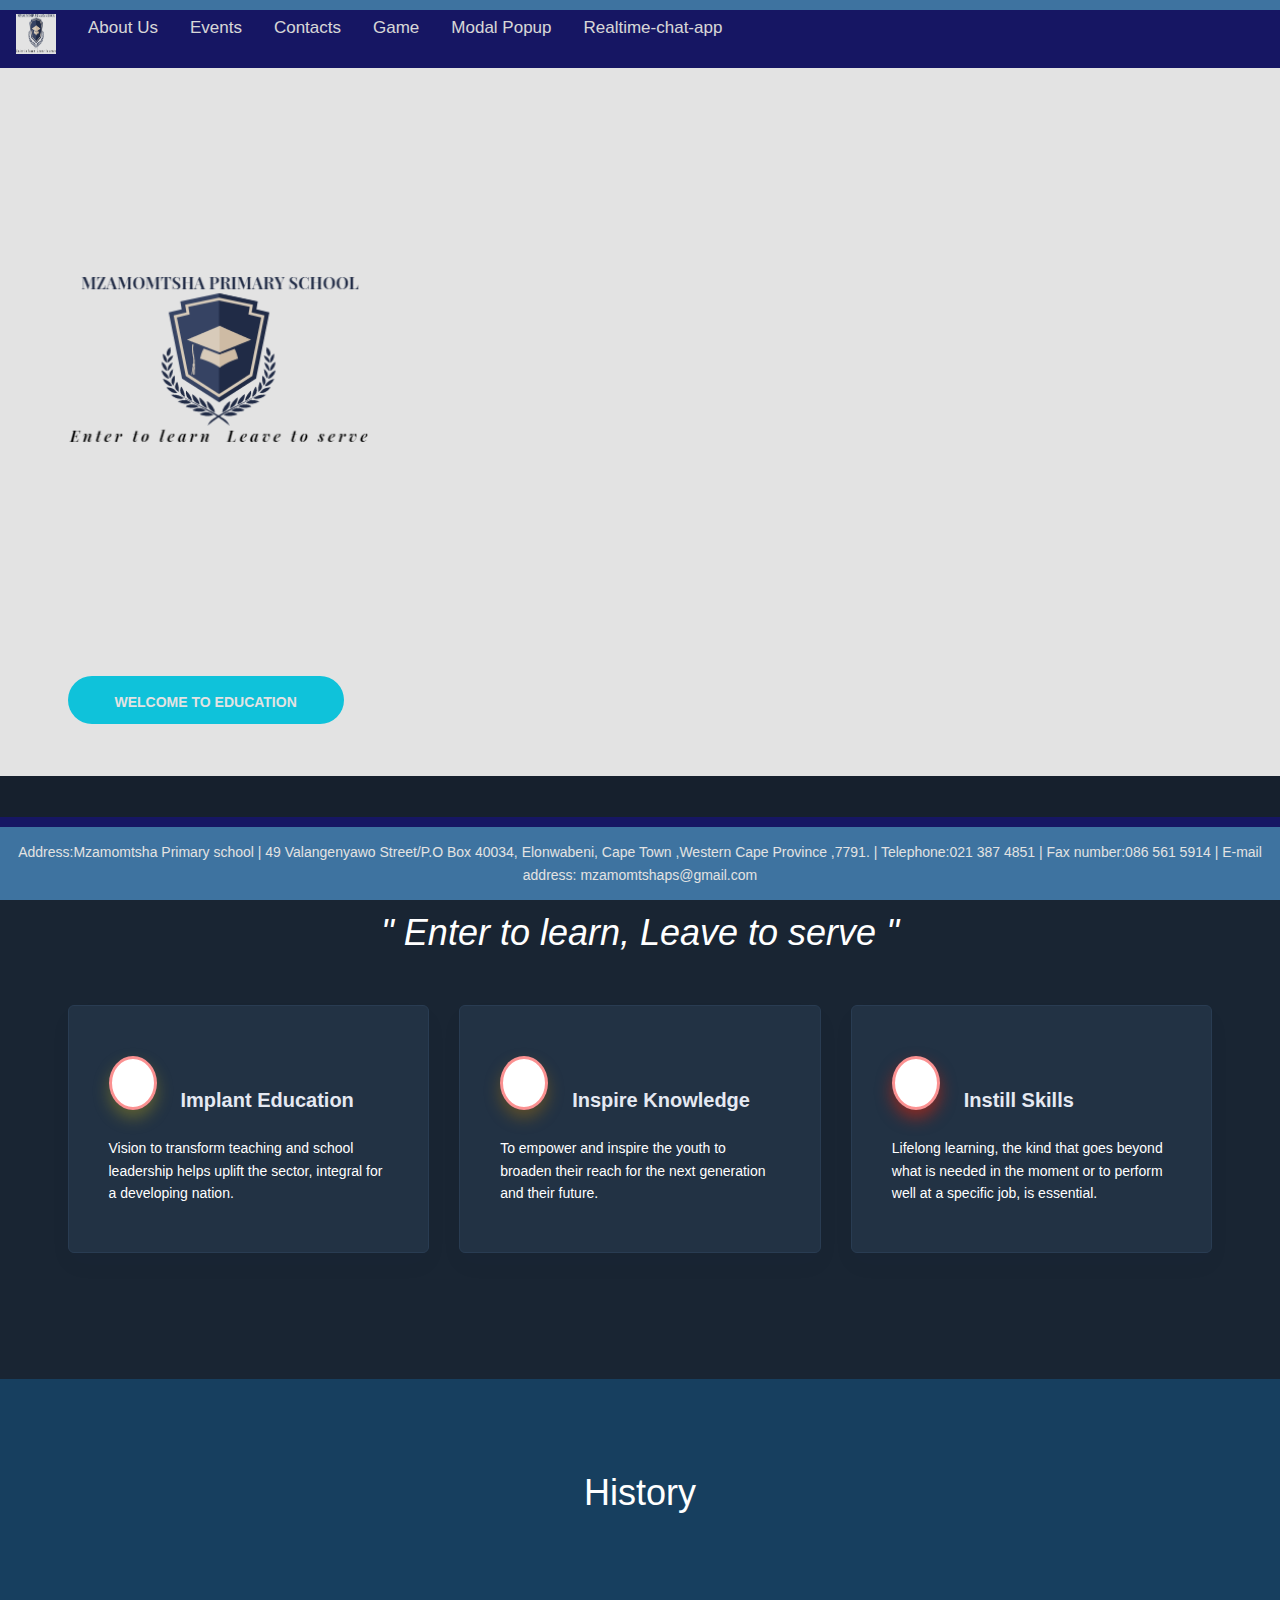
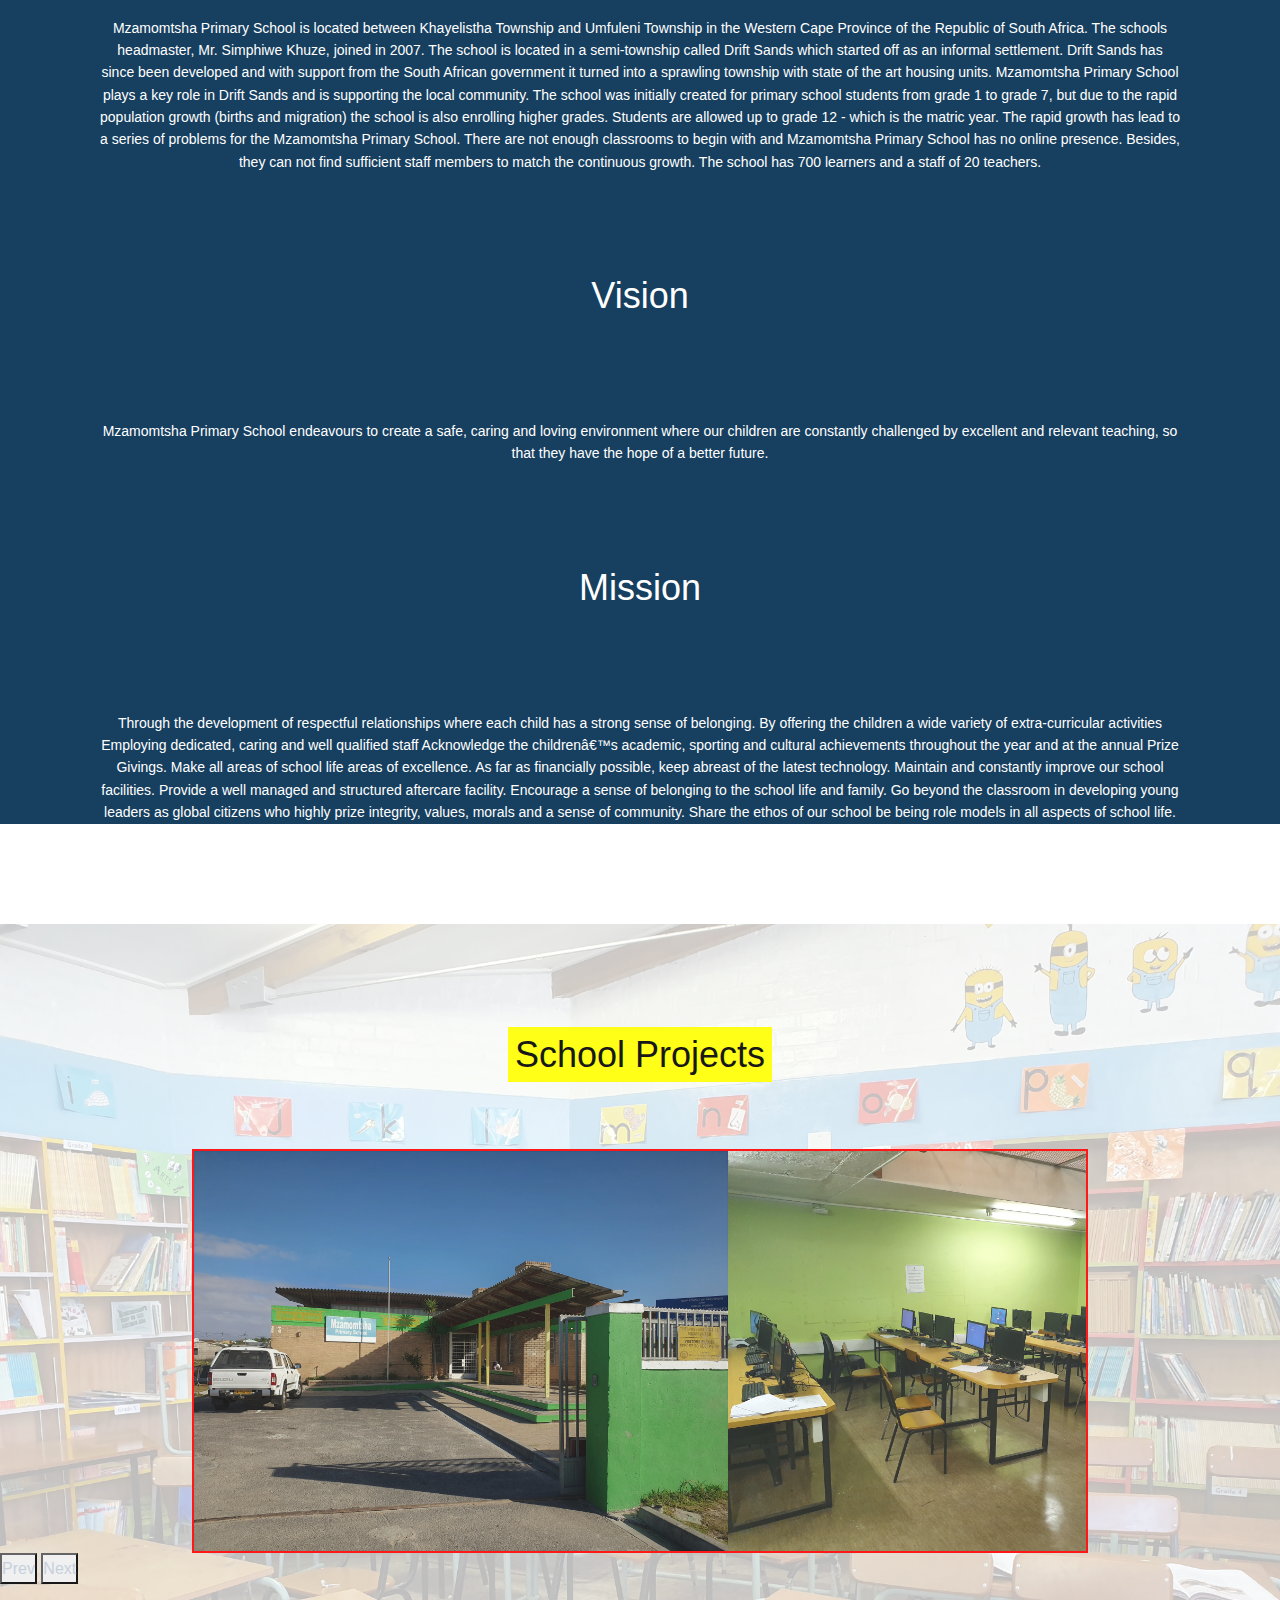
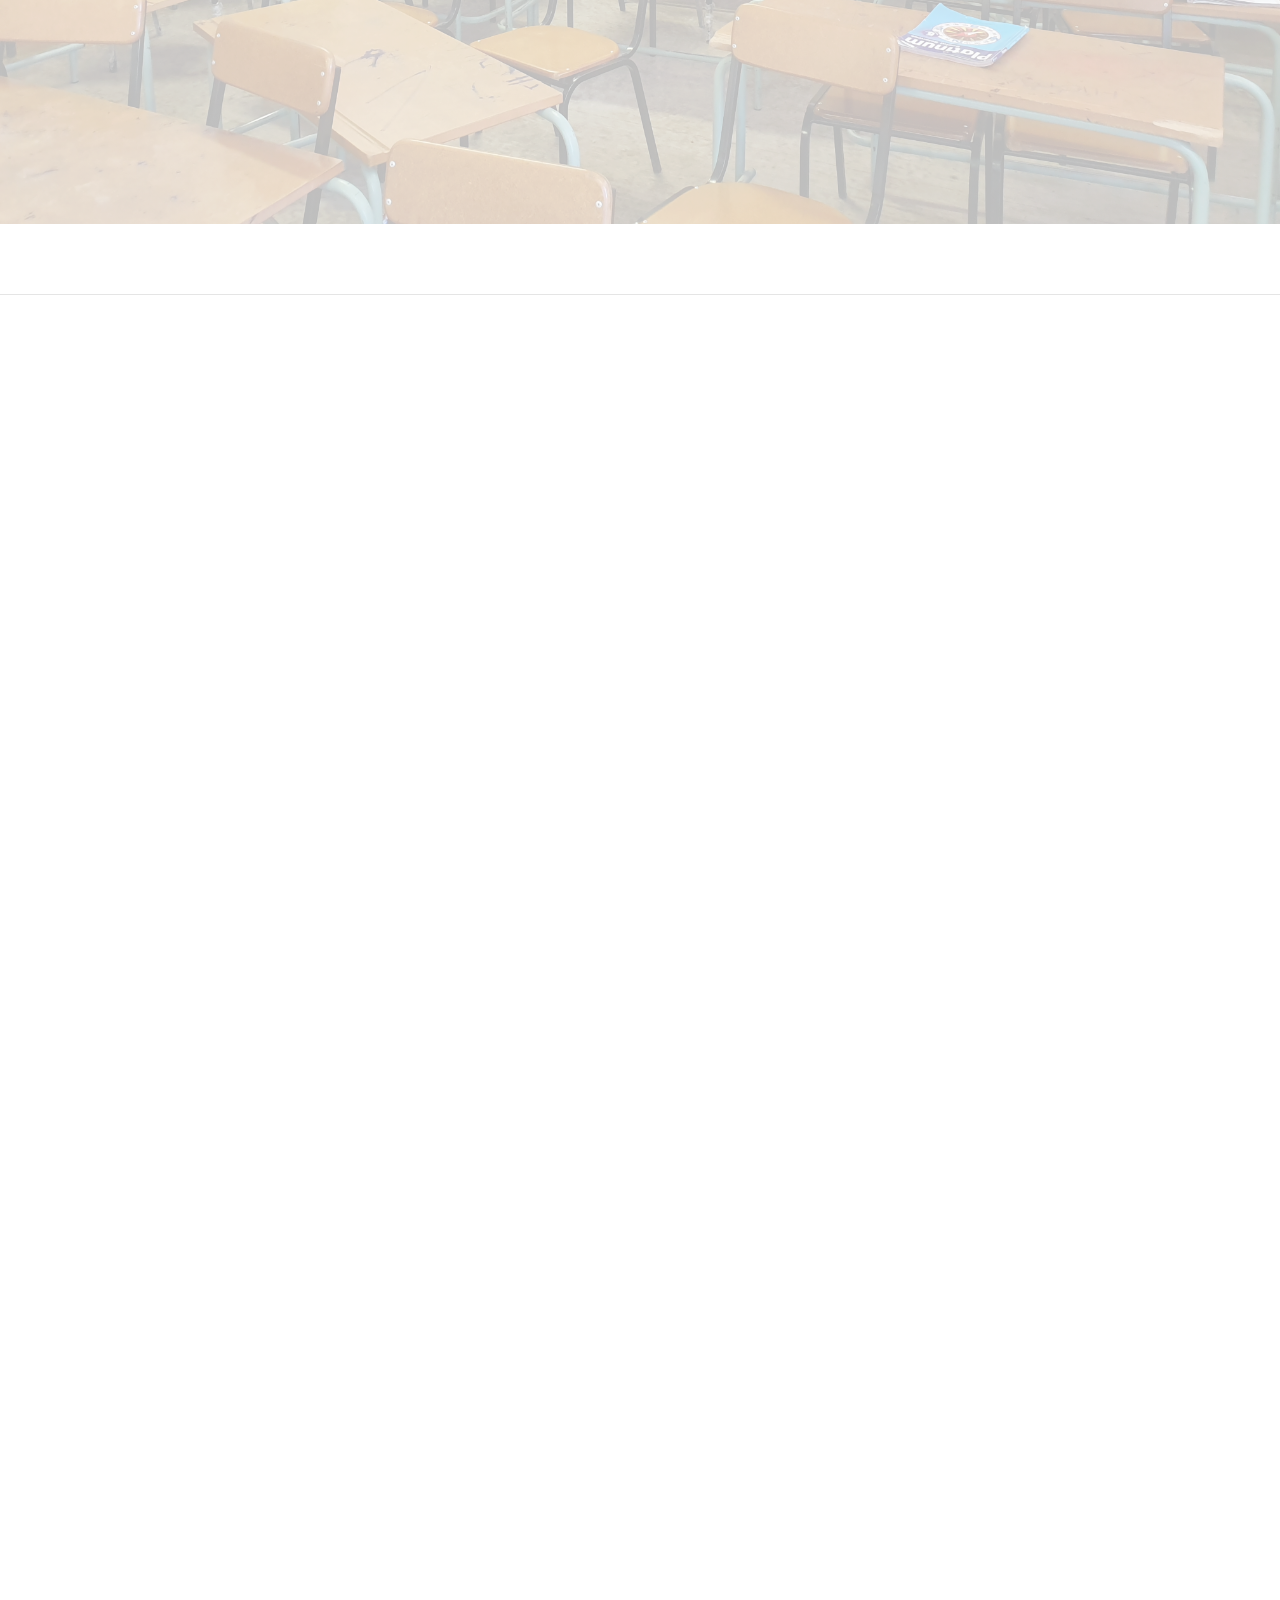
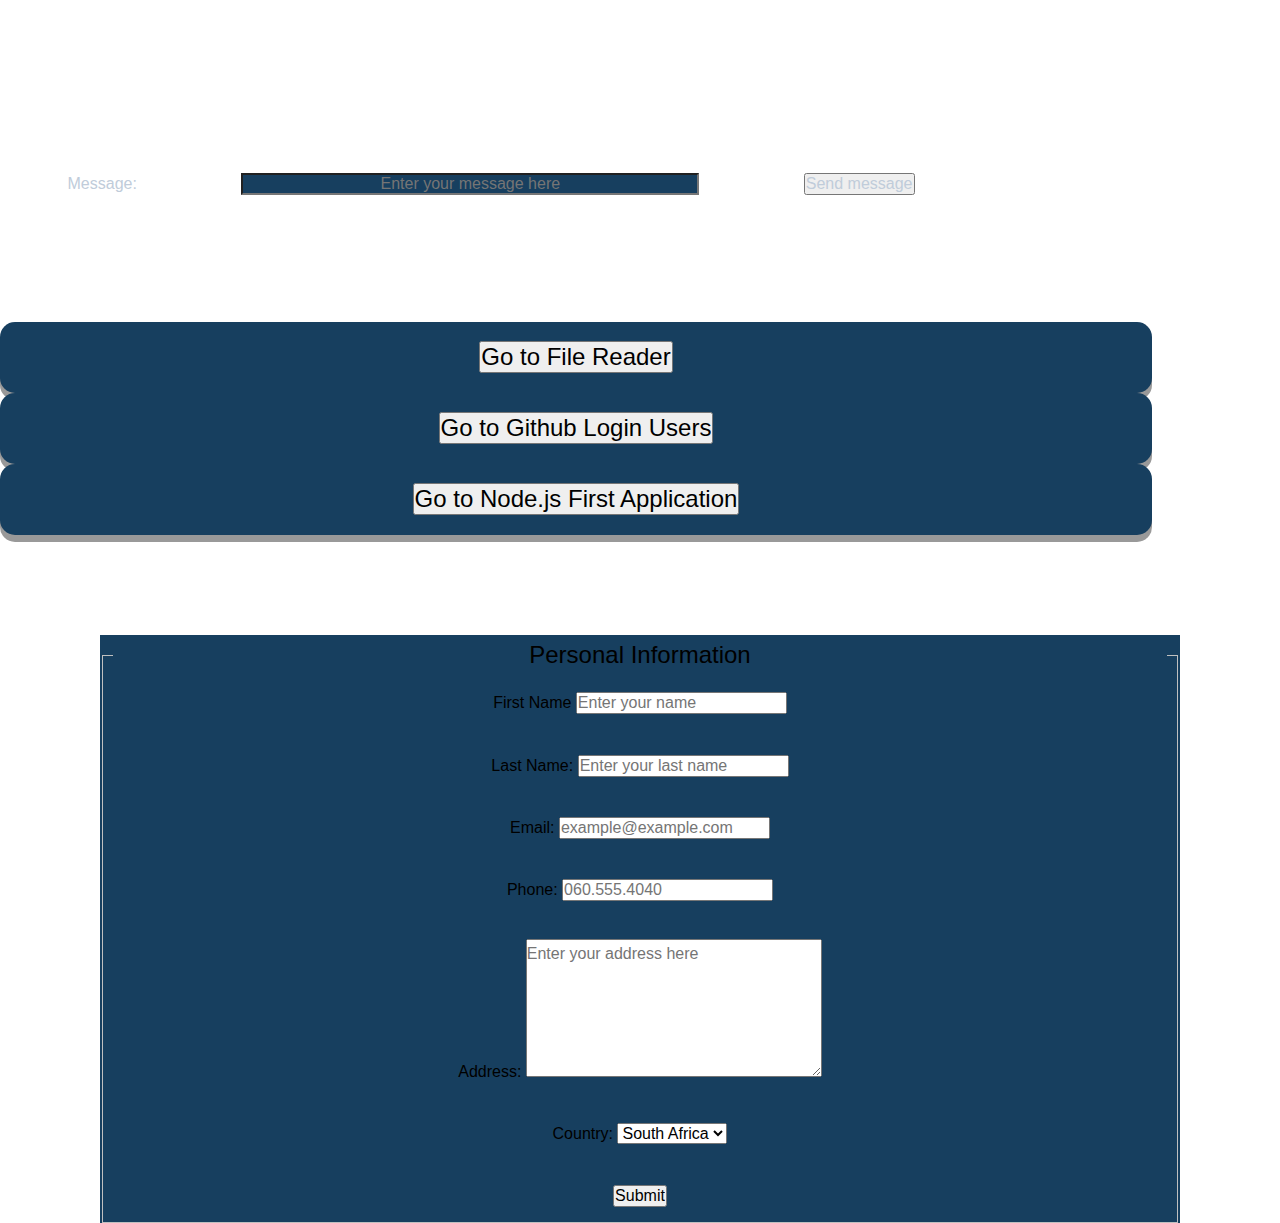
==== index.html @ 7e0ecb99 "Add files via upload" ====
<!DOCTYPE html>
<html lang="zxx">
<head>
	<title>Mzamomtsha Primary School</title>
	<meta charset="UTF-8">
	<meta name="description" content=" School Site | eCommerce still under construction ">
	<meta name="keywords" content="SCHOOL SITE, eCommerce, creative, html">
	<meta name="viewport" content="width=device-width, initial-scale=1.0">
	<!-- Favicon -->
	<link rel="shortcut icon" type="image/png" href="../pics/favicon32x32.png">

	<!-- Google Font -->
	<link href="https://fonts.googleapis.com/css?family=Josefin+Sans:300,300i,400,400i,700,700i" rel="stylesheet">
<!-- Stylesheets -->
<link rel="stylesheet" href="css/file_style.css">
<link rel="stylesheet" href="css/crosswindow.css">
<link rel="stylesheet" href="css/carousel.css">
<link rel="stylesheet" href="css/bootstrap.min.css"/>
<link rel="stylesheet" href="css/font-awesome.min.css"/>
<link rel="stylesheet" href="css/flaticon.css"/>
<link rel="stylesheet" href="css/slicknav.min.css"/>
<link rel="stylesheet" href="css/jquery-ui.min.css"/>
<link rel="stylesheet" href="css/owl.carousel.min.css"/>
<link rel="stylesheet" href="css/animate.css"/>
<link rel="stylesheet" href="css/style.css"/>
<link rel="stylesheet" href="css/Icon.css"/>
<link rel="stylesheet" href="css/grid.css">
<link rel="stylesheet" href="css/normalize.css">
<link rel="stylesheet" href="css/ionicons.min.css">
<link rel="stylesheet" href="css/tab.css">

<style>
#navbar {
  overflow: hidden;
	background-color: midnightblue;
	z-index: 102;
}
#navbar a {
  float: left;
  display: block;
  color: #f2f2f2;
  text-align: center;
  padding: 14px 16px;
  text-decoration: none;
  font-size: 17px;
}

#navbar a:hover {
  background-color: #ddd;
  color: black;
}

#navbar a.active {
  background-color: rgb(7, 222, 250);
  color: white;
}
.sticky {
  position: fixed;
  top: 0;
  width: 100%;
}
#schoolProject{
		background-color: white;
		opacity: 0.9;
		z-index: 94;
	}
#formElem, #message{
	background-color: #173f5f;
	color: black;
	text-align: center;
	margin: 100px;
}

	@media screen and (max-width: 600px) {
  .nav-bar a:not(:first-child) {display: none;}
  .nav-bar a.icon {
    float: right;
    display: block;
  }
}

@media screen and (max-width: 600px) {
  .nav-bar {position: relative;}
  .nav-bar .icon {
    position: absolute;
    right: 0;
    top: 0;
  }
  .nav-bar a {
    float: none;
    display: block;
    text-align: left;
   }
}
</style>

	<!--[if lt IE 9]>
		  <script src="https://oss.maxcdn.com/html5shiv/3.7.2/html5shiv.min.js"></script>
	  <script src="https://oss.maxcdn.com/respond/1.4.2/respond.min.js"></script>
	<![endif]-->

	<div id="fb-root"></div>
	<script async defer crossorigin="anonymous" src="https://connect.facebook.net/en_GB/sdk.js#xfbml=1&version=v3.3"></script>

</head>
<body>

<!-- Page Preloder -->
	<div id="preloder">
		<div class="loader"></div>
	</div>
<!-- Header section end -->

<!-- H section -->
	<section class="hero-section">
		<div id="navbar">
			<a href="#"><img src="logo.png" style="width: 40px;height: 40px;"></a>
			<a id="aboutUs" onclick="changeColor1()" href="#history">About Us</a>
			<a id="events" onclick="changeColor2()" href="#schoolProject">Events</a>
			<a id="contacts" onclick="changeColor3()" href="#footerDiv">Contacts</a>
			<a id="game" href="game.html">Game</a>
			<a id="popup" href="modal.html">Modal Popup</a>
			<a id="chat-app" href="http://localhost:3000">Realtime-chat-app</a>
			<div style="width: 100%; height: 10px; background-color: steelblue;z-index: 104;background-attachment: fixed;"></div>
		</div>

<div class="hero-slider owl-carousel">
			<div class="hs-item set-bg" data-setbg="pics/1.jpg">
				<div class="container">
					<div class="row">
						<div class="col-xl-6 col-lg-7 text-black">
							<img src="logo.png" style="width: 300px;margin-bottom: 0;">
								<h2>Mzamomtsha Primary School</h2>
							<a href="#" class="site-btn sb-powderblue">WELCOME TO EDUCATION</a>
						</div>
					</div>
					<div class="offer-Donations text-dark black">
					</div>
				</div>
			</div>
			<div class="hs-item set-bg" data-setbg="pics/2.jpg">
				<div class="container">
					<div class="row">
						<div class="col-xl-6 col-lg-7 text-bold Black">
							<h2>Mzamomtsha Primary School</h2>
							<a href="#" class="site-btn sb-powderblue">WELCOME TO EDUCATION</a>
						</div>
					</div>
				</div>
			</div>
	</section>
	<!-- Hero section end -->

<!-- First section -->

<div id="features-features-4" title="Education provides a future"></div>
	<section class="slice slice-lg bg-section-secondary overflow-hidden">
	  <div class="bg-absolute-cover bg-size--contain d-flex align-items-center">

	  </div>
	  <div class="container position-relative zindex100" >
		<div class="mb-5 px-3 text-center">
		  <h2 class=" mt-4"><em>" Enter to learn, Leave to serve "</em></h2>
		</div>
		<div class="row">
		  <div class="col-lg-4">
			<div class="card px-3">
			  <div class="card-body py-5">
				<div class="d-flex align-items-center">
				  <div class="icon bg-gradient-primary text-white rounded-circle icon-shape shadow-primary">
					<i class="fas fa-star"></i>
				  </div>
				  <div class="icon-text pl-4">
					<h5 class="mb-0">Implant Education</h5>
				  </div>
				</div>
				<p class="mt-4 mb-0">Vision to transform teaching and school leadership helps uplift the sector, integral for a developing nation.</p>
			  </div>
			</div>
		  </div>
		  <div class="col-lg-4">
			<div class="card px-3">
			  <div class="card-body py-5">
				<div class="d-flex align-items-center">
				  <div class="icon bg-gradient-warning text-white rounded-circle icon-shape shadow-warning">
					<i class="far fa-handshake"></i>
				  </div>
				  <div class="icon-text pl-4">
					<h5 class="mb-0">Inspire Knowledge</h5>
				  </div>
				</div>
				<p class="mt-4 mb-0">To empower and inspire the youth to broaden their reach for the next generation and their future.
				</p>
			  </div>
			</div>
		  </div>
		  <div class="col-lg-4">
			<div class="card px-3">
			  <div class="card-body py-5">
				<div class="d-flex align-items-center">
				  <div class="icon bg-gradient-info text-white rounded-circle icon-shape shadow-info">
					<i class="fas fa-check"></i>
				  </div>
				  <div class="icon-text pl-4">
					<h5 class="mb-0">Instill Skills</h5>
				  </div>
				</div>
				<p class="mt-4 mb-0">Lifelong learning, the kind that goes beyond what is needed in the moment or to perform well at a specific job, is essential.</p>
			  </div>
			</div>
		  </div>
		</div>
	  </div>
	</section>
  </div>
<div>
<div class="aboutus" style="background-color: #173f5f">
<div id="history">
	<br><br>
</div>

	 <h2 style="text-align:center">History</h2>
    <p style="margin:100px;">
        Mzamomtsha Primary School is located between Khayelistha Township and Umfuleni Township in the Western Cape Province of the Republic of South Africa. The schools headmaster, Mr. Simphiwe Khuze, joined in 2007. The school is located in a semi-township called Drift Sands which started off as an informal settlement. Drift Sands has since been developed and with support from the South African government it turned into a sprawling township with state of the art housing units. Mzamomtsha Primary School plays a key role in Drift Sands and is supporting the local community. The school was initially created for primary school students from grade 1 to grade 7, but due to the rapid population growth (births and migration) the school is also enrolling higher grades. Students are allowed up to grade 12 - which is the matric year. The rapid growth has lead to a series of problems for the Mzamomtsha Primary School. There are not enough classrooms to begin with and Mzamomtsha Primary School has no online presence. Besides, they can not find sufficient staff members to match the continuous growth. The school has 700 learners and a staff of 20 teachers.
		</p>
		<h2 style= "text-align:center">Vision<h2>
			<p style="margin:100px;">Mzamomtsha Primary School endeavours to create a safe, caring and loving environment where our children are constantly challenged by excellent and relevant teaching, so that they have the hope of a better future.</p>
		<h2 style= "text-align:center" >Mission<h2>
		<p style="margin:100px;">	Through the development of respectful relationships where each child has a strong sense of belonging.
			By offering the children a wide variety of extra-curricular activities
			Employing dedicated, caring and well qualified staff
			Acknowledge the childrenâ€™s academic, sporting and cultural achievements throughout the year and at the annual Prize Givings.
			Make all areas of school life areas of excellence.
			As far as financially possible, keep abreast of the latest technology.
			Maintain and constantly improve our school facilities.
			Provide a well managed and structured aftercare facility.
			Encourage a sense of belonging to the school life and family.
			Go beyond the classroom in developing young leaders as global citizens who highly prize integrity, values, morals and a sense of community.
			Share the ethos of our school be being role models in all aspects of school life.</p>
		</div>

	<!-- latest news section -->
	<section class="top-letest-product-section" id="schoolProject" style="background: linear-gradient(rgba(255,255,255,0.7), rgba(255,255,255,0.7)), url('pics/5.jpg'); width: 100%; height: 100vh;background-size: cover;">
		<div class="container">
			<div class="section-title" style="z-index: 98;">
				<h2><mark>School Projects</mark></h2>
			</div>
		</div>
	<div class="carousel-container">
    <div id="carousel-slide" class="carousel-slide">
      <img src="./pics/15.jpg" id="lastClone">
      <img src="./pics/2.jpg">
      <img src="./pics/4.jpg">
      <img src="./pics/9.jpg">
      <img src="./pics/10.jpg">
      <img src="./pics/15.jpg">
      <img src="./pics/2.jpg" id="firstClone">
    </div>
  </div>
  <!--Buttons for controls slider-->
  <button id="prevBtn">Prev</button>
  <button id="nextBtn">Next</button>
	</section>
	<br />
	<br />
	<hr />


<!-- latest news section end -->
<!--Footer section-->
	<div class="calEnd" id="footerDiv">
			<h1>Calendar</h1>
			<iframe src="https://calendar.google.com/calendar/embed?height=600&amp;wkst=1&amp;bgcolor=%23ffffff&amp;ctz=Africa%2FJohannesburg&amp;src=dW5hdGhpLm1hbGVsbzE5QGdtYWlsLmNvbQ&amp;src=YWRkcmVzc2Jvb2sjY29udGFjdHNAZ3JvdXAudi5jYWxlbmRhci5nb29nbGUuY29t&amp;src=NWRldDJtdnBtbGRwaTFqYmFmcWd2dGJpazBAZ3JvdXAuY2FsZW5kYXIuZ29vZ2xlLmNvbQ&amp;src=ZW4uc2EjaG9saWRheUBncm91cC52LmNhbGVuZGFyLmdvb2dsZS5jb20&amp;color=%23039BE5&amp;color=%2333B679&amp;color=%23AD1457&amp;color=%230B8043" style="border-width:0" width="100%" height="600" frameborder="0" scrolling="no"></iframe>
	</div>
	<br>
	<center><iframe src="https://www.facebook.com/plugins/post.php?href=https%3A%2F%2Fwww.facebook.com%2F20531316728%2Fposts%2F10154009990506729%2F&width=500&show_text=true&height=290&appId" width="500" height="290" style="border:none;overflow:hidden" scrolling="no" frameborder="0" allowTransparency="true" allow="encrypted-media"></iframe></center>

	<div class="footerDiv" id="animate">
			<div class="outer">
			 <div class="gmapsEmbed">
					 <h3 class="boldtext"></h3>

					<center><div class="mapouter"><div class="gmap_canvas"><iframe width="538" height="305" id="gmap_canvas" src="https://maps.google.com/maps?q=mzamomtsha%20primary%20school%2Cc&t=k&z=13&ie=UTF8&iwloc=&output=embed" frameborder="0" scrolling="no" marginheight="0" marginwidth="0"></iframe>Google Maps Generator by <a href="https://www.embedgooglemap.net">embedgooglemap.net</a></div><style>.mapouter{position:relative;text-align:right;height:305px;width:538px;}.gmap_canvas {overflow:hidden;background:none!important;height:305px;width:538px;margin: 20px}</style></div></div></center>
	</div>
	<div class="horizontaLine"></div>
	</div>
</div>
</section>

<div class="container">
	Message: <input type="text" id="message" placeholder="Enter your message here" style="width:40%" "height:50%">
	 <input type="submit" onclick="showMessage()" value="Send message">
 </div>
 <br />

<div class="button-container-div">
 <input type="button" class="button" onclick="pageRedirected()"value="Go to File Reader">
</div>
<br />
<div class="button-container-div">
 <input type="button" class="button" onclick="pageRedirect()"value="Go to Github Login Users">
</div>
<div class="button-container-div">
 <input type="button" class="button" onclick="pageLinked()"value="Go to Node.js First Application">
</div>
<br />

<!--Form section starts-->
<!-- Form data object on HTML element -->
<form id="formElem" action="" />
	<fieldset>
		<legend>Personal Information</legend>
	<div>
		<label>First Name</label>
		<input type="text" name="firstName" id="firstName" placeholder="Enter your name" />
	</div>
	<br />
	<div>
		<label>Last Name:</label>
		<input type="text" name="lastName" id="lastName" placeholder="Enter your last name" />
	</div>
	<br />
	<div>
		<label>Email:</label>
		<input type="email" name="email" id="email" placeholder="example@example.com" />
	</div>
	<br />
	<div>
		<label>Phone:</label>
		<input type="tel" name="tel" id="tel" placeholder="060.555.4040" />
	</div>
	<br />
	<div>
		<label>Address:</label>
	<textarea name="adress" rows="5" cols="30" placeholder="Enter your address here" />
</textarea>
</div>
	<br />
	<div>
	<label>Country:</label>
	<select name="country" id="country" />
		<option value="South Africa">South Africa</option>
		<option value="USA">USA</option>
		<option value="Argentina">Argentina</option>
		<option value="Spain">Spain</option>
		<option value="France">France</option>
		<option value="China">France</option>
	</select>
</div>
<br />
<input type="submit" onclick="show_result()">
</fieldset>
</form>
<script>
	formElem.onsubmit = async (e) => {
		e.preventDefault();

		let response = await fetch('/article/formdata/post/user', {
			method: 'POST',
			body: new FormData(formElem)
		});

		let result = await response.json();

		alert(result.message);
	};
</script>
<!--Form section ends-->

<div class="footer" style="z-index: 99;">
<div style="width: 100%; height: 10px; background-color: midnightblue"></div>
		<p> Address:Mzamomtsha Primary school |
		49 Valangenyawo Street/P.O Box 40034, Elonwabeni,
					 Cape Town
				 ,Western Cape Province
					 ,7791.
|	Telephone:021 387 4851
|	Fax number:086 561 5914
|	E-mail address: mzamomtshaps@gmail.com</p>
	</div>
	<script>
		window.onscroll = function() {myFunction()};

		var navbar = document.getElementById("navbar");
		var sticky = navbar.offsetTop;

		function myFunction() {
			if (window.pageYOffset >= sticky) {
				navbar.classList.add("sticky")
			} else {
				navbar.classList.remove("sticky");
			}
		}
		</script>
	<!-- Javascripts & Jquery -->
	<script src="js/firstapplication.js"></script>
	<script src="js/file_redirect.js"></script>
	<script src="js/regexp.js"></script>
	<script src="js/window.js"></script>
	<script src="js/car.js"></script>
	<script src="js/changebgcolor.js"></script>
	<script src=".js"></script>
  <script src="js/jquery-3.2.1.min.js"></script>
	<script src="js/bootstrap.min.js"></script>
	<script src="js/jquery.slicknav.min.js"></script>
	<script src="js/owl.carousel.min.js"></script>
	<script src="js/jquery.nicescroll.min.js"></script>
	<script src="js/jquery.zoom.min.js"></script>
	<script src="js/jquery-ui.min.js"></script>
	<script src="js/main.js"></script>
	</body>
<script>
function openCity(cityName, elmnt, color) {
  // Hide all elements with class="tabcontent" by default */
  var i, tabcontent, tablinks;
  tabcontent = document.getElementsByClassName("tabcontent");
  for (i = 0; i < tabcontent.length; i++) {
    tabcontent[i].style.display = "none";
  }
  // Remove the background color of all tablinks/buttons
  tablinks = document.getElementsByClassName("tablink");
  for (i = 0; i < tablinks.length; i++) {
    tablinks[i].style.backgroundColor = "";
  }
// Show the specific tab content
  document.getElementById(cityName).style.display = "block";

  // Add the specific color to the button used to open the tab content
  elmnt.style.backgroundColor = color;
}
	</script>
</html>
---- css/file_style.css ----
.button-container-div {
  text-align: center;
  display: inline-block;
  padding: 15px 20px;
  font-size: 24px;
  cursor: pointer;
  text-decoration: none;
  outline: none;
  color: black;
  background-color: #173f5f;
  border: none;
  border-radius: 15px;
  box-shadow: 0 7px #999;
  width: 90%;
  align-items: center;
  align-self: center;
  align-content: center;
}
---- css/crosswindow.css ----
.container {
margin-top: 3%;
margin-left: 3%;
}
---- css/carousel.css ----
*{
  margin: 0;
  padding: 0;
  box-sizing: border-box;
}
.carousel-slide img {
  object-fit: cover;
  width: 100%;
  height: 100%;
}
.carousel-container {
  width: 70%;
  overflow: hidden;
  margin: auto;
  border: 2px solid red;

}
.carousel-slide {
  display: flex;
  width: 100%;
  height: 400px;
}
prevBtn {
  border: none;
  z-index: 50px;
  background-color: blue;
  color: blue;
  position: absolute;
  top: 50%;
  left: 5px;
  cursor: pointer;
}
nextBtn {
  border: none;
  z-index: 50px;
  background-color: blue;
  color: blue;
  position: absolute;
  top: 50%;
  right: 5px;
  cursor: pointer;
}
---- css/flaticon.css ----
/*
  	Flaticon icon font: Flaticon
  	Creation date: 22/06/2016 15:32
  	*/

@font-face {
  font-family: "Flaticon";
  src: url("../icon-fonts/Flaticon.eot");
  src: url("../icon-fonts/Flaticon.eot?#iefix") format("embedded-opentype"),
       url("../icon-fonts/Flaticon.woff") format("woff"),
       url("../icon-fonts/Flaticon.ttf") format("truetype"),
       url("../icon-fonts/Flaticon.svg#Flaticon") format("svg");
  font-weight: normal;
  font-style: normal;
}

@media screen and (-webkit-min-device-pixel-ratio:0) {
  @font-face {
    font-family: "Flaticon";
    src: url("../icon-fonts/Flaticon.svg#Flaticon") format("svg");
  }
}

[class^="flaticon-"]:before, [class*=" flaticon-"]:before,
[class^="flaticon-"]:after, [class*=" flaticon-"]:after {
  font-family: Flaticon;
    font-style: normal;
}

.flaticon-add:before { content: "\f100"; }
.flaticon-bag:before { content: "\f101"; }
.flaticon-battery:before { content: "\f102"; }
.flaticon-bell:before { content: "\f103"; }
.flaticon-bluetooth:before { content: "\f104"; }
.flaticon-bookmark:before { content: "\f105"; }
.flaticon-briefcase:before { content: "\f106"; }
.flaticon-calendar:before { content: "\f107"; }
.flaticon-cancel:before { content: "\f108"; }
.flaticon-cancel-1:before { content: "\f109"; }
.flaticon-clip:before { content: "\f10a"; }
.flaticon-clock:before { content: "\f10b"; }
.flaticon-clock-1:before { content: "\f10c"; }
.flaticon-cloud:before { content: "\f10d"; }
.flaticon-correct:before { content: "\f10e"; }
.flaticon-credit-card:before { content: "\f10f"; }
.flaticon-cursor:before { content: "\f110"; }
.flaticon-cursor-1:before { content: "\f111"; }
.flaticon-cut:before { content: "\f112"; }
.flaticon-cutlery:before { content: "\f113"; }
.flaticon-down-arrow:before { content: "\f114"; }
.flaticon-download:before { content: "\f115"; }
.flaticon-edit:before { content: "\f116"; }
.flaticon-envelope:before { content: "\f117"; }
.flaticon-export:before { content: "\f118"; }
.flaticon-favorite:before { content: "\f119"; }
.flaticon-file:before { content: "\f11a"; }
.flaticon-folder:before { content: "\f11b"; }
.flaticon-forward:before { content: "\f11c"; }
.flaticon-gallery:before { content: "\f11d"; }
.flaticon-gamepad:before { content: "\f11e"; }
.flaticon-garbage:before { content: "\f11f"; }
.flaticon-headphones:before { content: "\f120"; }
.flaticon-heart:before { content: "\f121"; }
.flaticon-help:before { content: "\f122"; }
.flaticon-home:before { content: "\f123"; }
.flaticon-hourglass:before { content: "\f124"; }
.flaticon-info:before { content: "\f125"; }
.flaticon-layer:before { content: "\f126"; }
.flaticon-layout:before { content: "\f127"; }
.flaticon-left-arrow:before { content: "\f128"; }
.flaticon-left-arrow-1:before { content: "\f129"; }
.flaticon-lightning:before { content: "\f12a"; }
.flaticon-link:before { content: "\f12b"; }
.flaticon-logout:before { content: "\f12c"; }
.flaticon-magnet:before { content: "\f12d"; }
.flaticon-map:before { content: "\f12e"; }
.flaticon-menu:before { content: "\f12f"; }
.flaticon-monitor:before { content: "\f130"; }
.flaticon-moon:before { content: "\f131"; }
.flaticon-padnote:before { content: "\f132"; }
.flaticon-paint:before { content: "\f133"; }
.flaticon-pause:before { content: "\f134"; }
.flaticon-photo-camera:before { content: "\f135"; }
.flaticon-placeholder:before { content: "\f136"; }
.flaticon-play-button:before { content: "\f137"; }
.flaticon-power:before { content: "\f138"; }
.flaticon-presentation:before { content: "\f139"; }
.flaticon-printer:before { content: "\f13a"; }
.flaticon-profile:before { content: "\f13b"; }
.flaticon-prohibition:before { content: "\f13c"; }
.flaticon-push-pin:before { content: "\f13d"; }
.flaticon-puzzle:before { content: "\f13e"; }
.flaticon-refresh:before { content: "\f13f"; }
.flaticon-remove:before { content: "\f140"; }
.flaticon-rewind:before { content: "\f141"; }
.flaticon-right-arrow:before { content: "\f142"; }
.flaticon-right-arrow-1:before { content: "\f143"; }
.flaticon-rocket-launch:before { content: "\f144"; }
.flaticon-screen:before { content: "\f145"; }
.flaticon-search:before { content: "\f146"; }
.flaticon-settings:before { content: "\f147"; }
.flaticon-settings-1:before { content: "\f148"; }
.flaticon-settings-2:before { content: "\f149"; }
.flaticon-share:before { content: "\f14a"; }
.flaticon-shield:before { content: "\f14b"; }
.flaticon-shopping-cart:before { content: "\f14c"; }
.flaticon-shutter:before { content: "\f14d"; }
.flaticon-smartphone:before { content: "\f14e"; }
.flaticon-speech-bubble:before { content: "\f14f"; }
.flaticon-speedometer:before { content: "\f150"; }
.flaticon-stats:before { content: "\f151"; }
.flaticon-store:before { content: "\f152"; }
.flaticon-sun:before { content: "\f153"; }
.flaticon-switch:before { content: "\f154"; }
.flaticon-tag:before { content: "\f155"; }
.flaticon-target:before { content: "\f156"; }
.flaticon-timer:before { content: "\f157"; }
.flaticon-unlock:before { content: "\f158"; }
.flaticon-up-arrow:before { content: "\f159"; }
.flaticon-upload:before { content: "\f15a"; }
.flaticon-video:before { content: "\f15b"; }
.flaticon-video-camera:before { content: "\f15c"; }
.flaticon-visible:before { content: "\f15d"; }
.flaticon-voice-recorder:before { content: "\f15e"; }
.flaticon-volume:before { content: "\f15f"; }
.flaticon-waiting:before { content: "\f160"; }
.flaticon-wifi:before { content: "\f161"; }
.flaticon-zoom:before { content: "\f162"; }
.flaticon-zoom-out:before { content: "\f163"; }
---- css/style.css ----
/* =================================
------------------------------------
  school| eCommerce Template
  Version: 1.0
 ------------------------------------
 ====================================*/


/*----------------------------------------*/
/*  default CSS
/*----------------------------------------*/

html,
body {
	height: 100%;
	font-family: 'Josefin Sans', sans-serif;
	-webkit-font-smoothing: antialiased;
	/*font-smoothing: antialiased;*/
}

h1,
h2,
h3,
h4,
h5,
h6 {
	margin: 0;
	color: #ffffff;
	font-weight: 600;
}

h1 {
	font-size: 70px;
}

h2 {
	font-size: 36px;;
}

h3 {
	font-size: 30px;
}

h4 {
	font-size: 24px;
}

h5 {
	font-size: 18px;
}

h6 {
	font-size: 16px;
}
.hs-item .set-bg {
opacity: 10;


}
p {
	font-size: 14px;
	color: #ffffff;
	line-height: 1.6;
}

img {
	max-width: 100%;
}

input:focus,
select:focus,
button:focus,
textarea:focus {
	outline: none;
}

a:hover,
a:focus {
	text-decoration: none;
	outline: none;
}

ul,
ol {
	padding: 0;
	margin: 0;
	background-color: #11daf5;
}

li{
	list-style-type: none;
	color: #ffffff;
	justify-content: flex-end;
		
}

.main_nav_item{
	color: white;
}

/*---------------------
  Helper CSS
-----------------------*/

.section-title {
	text-align: center;
}

.section-title h2 {
	font-size: 36px;
}

.set-bg {
	background-repeat: no-repeat;
	background-size: cover;
	background-position: top center;
}

.spad {
	padding-top: 105px;
	padding-bottom: 105px;
}

.text-white h1,
.text-white h2,
.text-white h3,
.text-white h4,
.text-white h5,
.text-white h6,
.text-white p,
.text-white span,
.text-white li,
.text-white a {
	color: #fff;
}

/*---------------------
  Commom elements
-----------------------*/

/* buttons */

.site-btn {
	display: inline-block;
	border: none;
	font-size: 14px;
	font-weight: 600;
	min-width: 167px;
	padding: 18px 47px 14px;
	border-radius: 50px;
	text-transform: uppercase;
	background: #11daf5;
	color: #fff;
	line-height: normal;
	cursor: pointer;
	text-align: center;
}

.site-btn:hover {
	color: #fff;
}

.site-btn.sb-white {
	background: #fff;
	color: #111111;
}

.site-btn.sb-line {
	background: transparent;
	color: #fff;
	-webkit-box-shadow: inset 0 0 0 1px #fff;
	box-shadow: inset 0 0 0 1px #fff;
}

.site-btn.sb-dark {
	background: #413a3a;
}

.site-btn.sb-dark.sb-line {
	background-color: transparent;
	color: #111111;
	-webkit-box-shadow: inset 0 0 0 1px #111111;
	box-shadow: inset 0 0 0 1px #111111;
}

/* Preloder */

#preloder {
	position: fixed;
	width: 100%;
	height: 100%;
	top: 0;
	left: 0;
	z-index: 999999;
	background: #000;
}

.loader {
	width: 40px;
	height: 40px;
	position: absolute;
	top: 50%;
	left: 50%;
	margin-top: -13px;
	margin-left: -13px;
	border-radius: 60px;
	animation: loader 0.8s linear infinite;
	-webkit-animation: loader 0.8s linear infinite;
}

@keyframes loader {
	0% {
		-webkit-transform: rotate(0deg);
		transform: rotate(0deg);
		border: 4px solid #36eef4;
		border-left-color: transparent;
	}
	50% {
		-webkit-transform: rotate(180deg);
		transform: rotate(180deg);
		border: 4px solid #0306af;
		border-left-color: transparent;
	}
	100% {
		-webkit-transform: rotate(360deg);
		transform: rotate(360deg);
		border: 4px solid #36eef4;
		border-left-color: transparent;
	}
}

@-webkit-keyframes loader {
	0% {
		-webkit-transform: rotate(0deg);
		border: 4px solid #36eef4;
		border-left-color: transparent;
	}
	50% {
		-webkit-transform: rotate(180deg);
		border: 4px solid #0306af;
		border-left-color: transparent;
	}
	100% {
		-webkit-transform: rotate(360deg);
		border: 4px solid #36eef4;
		border-left-color: transparent;
	}
}

.elements-section {
	padding-top: 100px;
}

.el-title {
	margin-bottom: 75px;
}

.element {
	margin-bottom: 100px;
}

.element:last-child {
	margin-bottom: 0;
}

/* Accordion */

.accordion-area {
	margin-top: 50px;
	border-top: 2px solid #e1e1e1;
}

.accordion-area .panel {
	border-bottom: 2px solid #e1e1e1;
}

.accordion-area .panel-link {
	background-image: url("../img/arrow-down.png");
	background-repeat: no-repeat;
	background-position: right 10px top 30px;
}

.faq-accordion.accordion-area .panel-link,
.faq-accordion.accordion-area .panel-link.active.collapsed {
	padding: 17px 100px 17px 20px;
}

.faq-accordion.accordion-area .panel-link:after {
	right: 44px;
}

.accordion-area .panel-header .panel-link.collapsed {
	background-image: url("../img/arrow-down.png");
}

.accordion-area .panel-link.active {
	background-image: url("../img/arrow-up.png");
}

.accordion-area .panel-link.active {
	background-color: transparent;
}

.accordion-area .panel-link,
.accordion-area .panel-link.active.collapsed {
	text-align: left;
	position: relative;
	width: 100%;
	font-size: 14px;
	font-weight: 700;
	color: #414141;
	padding: 0;
	text-transform: uppercase;
	line-height: 1;
	cursor: pointer;
	border: none;
	min-height: 69px;
	background-color: transparent;
	border-radius: 0;
}

.accordion-area .panel-body {
	padding-top: 10px;
}

.accordion-area .panel-body p {
	color: #8f8f8f;
	margin-bottom: 25px;
	line-height: 1.8;
}

.accordion-area .panel-body p span {
	font-size: 12px;
	font-weight: 700;
	text-transform: uppercase;
	color: #11e6f5;
}

.accordion-area .panel-body img {
	margin-bottom: 25px;
}

.accordion-area .panel-body h4 {
	font-size: 18px;
	margin-bottom: 20px;
}

/*------------------
  Header section
---------------------*/

.header-top {
	padding: 18px 0 14px;
}

.site-logo {
	display: inline-block;
}

.header-search-form {
	width: 100%;
	position: relative;
	padding: 0 10px;
}

.header-search-form input {
	width: 100%;
	height: 44px;
	font-size: 14px;
	border-radius: 50px;
	border: none;
	padding: 0 19px;
	background: #f0f0f0;
}

.header-search-form button {
	position: absolute;
	height: 100%;
	right: 18px;
	top: 0;
	font-size: 26px;
	color: #000;
	border: none;
	cursor: pointer;
	background-color: transparent;
}

.user-panel .up-item {
	display: inline-block;
	font-size: 14px;
}

.user-panel .up-item i {
	font-size: 22px;
}

.user-panel .up-item a {
	font-size: 14px;
	color: #000;
}

.user-panel .up-item:first-child {
	margin-right: 29px;
}

.shopping-card {
	display: inline-block;
	position: relative;
}

.shopping-card span {
	position: absolute;
	top: -4px;
	left: 100%;
	height: 16px;
	min-width: 16px;
	color: #fff;
	font-size: 13px;
	background: #f51167;
	text-align: center;
	border-radius: 30px;
	padding: 0 2px;
	margin-left: -7px;
}

.main-navbar {
	background: #282828;
}

.slicknav_menu {
	display: none;
}

.main-menu {
	list-style: none;
}

.main-menu li {
	display: inline-block;
	position: relative;
}

.main-menu li a {
	display: inline-block;
	font-size: 16px;
	color: #ffffff;
	margin-right: 50px;
	line-height: 1;
	padding: 17px 0;
	position: relative;
}

.main-menu li a .new {
	position: absolute;
	top: -8px;
	font-size: 10px;
	font-weight: 700;
	color: #fff;
	background: #11daf5;
	line-height: 1;
	text-transform: uppercase;
	left: calc(50% - 21px);
	padding: 5px 9px 1px;
	border-radius: 15px;
	width: 42px;
}

.main-menu li:hover .sub-menu {
	visibility: visible;
	opacity: 1;
	margin-top: 0;
}

.main-menu li:hover>a {
	color: #11daf5;
}

.main-menu .sub-menu {
	position: absolute;
	list-style: none;
	width: 220px;
	left: 0;
	top: 100%;
	padding: 20px 0;
	visibility: hidden;
	opacity: 0;
	margin-top: 50px;
	background: #fff;
	z-index: 99;
	-webkit-transition: all 0.4s;
	-o-transition: all 0.4s;
	transition: all 0.4s;
	-webkit-box-shadow: 2px 7px 20px rgba(0, 0, 0, 0.05);
	box-shadow: 2px 7px 20px rgba(0, 0, 0, 0.05);
}

.main-menu .sub-menu li {
	display: block;
}

.main-menu .sub-menu li a {
	display: block;
	color: #000;
	margin-right: 0;
	padding: 8px 20px;
}

.main-menu .sub-menu li a:hover {
	color: #11daf5;
}

.nav-switch {
	display: none;
}

/* ----------------
  Features
---------------------*/

.hero-section{
padding: 0px;

}
.hero-slider owl-carousel{
	padding: 100px;
}
.hero-slider .hs-item {
	position: relative;
	height: 720px;
}

.hero-slider .hs-item span {
	font-size: 18px;
	text-transform: uppercase;
	font-weight: 600;
	letter-spacing: 3px;
	margin-bottom: 5px;
	display: block;
	position: relative;
	top: 50px;
	opacity: 0;
}

.hero-slider .hs-item h2 {
	font-size: 60px;
	text-transform: uppercase;
	font-weight: 700;
	margin-bottom: 10px;
	position: relative;
	top: 50px;
	opacity: 0;
}

.hero-slider .hs-item p {
	font-size: 18px;
	font-weight: 300;
	margin-bottom: 35px;
	position: relative;
	top: 100px;
	opacity: 0;
}

.hero-slider .hs-item .site-btn {
	position: relative;
	top: 50px;
	opacity: 0;
}

.hero-slider .hs-item .sb-line {
	margin-right: 5px;
}

.hero-slider .hs-item .container {
	position: relative;
	padding-top: 170px;
}

.hero-slider .hs-item .offer-card {
	position: absolute;
	right: 0;
	top: 226px;
	width: 162px;
	height: 162px;
	border-radius: 50%;
	background: #11daf5;
	text-align: center;
	padding-top: 20px;
	-webkit-transform: rotate(45deg);
	-ms-transform: rotate(45deg);
	transform: rotate(45deg);
	opacity: 0;
}

.hero-slider .hs-item .offer-card:after {
	position: absolute;
	content: "";
	width: calc(100% - 10px);
	height: calc(100% - 10px);
	border: 1px solid #f96790;
	left: 5px;
	top: 5px;
	border-radius: 50%;
}

.hero-slider .hs-item .offer-card span {
	font-size: 18px;
	text-transform: lowercase;
	position: relative;
	top: 50px;
	opacity: 0;
}

.hero-slider .hs-item .offer-card h2 {
	font-size: 72px;
	font-weight: 400;
	line-height: 1;
}

.hero-slider .hs-item .offer-card p {
	text-transform: uppercase;
	line-height: 1;
	font-size: 14px;
}

.hero-slider .slider-nav-warp {
	max-width: 1145px;
	bottom: 0;
	margin: -78px auto 0;
}

.hero-slider .slider-nav {
	display: inline-block;
	padding: 0 38px;
	position: relative;
}

.hero-slider .owl-dots {
	display: -ms-flex;
	display: -webkit-box;
	display: -ms-flexbox;
	display: flex;
	padding-top: 9px;
}

.hero-slider .owl-dots .owl-dot {
	width: 8px;
	height: 8px;
	background: #fff;
	border-radius: 15px;
	margin-right: 10px;
	opacity: 0.25;
}

.hero-slider .owl-dots .owl-dot.active {
	opacity: 1;
}

.hero-slider .owl-dots .owl-dot:last-child {
	margin-right: 0;
}

.hero-slider .owl-nav button.owl-next,
.hero-slider .owl-nav button.owl-prev {
	font-size: 27px;
	position: absolute;
	color: #fff;
	opacity: 0.5;
	bottom: -20px;
}

.hero-slider .owl-nav button.owl-next {
	right: 0;
}

.hero-slider .owl-nav button.owl-prev {
	left: 0;
}

.hero-slider .owl-item.active .hs-item h2,
.hero-slider .owl-item.active .hs-item span,
.hero-slider .owl-item.active .hs-item p,
.hero-slider .owl-item.active .hs-item .site-btn {
	top: 0;
	opacity: 1;
}

.hero-slider .owl-item.active .hs-item span {
	-webkit-transition: all 0.5s ease 0.2s;
	-o-transition: all 0.5s ease 0.2s;
	transition: all 0.5s ease 0.2s;
}

.hero-slider .owl-item.active .hs-item h2 {
	-webkit-transition: all 0.5s ease 0.4s;
	-o-transition: all 0.5s ease 0.4s;
	transition: all 0.5s ease 0.4s;
}

.hero-slider .owl-item.active .hs-item p {
	-webkit-transition: all 0.5s ease 0.6s;
	-o-transition: all 0.5s ease 0.6s;
	transition: all 0.5s ease 0.6s;
}

.hero-slider .owl-item.active .hs-item .site-btn {
	-webkit-transition: all 0.5s ease 0.8s;
	-webkit-transition: all 0.5s ease 0.8s;
	-o-transition: all 0.5s ease 0.8s;
	transition: all 0.5s ease 0.8s;
}

.hero-slider .owl-item.active .hs-item .offer-card {
	opacity: 1;
	-webkit-transform: rotate(0deg);
	-ms-transform: rotate(0deg);
	transform: rotate(0deg);
	-webkit-transition: all 0.5s ease 1s;
	-webkit-transition: all 0.5s ease 1s;
	-o-transition: all 0.5s ease 1s;
	transition: all 0.5s ease 1s;
}

.slide-num-holder {
	float: right;
	z-index: 1;
	color: #fff;
	position: relative;
	font-size: 24px;
	font-weight: 700;
	position: relative;
	margin-top: -22px;
}

.slide-num-holder span:first-child {
	margin-right: 41px;
}

.slide-num-holder:after {
	position: absolute;
	content: "";
	height: 30px;
	width: 1px;
	background: #fff;
	left: 50%;
	top: 0;
	-webkit-transform-origin: center;
	-ms-transform-origin: center;
	transform-origin: center;
	-webkit-transform: rotate(30deg);
	-ms-transform: rotate(30deg);
	transform: rotate(30deg);
}

/* ------------------
  Features section
---------------------*/

.feature {
	text-align: center;
	background: #f8f8f8;
	height: 100%;
}

.feature:nth-child(2) {
	background: #11daf5;
}

.feature:nth-child(2) h2 {
	color: #fff;
}

.feature .feature-inner {
	padding: 20px 25px;
	display: -ms-flex;
	display: -webkit-box;
	display: -ms-flexbox;
	display: flex;
	-webkit-box-align: center;
	-ms-flex-align: center;
	align-items: center;
	-webkit-box-pack: center;
	-ms-flex-pack: center;
	justify-content: center;
	height: 100%;
}

.feature .feature-icon {
	display: inline-block;
	margin-right: 15px;
}

.feature h2 {
	font-size: 24px;
	text-transform: uppercase;
	display: inline-block;
}

/* ----------------------
  Latest product section
------------------------*/

.top-letest-product-section {
	padding-top: 70px;
	padding-bottom: 60px;
}

.top-letest-product-section .section-title {
	margin-bottom: 70px;
}

.product-slider .owl-nav {
	position: absolute;
	top: calc(50% - 60px);
	width: 100%;
	left: 0;
}

.product-slider .owl-nav button.owl-next,
.product-slider .owl-nav button.owl-prev {
	color: #a4a4a4;
	font-size: 42px;
	position: relative;
}

.product-slider .owl-nav button.owl-next {
	float: right;
	right: -92px;
}

.product-slider .owl-nav button.owl-prev {
	float: left;
	left: -92px;
}

.product-item .pi-pic {
	position: relative;
	display: block;
}

.product-item .tag-new,
.product-item .tag-sale {
	position: absolute;
	right: 16px;
	top: 14px;
	font-size: 10px;
	font-weight: 700;
	color: #fff;
	background: #50e550;
	line-height: 1;
	text-transform: uppercase;
	padding: 5px 9px 1px;
	border-radius: 15px;
	width: 42px;
}

.product-item .tag-sale {
	text-align: center;
	padding: 5px 0px 1px;
	min-width: 65px;
	background: #11daf5;
}

.product-item .pi-links {
	width: 100%;
	position: absolute;
	right: 0;
	bottom: 18px;
	z-index: 9;
	padding-right: 15px;
	text-align: right;
}

.product-item .pi-links a {
	display: inline-table;
	width: 36px;
	height: 36px;
	background: #fff;
	border-radius: 60px;
	font-size: 18px;
	line-height: 18px;
	padding-top: 9px;
	overflow: hidden;
	color: #000;
	position: relative;
	-webkit-box-shadow: 1px 0 32px rgba(0, 0, 0, 0.2);
	box-shadow: 1px 0 32px rgba(0, 0, 0, 0.2);
	-webkit-transition: all 0.4s ease;
	-o-transition: all 0.4s ease;
	transition: all 0.4s ease;
	text-align: center;
}

.product-item .pi-links a i {
	display: inline-block;
	color: #000;
}

.product-item .pi-links a.add-card {
	padding-top: 8px;
}

.product-item .pi-links a.add-card span {
	font-size: 12px;
	font-weight: bold;
	text-transform: uppercase;
	position: absolute;
	right: 19px;
	top: 20px;
	opacity: 0;
}

.product-item .pi-links a.add-card:hover {
	width: 148px;
	padding: 8px 18px 0;
	text-align: left;
}

.product-item .pi-links a.add-card:hover span {
	opacity: 1;
	top: 10px;
	-webkit-transition: all 0.4s ease 0.3s;
	-o-transition: all 0.4s ease 0.3s;
	transition: all 0.4s ease 0.3s;
}

.product-item .pi-text {
	padding-top: 22px;
	height: 87px;
}

.product-item .pi-text h6 {
	float: right;
	padding-left: 40px;
	overflow: hidden;
	font-weight: 700;
	color: #111111;
}

.product-item .pi-text p {
	font-size: 16px;
	color: #111111;
	margin-bottom: 0;
}

/* -----------------------
  Product filter section
-------------------------*/

.product-filter-section {
	padding-bottom: 60px;
}

.product-filter-section .section-title {
	margin-bottom: 70px;
}

.product-filter-menu {
	list-style: none;
	margin: 0 -10px;
	padding-bottom: 15px;
}

.product-filter-menu li {
	margin: 0 10px 10px;
	display: inline-block;
}

.product-filter-menu li a {
	color: #111111;
	font-size: 12px;
	font-weight: 700;
	text-transform: uppercase;
	background: #ebebeb;
	display: block;
	width: 100%;
	padding: 10px 34px;
	border-radius: 31px;
}

/* ----------------
  Footer section
---------------------*/

.footer-section {
	background: #282828;
	padding: 0px;
}

.footer-logo {
	padding-bottom: 10px;
	position: fixed;
}


.social-links-warp {
	border-top: 0px solid #3b3535;
	padding: 0px 0;
	background-color: #262a2b;
	
}

.footer {
	position: fixed;
	left: 0;
	bottom: 0;
	width: 100%;
	background-color: steelblue;
	color: black;
	text-align: center;
  }





.social-links a {
	margin-right: 60px;
	display: inline-block;
}

.social-links a:last-child {
	margin-right: 0;
}

.social-links a i {
	font-size: 30px;
	color: #d7d7d7;
	float: center;
	margin-right: 19px;
	overflow: hidden;
	-webkit-transition: all 0.3s;
	-o-transition: all 0.3s;
	transition: all 0.3s;
}

.social-links a span {
	display: inline-block;
	font-size: 12px;
	font-weight: 600;
	text-transform: uppercase;
	color: #9f9fa0;
	padding-top: 10px;
	-webkit-transition: all 0.3s;
	-o-transition: all 0.3s;
	transition: all 0.3s;
}

.social-links a.facebook:hover i {
	color: #39599F;
display: inline-block;
}
a.googlemaps:hover i {
	display: inline-block;

}

.social-links a:hover span {
	color: #fff;
}
.social-icons li {
	text-align: center;
}
.p2 {
	text-align: center;

}
/* --------------
  Other Pages
------------------*/

.page-top-info {
	background: #f8f7f7;
	padding: 60px 0 70px;
}

.page-top-info h4 {
	color: #414141;
	font-weight: 700;
	text-transform: uppercase;
}

.site-pagination {
	font-size: 14px;
	font-weight: 600;
	color: #414141;
}

.site-pagination a {
	display: inline-block;
	font-size: 14px;
	color: #414141;
}

/* --------------
  Category page
------------------*/

.filter-widget {
	margin-bottom: 100px;
}

.filter-widget .fw-title {
	font-size: 18px;
	font-weight: 700;
	color: #414141;
	text-transform: uppercase;
	margin-bottom: 45px;
}

.category-menu {
	list-style: none;
}

.category-menu li a {
	display: block;
	position: relative;
	font-size: 12px;
	color: #414141;
	border-bottom: 1px solid #ebebeb;
	padding: 12px 0 5px 20px;
}

.category-menu li a span {
	float: right;
}

.category-menu li a:after {
	position: absolute;
	content: "";
	width: 9px;
	height: 9px;
	left: 0;
	top: 13px;
	border: 1px solid #11daf5;
	border-radius: 50%;
}

.category-menu li a:hover {
	color: #11daf5;
}

.category-menu li a:hover:after {
	background: #11daf5;
}

.category-menu li a:last-child a {
	margin-bottom: 0;
}

.category-menu li .sub-menu {
	list-style: none;
	overflow: hidden;
	height: 0;
	-webkit-transform: rotateX(90deg);
	transform: rotateX(90deg);
	opacity: 0;
	-webkit-transition: opacity 0.4s, -webkit-transform 0.4s;
	transition: opacity 0.4s, -webkit-transform 0.4s;
	-o-transition: transform 0.4s, opacity 0.4s;
	transition: transform 0.4s, opacity 0.4s;
	transition: transform 0.4s, opacity 0.4s, -webkit-transform 0.4s;
}

.category-menu li .sub-menu li a {
	padding-left: 45px;
}

.category-menu li:hover>a {
	color: #11daf5;
}

.category-menu li.active>.sub-menu {
	display: block;
	height: auto;
	opacity: 1;
	-webkit-transform: rotateX(0deg);
	transform: rotateX(0deg);
}

.price-range-wrap .price-range {
	border-radius: 0;
	margin-right: 13px;
	margin-bottom: 28px;
}

.price-range-wrap .price-range.ui-widget-content {
	border: none;
	background: #ebebeb;
	height: 2px;
}

.price-range-wrap .price-range.ui-widget-content .ui-slider-range {
	background: #ebebeb;
	border-radius: 0;
}

.price-range-wrap .price-range .ui-slider-range.ui-corner-all.ui-widget-header:last-child {
	background: #414141;
}

.price-range-wrap .price-range.ui-widget-content .ui-slider-handle {
	border: none;
	background: #414141;
	height: 14px;
	width: 14px;
	outline: none;
	top: -6px;
	cursor: ew-resize;
	margin-left: 0;
	border-radius: 0;
	border-radius: 20px;
}

.price-range-wrap .price-range .ui-slider-handle.ui-corner-all.ui-state-default span {
	position: absolute;
	font-size: 14px;
	top: 35px;
}

.price-range-wrap .range-slider {
	color: #444444;
	margin-top: 22px;
}

.price-range-wrap {
	border-bottom: 2px solid #ebebeb;
	padding-bottom: 40px;
	margin-bottom: 50px;
}

.price-range-wrap h4 {
	text-transform: uppercase;
	font-size: 14px;
	font-weight: 700;
	color: #414141;
	margin-bottom: 45px;
}

.price-range-wrap .range-slider .price-input input {
	color: #444444;
	border: none;
	outline: none;
	max-width: 80px;
	pointer-events: none;
}

.price-range-wrap .range-slider .price-input input:nth-child(1) {
	float: left;
}

.price-range-wrap .range-slider .price-input input:nth-child(2) {
	float: right;
}

.fw-color-choose,
.fw-size-choose {
	border-bottom: 2px solid #ebebeb;
	padding-bottom: 40px;
	margin-bottom: 50px;
}

.fw-color-choose .cs-item {
	display: inline-block;
	position: relative;
	margin-right: 14px;
}

.fw-color-choose .cs-item:last-child {
	margin-right: 0;
}

.fw-color-choose label {
	width: 26px;
	height: 26px;
	border-radius: 50px;
	background: #333;
	position: relative;
	cursor: pointer;
}

.fw-color-choose label.cs-gray {
	background: #d7d7d7;
}

.fw-color-choose label.cs-orange {
	background: #6f91ff;
}

.fw-color-choose label.cs-yollow {
	background: #6f91ff;
}

.fw-color-choose label.cs-green {
	background: #8fc99c;
}

.fw-color-choose label.cs-purple {
	background: #bc83b1;
}

.fw-color-choose label.cs-blue {
	background: #9ee7f4;
}

.fw-color-choose label span {
	position: absolute;
	width: 100%;
	text-align: center;
	top: 45px;
	font-size: 11px;
	color: #414141;
}

.fw-color-choose input[type=radio] {
	visibility: hidden;
	position: absolute;
}

.fw-color-choose input[type=radio]:checked+label {
	-webkit-box-shadow: 0 0 0 2px #11daf5;
	box-shadow: 0 0 0 2px #11daf5;
}

.fw-color-choose input[type=radio]:checked+label span {
	color: #b09d81;
}

.fw-size-choose .sc-item {
	display: inline-block;
	position: relative;
	margin-right: 5px;
}

.fw-size-choose label {
	display: inline-block;
	height: 30px;
	min-width: 30px;
	text-align: center;
	font-size: 14px;
	color: #414141;
	font-weight: 500;
	cursor: pointer;
	border-radius: 50px;
	padding: 7px 6px 0;
}

.fw-size-choose input[type=radio] {
	visibility: hidden;
	position: absolute;
}

.fw-size-choose input[type=radio]:checked+label {
	background: #11daf5;
	color: #fff;
}

/* --------------
  Product page
------------------*/

.product-section {
	padding-top: 70px;
	padding-bottom: 65px;
}

.back-link {
	padding-bottom: 50px;
}

.back-link a {
	font-size: 12px;
	color: #414141;
}

.product-pic-zoom {
	margin-bottom: 35px;
}

.product-thumbs-track {
	width: 1200px;
}

.product-thumbs .pt {
	width: 116px;
	height: 116px;
	float: left;
	margin-right: 31px;
	overflow: hidden;
	cursor: pointer;
	position: relative;
}

.product-thumbs .pt:last-child {
	margin-right: 0;
}

.product-thumbs .pt.active:after {
	position: absolute;
	content: "";
	width: 100%;
	height: 100%;
	left: 0;
	top: 0;
	border: 2px solid #11daf5;
	z-index: 1;
}

.product-details .p-title {
	font-size: 18px;
	font-weight: 700;
	color: #414141;
	text-transform: uppercase;
	margin-bottom: 18px;
}

.product-details .p-price {
	font-size: 24px;
	color: #414141;
	font-weight: 700;
	margin-bottom: 20px;
}

.product-details .p-stock {
	font-size: 12px;
	color: #000;
	font-weight: 700;
	color: #414141;
	margin-bottom: 10px;
}

.product-details .p-stock span {
	color: #11daf5;
}

.product-details .p-rating {
	margin-bottom: 15px;
}

.product-details .p-rating i {
	color: #11daf5;
}

.product-details .p-rating i.fa-fade {
	color: #e6e6e6;
}

.product-details .p-review {
	margin-bottom: 30px;
}

.product-details .p-review a {
	color: #414141;
	font-size: 14px;
	margin-right: 12px;
	margin-left: 12px;
}

.product-details .p-review a:first-child {
	margin-left: 0;
}

.product-details .fw-size-choose {
	border-bottom: none;
	margin-bottom: 30px;
	padding-bottom: 0;
}

.product-details .fw-size-choose p {
	float: left;
	margin-right: 38px;
	text-transform: uppercase;
	font-weight: 700;
	color: #414141;
	padding-top: 10px;
	margin-bottom: 0;
}

.product-details .fw-size-choose label {
	width: 33px;
	height: 33px;
	font-size: 12px;
	border: 2px solid #414141;
}

.product-details .fw-size-choose input[type=radio]:checked+label {
	border: 2px solid #11daf5;
}

.product-details .fw-size-choose .disable label {
	border: 2px solid #e1e1e1;
	color: #cacaca;
}

.product-details .site-btn {
	min-width: 190px;
}

.product-details .social-sharing {
	padding-top: 50px;
}

.product-details .social-sharing a {
	color: #d7d7d7;
	margin-right: 23px;
	font-size: 14px;
}

.product-details .social-sharing a:hover {
	color: #414141;
}

.quantity {
	display: -webkit-box;
	display: -ms-flexbox;
	display: flex;
	-ms-flex-wrap: wrap;
	flex-wrap: wrap;
	-webkit-box-align: center;
	-ms-flex-align: center;
	align-items: center;
	margin-bottom: 40px;
}

.quantity p {
	float: left;
	margin-right: 15px;
	text-transform: uppercase;
	font-weight: 700;
	color: #414141;
	padding-top: 10px;
	margin-bottom: 0;
}

.quantity .pro-qty {
	width: 94px;
	height: 36px;
	border: 1px solid #ddd;
	padding: 0 15px;
	border-radius: 40px;
	float: left;
}

.quantity .pro-qty .qtybtn {
	width: 15px;
	display: block;
	float: left;
	line-height: 36px;
	cursor: pointer;
	text-align: center;
	font-size: 18px;
	color: #404040;
}

.quantity .pro-qty input {
	width: 28px;
	float: left;
	border: none;
	height: 36px;
	line-height: 40px;
	padding: 0;
	font-size: 14px;
	text-align: center;
	background-color: transparent;
}

.related-product-section {
	padding-bottom: 70px;
}

.related-product-section .section-title h2 {
	font-size: 24px;
	margin-bottom: 60px;
}

/* ----------------
  Cart page
---------------------*/

.scrollbar {
	margin: 80px auto 0;
	width: 100%;
	height: 7px;
	line-height: 0;
	background: #ececec;
	overflow: hidden;
}

.scrollbar .handle {
	width: 100px;
	height: 100%;
	background: #fff;
	cursor: pointer;
}

.scrollbar .handle .mousearea {
	position: absolute;
	top: 0;
	left: 0;
	width: 100%;
	height: 7px;
	background: #b09d81;
	border-radius: 30px;
}

.cart-table {
	padding: 40px 34px 0;
	background: #f0f0f0;
	border-radius: 27px;
	overflow: hidden;
}

.cart-table h3 {
	font-weight: 700;
	margin-bottom: 37px;
}

.cart-table table {
	width: 100%;
	min-width: 442px;
	margin-bottom: 17px;
}

.cart-table table tr th {
	font-size: 12px;
	font-weight: 400;
	color: #414141;
	text-align: center;
	padding-bottom: 25px;
}

.cart-table table tr th.product-th {
	text-align: left;
}

.cart-table table tr th.size-th {
	padding-right: 70px;
}

.cart-table table tr th.quy-th {
	padding-right: 20px;
}

.cart-table .product-col {
	display: table;
	margin-bottom: 19px;
}

.cart-table .product-col img {
	display: table-cell;
	vertical-align: middle;
	float: left;
	width: 73px;
}

.cart-table .product-col .pc-title {
	display: table-cell;
	vertical-align: middle;
	padding-left: 30px;
}

.cart-table .product-col .pc-title h4 {
	font-size: 16px;
	color: #414141;
	font-weight: 700;
	margin-bottom: 3px;
}

.cart-table .product-col .pc-title p {
	margin-bottom: 0;
	font-size: 16px;
	color: #414141;
}

.cart-table .quy-col {
	padding-right: 20px;
}

.cart-table .quantity {
	margin-bottom: 0;
	-webkit-box-pack: center;
	-ms-flex-pack: center;
	justify-content: center;
}

.cart-table .quantity .pro-qty {
	width: 80px;
	background: #fff;
	border-color: #fff;
}

.cart-table .quantity .pro-qty .qtybtn {
	width: 10px;
}

.cart-table .size-col,
.cart-table .total-col {
	text-align: center;
}

.cart-table .size-col h4,
.cart-table .total-col h4 {
	font-size: 18px;
	color: #414141;
	font-weight: 400;
}

.cart-table .size-col h4 {
	padding-right: 70px;
}

.cart-table .total-cost {
	background: #11daf5;
	margin: 0 -34px;
	text-align: right;
	padding: 22px 0;
	padding-right: 50px;
}

.cart-table .total-cost h6 {
	line-height: 1;
	font-size: 18px;
	font-weight: 700;
	color: #fff;
}

.cart-table .total-cost h6 span {
	margin-left: 38px;
}

.card-right .site-btn {
	margin-bottom: 14px;
	width: 100%;
	min-height: 57px;
	padding: 23px 47px 14px;
}

.promo-code-form {
	position: relative;
	margin-bottom: 14px;
}

.promo-code-form input {
	width: 100%;
	height: 58px;
	border: 2px solid #f0f0f0;
	padding-left: 24px;
	padding-right: 100px;
	font-size: 16px;
	border-radius: 80px;
}

.promo-code-form button {
	position: absolute;
	right: 24px;
	top: 0;
	height: 100%;
	background-color: transparent;
	border: none;
	text-transform: uppercase;
	font-size: 16px;
	font-weight: 700;
	color: #11daf5;
	cursor: pointer;
}

/* ----------------
  Checkout Page
---------------------*/

.checkout-form .cf-title {
	font-size: 16px;
	font-weight: 700;
	color: #fff;
	line-height: 1;
	border-radius: 50px;
	background: #3b3b3b;
	padding: 21px 29px 20px;
	margin-bottom: 66px;
}

.checkout-form p {
	font-size: 16px;
	color: #414141;
}

.checkout-form h4 {
	font-size: 18px;
	color: #414141;
}

.checkout-form input[type=text] {
	width: 100%;
	height: 44px;
	border: none;
	padding: 0 18px;
	background: #f0f0f0;
	border-radius: 40px;
	margin-bottom: 20px;
	font-size: 14px;
}

.checkout-form .address-inputs {
	margin-bottom: 54px;
}

.address-rb {
	text-align: right;
	margin-bottom: 30px;
}

.address-rb .cfr-item {
	display: inline-block;
}

.cf-radio-btns .cfr-item {
	margin-bottom: 15px;
}

.cf-radio-btns label {
	display: block;
	font-size: 16px;
	color: #414141;
	margin-bottom: 0;
	padding-left: 30px;
	position: relative;
	cursor: pointer;
}

.cf-radio-btns label:after {
	position: absolute;
	content: "";
	width: 5px;
	height: 5px;
	left: 4px;
	top: 8px;
	background: #414141;
	border-radius: 50%;
	opacity: 0;
	-webkit-transition: all 0.3s;
	-o-transition: all 0.3s;
	transition: all 0.3s;
}

.cf-radio-btns label:before {
	position: absolute;
	content: "";
	width: 13px;
	height: 13px;
	left: 0;
	top: 4px;
	border: 2px solid #e1e1e1;
	border-radius: 40px;
}

.cf-radio-btns input[type=radio] {
	visibility: hidden;
	position: absolute;
}

.cf-radio-btns input[type=radio]:checked+label:after {
	opacity: 1;
}

.shipping-btns {
	margin-bottom: 50px;
}

.shipping-btns .cf-radio-btns label {
	font-size: 18px;
	font-weight: 600;
	padding-left: 37px;
}

.payment-list {
	list-style: none;
	margin-bottom: 40px;
}

.payment-list li {
	font-size: 18px;
	font-weight: 600;
	color: #414141;
	margin-bottom: 20px;
}

.payment-list li a,
.payment-list li span {
	padding-left: 40px;
}

.submit-order-btn {
	width: 100%;
	min-height: 58px;
}

.checkout-cart {
	background: #f0f0f0;
	padding: 40px 24px 30px;
	border-radius: 25px;
}

.checkout-cart h3 {
	margin-bottom: 30px;
}

.checkout-cart .product-list {
	list-style: none;
}

.checkout-cart .product-list li {
	overflow: hidden;
	display: block;
	margin-bottom: 29px;
}

.checkout-cart .product-list .pl-thumb {
	float: left;
	overflow: hidden;
	margin-right: 22px;
	width: 99px;
}

.checkout-cart .product-list .pl-thumb img {
	min-width: 100%;
}

.checkout-cart .product-list h6 {
	font-weight: 700;
	color: #414141;
	padding-top: 15px;
	margin-bottom: 5px;
}

.checkout-cart .product-list p {
	font-size: 16px;
	margin-bottom: 0;
}

.checkout-cart .price-list {
	padding-left: 17px;
	padding-right: 5px;
	list-style: none;
}

.checkout-cart .price-list li {
	overflow: hidden;
	display: block;
	font-size: 18px;
	color: #414141;
	margin-bottom: 10px;
}

.checkout-cart .price-list li span {
	float: right;
	width: 60px;
	text-align: left;
}

.checkout-cart .price-list li.total {
	padding-top: 35px;
	font-weight: 700;
}

/* ----------------
  Responsive
---------------------*/

@media (min-width: 1200px) {
	.container {
		max-width: 1175px;
		z-index: 95;

	}

}

@media (max-width: 1350px) {
	.product-slider .owl-nav {
		position: relative;
		left: 0;
		top: 0;
		text-align: center;
		padding-top: 20px;
	}
	.product-slider .owl-nav button.owl-prev,
	.product-slider .owl-nav button.owl-next {
		float: none;
		left: 0;
		right: 0;
		margin: 0 10px;
	}
}

/* Medium screen : 992px. */

@media only screen and (min-width: 992px) and (max-width: 1199px) {
	.hero-slider .slider-nav-warp {
		max-width: 930px;
	}
	.footer-widget ul {
		margin-right: 5px;
	}
	.social-links a {
		margin-right: 20px;
	}
}

/* Tablet :768px. */

@media only screen and (min-width: 768px) and (max-width: 991px) {
	.site-logo {
		margin-bottom: 20px;
	}
	.header-search-form {
		margin-bottom: 15px;
	}
	.user-panel {
		text-align: center;
	}
	.main-menu {
		text-align: center;
	}
	.sub-menu {
		text-align: left;
	}
	.main-menu li a {
		margin-right: 30px;
	}
	.hero-slider .slider-nav-warp {
		max-width: 690px;
	}
	.hero-slider .hs-item .offer-card {
		top: 20px;
	}
	.feature h2 {
		font-size: 18px;
	}
	.product-filter-menu {
		text-align: center;
	}
	.product-filter-menu li {
		margin: 0 5px 10px;
	}
	.social-links {
		text-align: center;
	}
	.social-links a {
		margin-right: 20px;
	}
	.social-links a span {
		display: none;
	}
	.cart-table,
	.checkout-cart,
	.product-thumbs {
		margin-bottom: 50px;
	}
	.map {
		position: relative;
		width: 100%;
		background: #ddd;
		height: 400px;
		margin-top: 70px;
	}
}

/* Large Mobile :480px. */

@media only screen and (max-width: 767px) {
	.site-logo {
		margin-bottom: 20px;
	}
	.header-search-form {
		margin-bottom: 15px;
	}
	.user-panel {
		text-align: center;
	}
	.main-menu {
		display: none;
	}
	.slicknav_btn {
		background-color: #565656;
	}
	.slicknav_menu {
		background: #282828;
		display: block;
	}
	.slicknav_menu .new {
		font-size: 10px;
		font-weight: 700;
		color: #fff;
		background: #11daf5;
		line-height: 1;
		text-transform: uppercase;
		padding: 5px 9px 1px;
		border-radius: 15px;
		width: 42px;
		margin-left: 5px;
	}
	.hero-slider .slider-nav-warp {
		max-width: 510px;
	}
	.hero-slider .hs-item h2 {
		font-size: 50px;
	}
	.hero-slider .hs-item .offer-card {
		display: none;
	}
	.product-filter-menu {
		text-align: center;
	}
	.product-filter-menu li {
		margin: 0 2px 10px;
	}
	.footer-widget ul {
		margin-right: 25px;
	}
	.social-links {
		text-align: center;
	}
	.social-links a {
		margin-right: 15px;
	}
	.social-links a span {
		display: none;
	}
	.cart-table,
	.checkout-cart,
	.product-thumbs {
		margin-bottom: 50px;
	}
	.cart-table .size-col h4,
	.cart-table table tr th.size-th,
	.cart-table table tr th.quy-th,
	.cart-table .quy-col {
		padding-right: 0;
		width: 70px;
	}
	.cart-table .quy-col {
		width: 80px;
	}
	.address-rb {
		text-align: left;
	}
	.map {
		position: relative;
		width: 100%;
		background: #ddd;
		height: 400px;
		margin-top: 70px;
	}
}

/* Medium Mobile :480px. */

@media only screen and (min-width: 576px) and (max-width: 766px) {
	.hero-slider .slider-nav-warp {
		padding: 0 15px;
	}
	.banner .tag-new {
		position: relative;
		display: inline-block;
		margin-bottom: 18px;
		right: 0;
		top: 0;
	}
}

/* Small Mobile :320px. */

@media only screen and (max-width: 479px) {
	.hero-slider .slider-nav-warp {
		max-width: 510px;
		padding: 0 15px;
	}
	.hero-slider .hs-item h2 {
		font-size: 35px;
	}
	.hero-slider .hs-item .sb-line {
		margin-bottom: 15px;
	}
	.section-title h2 {
		font-size: 28px;
	}
	.feature h2 {
		font-size: 18px;
	}
	.banner .tag-new {
		position: relative;
		display: inline-block;
		margin-bottom: 18px;
		right: 0;
		top: 0;
	}
	.social-links {
		text-align: center;
	}
	.social-links a i {
		font-size: 20px;
		margin-right: 0;
	}
	.social-links a span {
		display: none;
	}
}
/*.main_nav_list*/ul
{
	position: fixed;
	top: 45px;
	left: 50%;
	-webkit-transform: translateX(-50%);
	-moz-transform: translateX(-50%);
	-ms-transform: translateX(-50%);
	-o-transform: translateX(-50%);
	transform: translateX(-50%);
	width: 1318px;
	height: 104px;
	background: #FFFFFF;
	z-index: 10;
	-webkit-transition: all 200ms ease;
	-moz-transition: all 200ms ease;
	-ms-transition: all 200ms ease;
	-o-transition: all 200ms ease;
	transition: all 200ms ease;
	display: flex;
	align-content: left;
	justify-content: space-around;
	font-size: 30px;
	color: white;
}
.aboutus {
	text-align: center;

}
---- css/Icon.css ----
/*ICON INFO*/
* {
  box-sizing: border-box;
}
div{
  display: block;
}
body{
  font-family: 'Nunito', sans-serif;
  font-size: 1rem;
  font-weight: 400;
  line-height: 1.7;
  text-align: left;
  color: #c0ccda;
}

html{
  -webkit-tap-highlight-color: rgba(28, 41, 56, 0);
}

.slice-lg {
    padding-top: 6rem;
    padding-bottom: 6rem;
}
.slice {
    position: relative;
  }
  .overflow-hidden {
    overflow: hidden;
    overflow-x: hidden;
    overflow-y: hidden;
}
.bg-section-secondary {
    background-color: #192533;
}
section {
    display: block;
}

.bg-size--contain {
    background-size: contain;
}
.bg-absolute-cover {
    position: absolute;
    z-index: 100;
    top: 0;
    left: 0;
    overflow: hidden;
    overflow-x: hidden;
    overflow-y: hidden;
    width: 100%;
    height: 100%;
    background-repeat: no-repeat;
}
.align-items-center {
    align-items: center;
}
.d-flex {
    display: flex;
}
.zindex-100 {
    z-index: 100;
}
.position-relative {
    position: relative;
}
.container {
    width: 100%;
    margin-right: auto;
    margin-left: auto;
    padding-right: 15px;
    padding-left: 15px;
}
.text-center {
    text-align: center;
}
.px-3 {
    padding-left: 1rem;
    padding-right: 1rem;
}
.mb-5 {
    margin-bottom: 3rem;
}
.mt-4, .my-4 {
    margin-top: 1.5rem;
    color: white;
}
h2 {
  font-weight: 500;
  font-family: inherit;
  line-height: 1.3;
  margin-bottom: .5rem;
  color:#e5e9f2
  display: block;
  margin-block-start: 1em;
  margin-block-end: 1em;
  margin-inline-start: 0px;
  margin-inline-end: 0px;
}

.mt-3 {
    margin-top: 1rem;
}
.text-center {
    text-align: center;
}

.lh-180 {
    line-height: 1.8;
}
.lead {
    font-size: 1.125rem;
    font-weight: 300;
}
p {
    margin-top: 0;
    margin-bottom: 1rem;
    display: block;
    margin-block-start: 1em;
    margin-block-end: 1em;
    margin-inline-start: 0px;
    margin-inline-end: 0px;
}
.col-lg-4{
    position: relative;
    width: 100%;
    padding-right: 15px;
    padding-left: 15px;
}

.card {
    position: relative;
    margin-bottom: 30px;
    box-shadow: 0 0.75rem 1.5rem rgba(18, 38, 63, .03);
    display: flex;
    flex-direction: column;
    min-width: 0;
    word-wrap: break-word;
    border: 1px solid #293c52;
    border-radius: .375rem;
    background-color: #223244;
    background-clip: border-box;
}
.px-3 {
    padding-left: 1rem;
}
.py-5 {
    padding-bottom: 3rem;
    padding-top: 3rem;
}
.card-body {
    padding: 1.5rem;
    color: #c0ccda;
    flex: 1 1 auto;
}
.align-items-center {
    align-items: center;
}
  .icon-shape {
    display: inline-block;
    text-align: center;
    align-items: center;
    justify-content: center;
}
.icon {
    line-height: 3rem;
    min-width: 3rem;
    min-height: 3rem;
    border: solid rgba(247, 4, 4, 0.438);
}
.shadow-primary {
    box-shadow: 0 .5rem 1rem rgba(182, 166, 24, 0.4);
}
[class*='shadow'] {
    transition: all .2s ease;
}
.bg-gradient-primary {
    background: linear-gradient(50deg, #ffffff 0, #ffffff 100%);
}
.text-white {
    color: #fff;
}
.rounded-circle {
    border-radius: 25%;
}
icon-shape i {
    font-size: 1.25rem;
}
.fas {
    font-weight: 900;
    font-family: "Font Awesome 5 Free";
    -webkit-font-smoothing: antialiased;
    display: inline-block;
    font-style: normal;
    font-variant: normal;
    text-rendering: auto;
    line-height: 1;
}
*::before {
    box-sizing: border-box;
}
.pl-4 {
    padding-left: 1.5rem;
}
.mb-0 {
    margin-bottom: 0;
}
h5{
    font-weight: 600;
    font-size: 1.25rem;
    font-family: inherit;
    line-height: 1.3;
    color: #e5e9f2;
    display: block;
    margin-top: 0;
    margin-block-start: 1.67em;
    margin-block-end: 1.67em;
    margin-inline-start: 0px;
    margin-inline-end: 0px;
}

.col-lg-4{
  position: relative;
    width: 100%;
    padding-right: 15px;
    padding-left: 15px;
}
.px-3 {
    padding-left: 1rem;
    padding-right: 1rem;
}
.py-5 {
    padding-bottom: 3rem;
    padding-top: 3rem;
}
.align-items-center {
    align-items: center;
}

.shadow-warning {
    box-shadow: 0 .5rem 1rem rgba(182, 123, 6, .4);
}
[class*='shadow'] {
    transition: all .2s ease;
}
.bg-gradient-warning {
    background: linear-gradient(50deg, rgb(255, 255, 255) 0, rgb(255, 255, 255) 100%);
}
.icon-shape i {
    font-size: 1.25rem;
}
.far {
    font-family: "Font Awesome 5 Free";
        font-weight: 400;
        -webkit-font-smoothing: antialiased;
    display: inline-block;
    font-style: normal;
    font-variant: normal;
    text-rendering: auto;
    line-height: 1;
}

.col-lg-4{
  position: relative;
    width: 100%;
    padding-right: 15px;
    padding-left: 15px;
}
.py-5 {
    padding-bottom: 3rem;
    padding-top: 3rem;
}
.align-items-center {
    align-items: center;
}
.shadow-info {
    box-shadow: 0 .5rem 1rem rgba(228, 36, 10, 0.548);
}
.bg-gradient-info {
    background: linear-gradient(50deg, rgb(255, 255, 255) 0, rgb(255, 255, 255) 100%); 
}
---- css/grid.css ----
/*  SECTIONS  ============================================================================= */

.section {
	clear: both;
	padding: 0px;
	margin: 0px;
}

/*  GROUPING  ============================================================================= */

.row {
    zoom: 1; /* For IE 6/7 (trigger hasLayout) */
}

.row:before,
.row:after {
    content:"";
    display:table;
}
.row:after {
    clear:both;
}

/*  GRID COLUMN SETUP   ==================================================================== */

.col {
	display: block;
	float:left;
	margin: 1% 0 1% 1.6%;
}

.col:first-child { margin-left: 0; } /* all browsers except IE6 and lower */


/*  REMOVE MARGINS AS ALL GO FULL WIDTH AT 480 PIXELS */

@media only screen and (max-width: 480px) {
	.col { 
		/*margin: 1% 0 1% 0%;*/
        margin: 0;
	}
}


/*  GRID OF TWO   ============================================================================= */


.span-2-of-2 {
	width: 100%;
}

.span-1-of-2 {
	width: 49.2%;
}

/*  GO FULL WIDTH AT LESS THAN 480 PIXELS */

@media only screen and (max-width: 480px) {
	.span-2-of-2 {
		width: 100%; 
	}
	.span-1-of-2 {
		width: 100%; 
	}
}


/*  GRID OF THREE   ============================================================================= */

	
.span-3-of-3 {
	width: 100%; 
}

.span-2-of-3 {
	width: 66.13%; 
}

.span-1-of-3 {
	width: 32.26%; 
}


/*  GO FULL WIDTH AT LESS THAN 480 PIXELS */

@media only screen and (max-width: 480px) {
	.span-3-of-3 {
		width: 100%; 
	}
	.span-2-of-3 {
		width: 100%; 
	}
	.span-1-of-3 {
		width: 100%;
	}
}

/*  GRID OF FOUR   ============================================================================= */

	
.span-4-of-4 {
	width: 100%; 
}

.span-3-of-4 {
	width: 74.6%; 
}

.span-2-of-4 {
	width: 49.2%; 
}

.span-1-of-4 {
	width: 23.8%; 
}


/*  GO FULL WIDTH AT LESS THAN 480 PIXELS */

@media only screen and (max-width: 480px) {
	.span-4-of-4 {
		width: 100%; 
	}
	.span-3-of-4 {
		width: 100%; 
	}
	.span-2-of-4 {
		width: 100%; 
	}
	.span-1-of-4 {
		width: 100%; 
	}
}


/*  GRID OF FIVE   ============================================================================= */

	
.span-5-of-5 {
	width: 100%;
}

.span-4-of-5 {
  	width: 79.68%; 
}

.span-3-of-5 {
  	width: 59.36%; 
}

.span-2-of-5 {
  	width: 39.04%;
}

.span-1-of-5 {
  	width: 18.72%;
}


/*  GO FULL WIDTH AT LESS THAN 480 PIXELS */

@media only screen and (max-width: 480px) {
	.span-5-of-5 {
		width: 100%; 
	}
	.span-4-of-5 {
		width: 100%; 
	}
	.span-3-of-5 {
		width: 100%; 
	}
	.span-2-of-5 {
		width: 100%; 
	}
	.span-1-of-5 {
		width: 100%; 
	}
}


/*  GRID OF SIX   ============================================================================= */


.span-6-of-6 {
	width: 100%;
}

.span-5-of-6 {
  	width: 83.06%;
}

.span-4-of-6 {
  	width: 66.13%;
}

.span-3-of-6 {
  	width: 49.2%;
}

.span-2-of-6 {
  	width: 32.26%;
}

.span-1-of-6 {
  	width: 15.33%;
}


/*  GO FULL WIDTH AT LESS THAN 480 PIXELS */

@media only screen and (max-width: 480px) {
	.span-6-of-6 {
		width: 100%; 
	}
	.span-5-of-6 {
		width: 100%; 
	}
	.span-4-of-6 {
		width: 100%; 
	}
	.span-3-of-6 {
		width: 100%; 
	}
	.span-2-of-6 {
		width: 100%; 
	}
	.span-1-of-6 {
		width: 100%; 
	}
}



/*  GRID OF SEVEN   ============================================================================= */


.span-7-of-7 {
	width: 100%;
}

.span-6-of-7 {
	width: 85.48%;
}

.span-5-of-7 {
  	width: 70.97%;
}

.span-4-of-7 {
  	width: 56.45%;
}

.span-3-of-7 {
  	width: 41.94%;
}

.span-2-of-7 {
  	width: 27.42%;
}

.span-1-of-7 {
  	width: 12.91%;
}


/*  GO FULL WIDTH AT LESS THAN 480 PIXELS */

@media only screen and (max-width: 480px) {
	.span-7-of-7 {
		width: 100%; 
	}
	.span-6-of-7 {
		width: 100%; 
	}
	.span-5-of-7 {
		width: 100%; 
	}
	.span-4-of-7 {
		width: 100%; 
	}
	.span-3-of-7 {
		width: 100%; 
	}
	.span-2-of-7 {
		width: 100%; 
	}
	.span-1-of-7 {
		width: 100%; 
	}
}


/*  GRID OF EIGHT   ============================================================================= */

	
.span-8-of-8 {
	width: 100%;
}

.span-7-of-8 {
	width: 87.3%; 
}

.span-6-of-8 {
	width: 74.6%; 
}

.span-5-of-8 {
	width: 61.9%; 
}

.span-4-of-8 {
	width: 49.2%; 
}

.span-3-of-8 {
	width: 36.5%;
}

.span-2-of-8 {
	width: 23.8%; 
}

.span-1-of-8 {
	width: 11.1%; 
}


/*  GO FULL WIDTH AT LESS THAN 480 PIXELS */

@media only screen and (max-width: 480px) {
	.span-8-of-8 {
		width: 100%; 
	}
	.span-7-of-8 {
		width: 100%; 
	}
	.span-6-of-8 {
		width: 100%; 
	}
	.span-5-of-8 {
		width: 100%; 
	}
	.span-4-of-8 {
		width: 100%; 
	}
	.span-3-of-8 {
		width: 100%; 
	}
	.span-2-of-8 {
		width: 100%; 
	}
	.span-1-of-8 {
		width: 100%; 
	}
}


/*  GRID OF NINE   ============================================================================= */


.span-9-of-9 {
	width: 100%;
}

.span-8-of-9 {
	width: 88.71%;
}

.span-7-of-9 {
	width: 77.42%; 
}

.span-6-of-9 {
	width: 66.13%; 
}

.span-5-of-9 {
	width: 54.84%; 
}

.span-4-of-9 {
	width: 43.55%; 
}

.span-3-of-9 {
	width: 32.26%;
}

.span-2-of-9 {
	width: 20.97%; 
}

.span-1-of-9 {
	width: 9.68%; 
}


/*  GO FULL WIDTH AT LESS THAN 480 PIXELS */

@media only screen and (max-width: 480px) {
	.span-9-of-9 {
		width: 100%; 
	}
	.span-8-of-9 {
		width: 100%; 
	}
	.span-7-of-9 {
		width: 100%; 
	}
	.span-6-of-9 {
		width: 100%; 
	}
	.span-5-of-9 {
		width: 100%; 
	}
	.span-4-of-9 {
		width: 100%; 
	}
	.span-3-of-9 {
		width: 100%; 
	}
	.span-2-of-9 {
		width: 100%; 
	}
	.span-1-of-9 {
		width: 100%; 
	}
}


/*  GRID OF TEN   ============================================================================= */


.span-10-of-10 {
	width: 100%;
}

.span-9-of-10 {
	width: 89.84%;
}

.span-8-of-10 {
	width: 79.68%;
}

.span-7-of-10 {
	width: 69.52%; 
}

.span-6-of-10 {
	width: 59.36%; 
}

.span-5-of-10 {
	width: 49.2%; 
}

.span-4-of-10 {
	width: 39.04%; 
}

.span-3-of-10 {
	width: 28.88%;
}

.span-2-of-10 {
	width: 18.72%; 
}

.span-1-of-10 {
	width: 8.56%; 
}


/*  GO FULL WIDTH AT LESS THAN 480 PIXELS */

@media only screen and (max-width: 480px) {
	.span-10-of-10 {
		width: 100%; 
	}
	.span-9-of-10 {
		width: 100%; 
	}
	.span-8-of-10 {
		width: 100%; 
	}
	.span-7-of-10 {
		width: 100%; 
	}
	.span-6-of-10 {
		width: 100%; 
	}
	.span-5-of-10 {
		width: 100%; 
	}
	.span-4-of-10 {
		width: 100%; 
	}
	.span-3-of-10 {
		width: 100%; 
	}
	.span-2-of-10 {
		width: 100%; 
	}
	.span-1-of-10 {
		width: 100%; 
	}
}


/*  GRID OF ELEVEN   ============================================================================= */

.span-11-of-11 {
	width: 100%;
}

.span-10-of-11 {
	width: 90.76%;
}

.span-9-of-11 {
	width: 81.52%;
}

.span-8-of-11 {
	width: 72.29%;
}

.span-7-of-11 {
	width: 63.05%; 
}

.span-6-of-11 {
	width: 53.81%; 
}

.span-5-of-11 {
	width: 44.58%; 
}

.span-4-of-11 {
	width: 35.34%; 
}

.span-3-of-11 {
	width: 26.1%;
}

.span-2-of-11 {
	width: 16.87%; 
}

.span-1-of-11 {
	width: 7.63%; 
}


/*  GO FULL WIDTH AT LESS THAN 480 PIXELS */

@media only screen and (max-width: 480px) {
	.span-11-of-11 {
		width: 100%; 
	}
	.span-10-of-11 {
		width: 100%; 
	}
	.span-9-of-11 {
		width: 100%; 
	}
	.span-8-of-11 {
		width: 100%; 
	}
	.span-7-of-11 {
		width: 100%; 
	}
	.span-6-of-11 {
		width: 100%; 
	}
	.span-5-of-11 {
		width: 100%; 
	}
	.span-4-of-11 {
		width: 100%; 
	}
	.span-3-of-11 {
		width: 100%; 
	}
	.span-2-of-11 {
		width: 100%; 
	}
	.span-1-of-11 {
		width: 100%; 
	}
}


/*  GRID OF TWELVE   ============================================================================= */

.span-12-of-12 {
	width: 100%;
}

.span-11-of-12 {
	width: 91.53%;
}

.span-10-of-12 {
	width: 83.06%;
}

.span-9-of-12 {
	width: 74.6%;
}

.span-8-of-12 {
	width: 66.13%;
}

.span-7-of-12 {
	width: 57.66%; 
}

.span-6-of-12 {
	width: 49.2%; 
}

.span-5-of-12 {
	width: 40.73%; 
}

.span-4-of-12 {
	width: 32.26%; 
}

.span-3-of-12 {
	width: 23.8%;
}

.span-2-of-12 {
	width: 15.33%; 
}

.span-1-of-12 {
	width: 6.86%; 
}


/*  GO FULL WIDTH AT LESS THAN 480 PIXELS */

@media only screen and (max-width: 480px) {
	.span-12-of-12 {
		width: 100%; 
	}
	.span-11-of-12 {
		width: 100%; 
	}
	.span-10-of-12 {
		width: 100%; 
	}
	.span-9-of-12 {
		width: 100%; 
	}
	.span-8-of-12 {
		width: 100%; 
	}
	.span-7-of-12 {
		width: 100%; 
	}
	.span-6-of-12 {
		width: 100%; 
	}
	.span-5-of-12 {
		width: 100%; 
	}
	.span-4-of-12 {
		width: 100%; 
	}
	.span-3-of-12 {
		width: 100%; 
	}
	.span-2-of-12 {
		width: 100%; 
	}
	.span-1-of-12 {
		width: 100%; 
	}
}
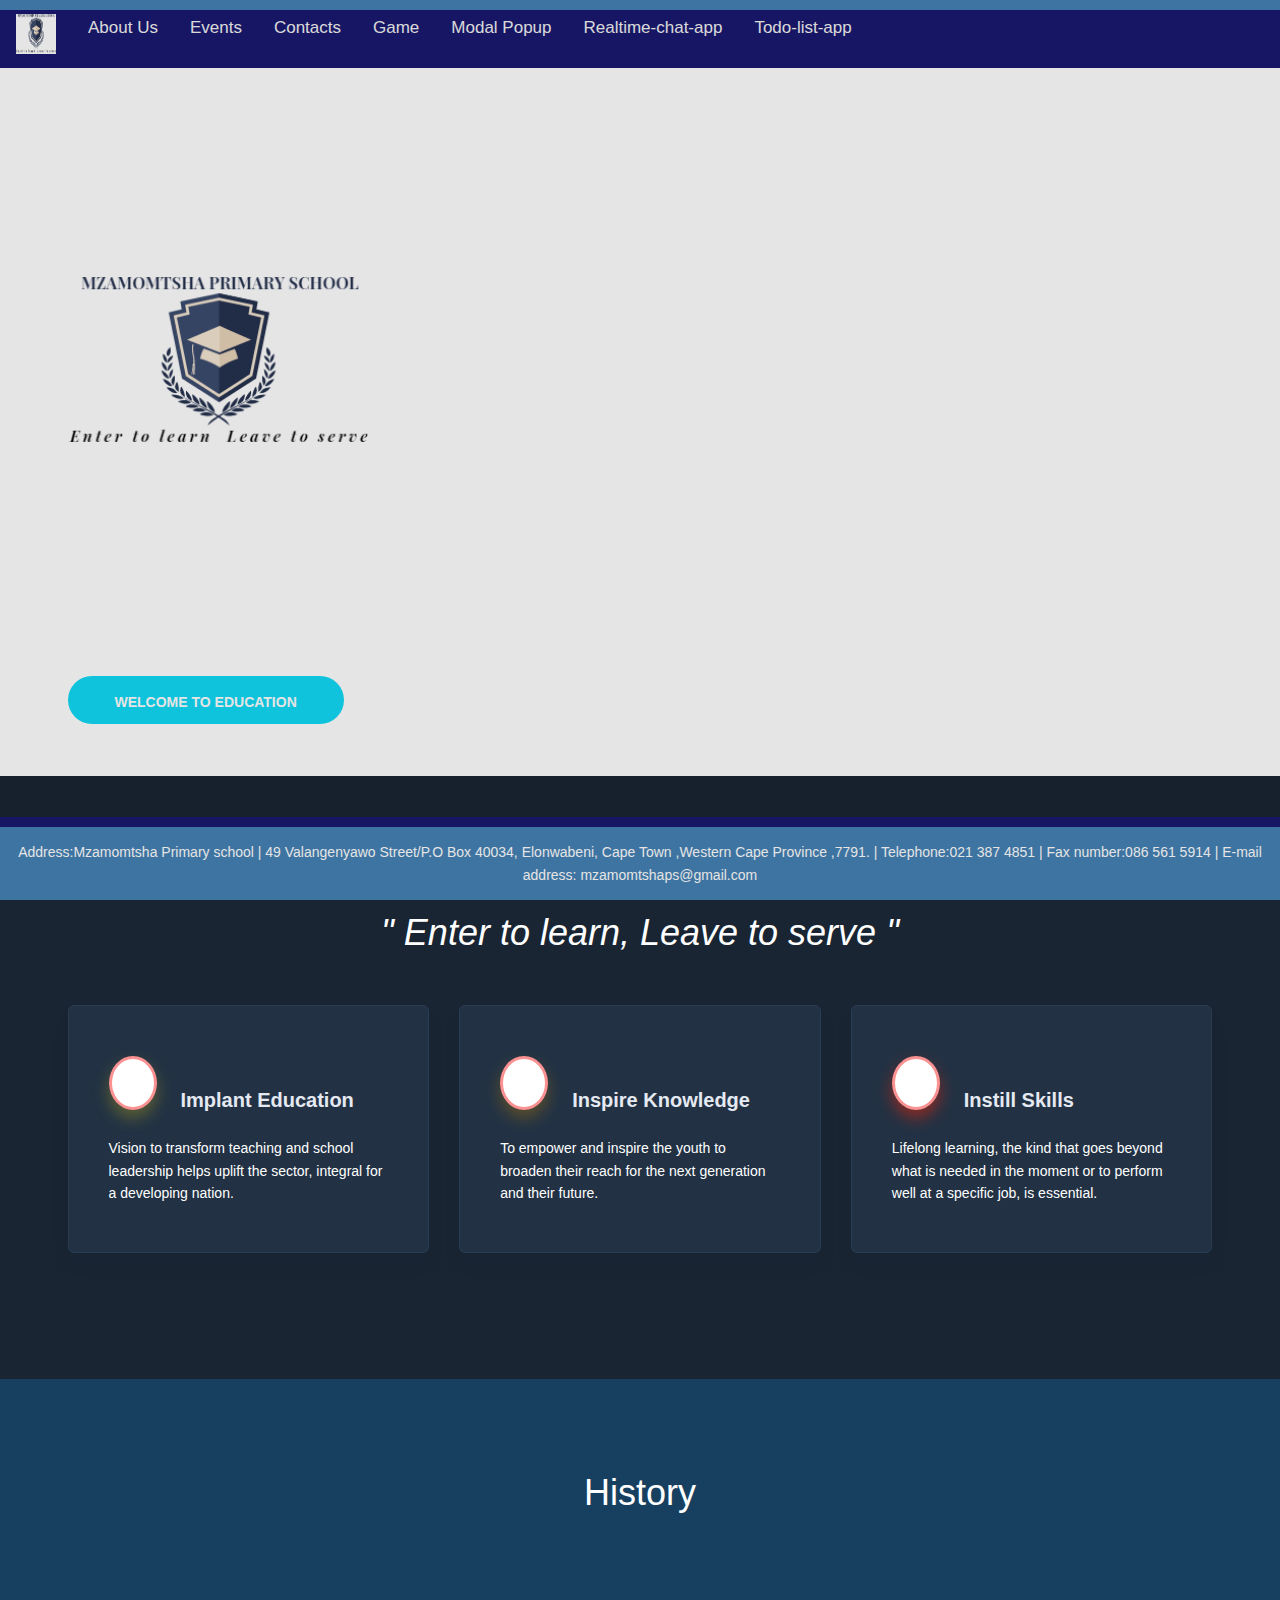
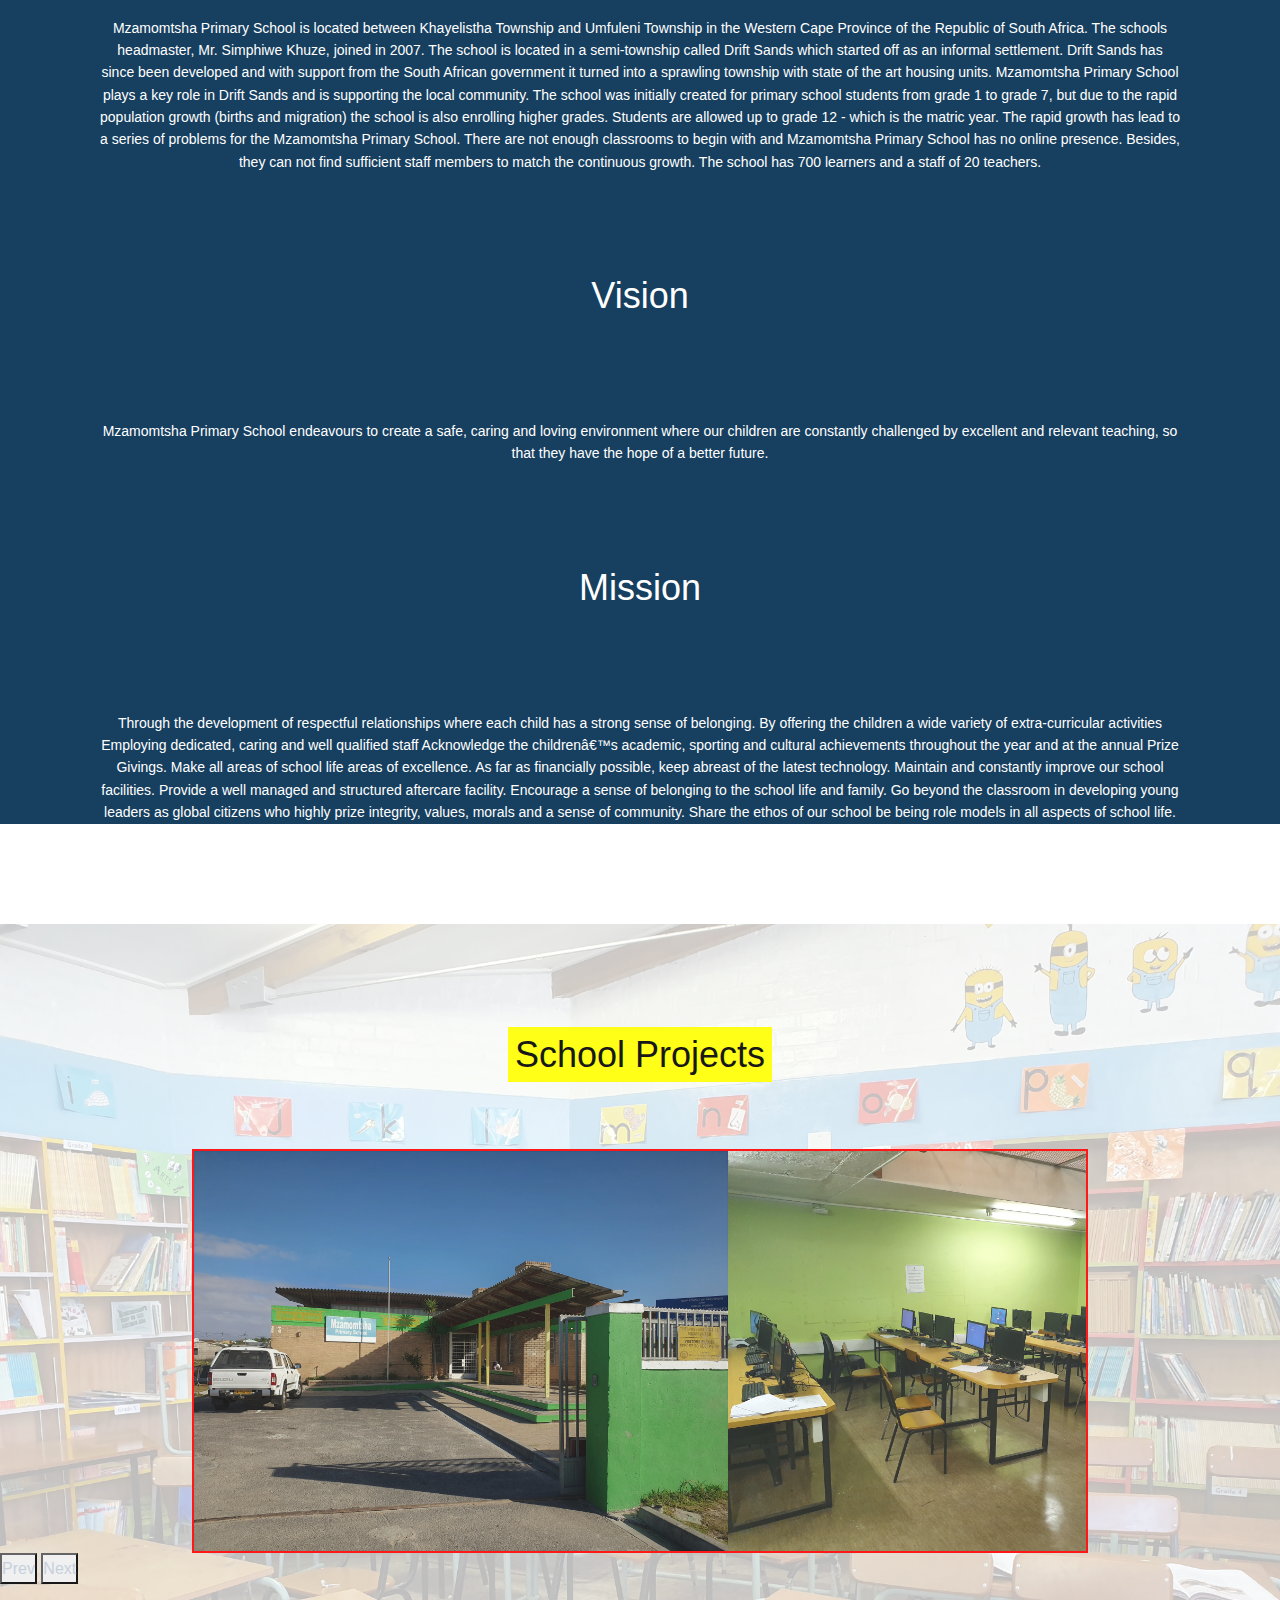
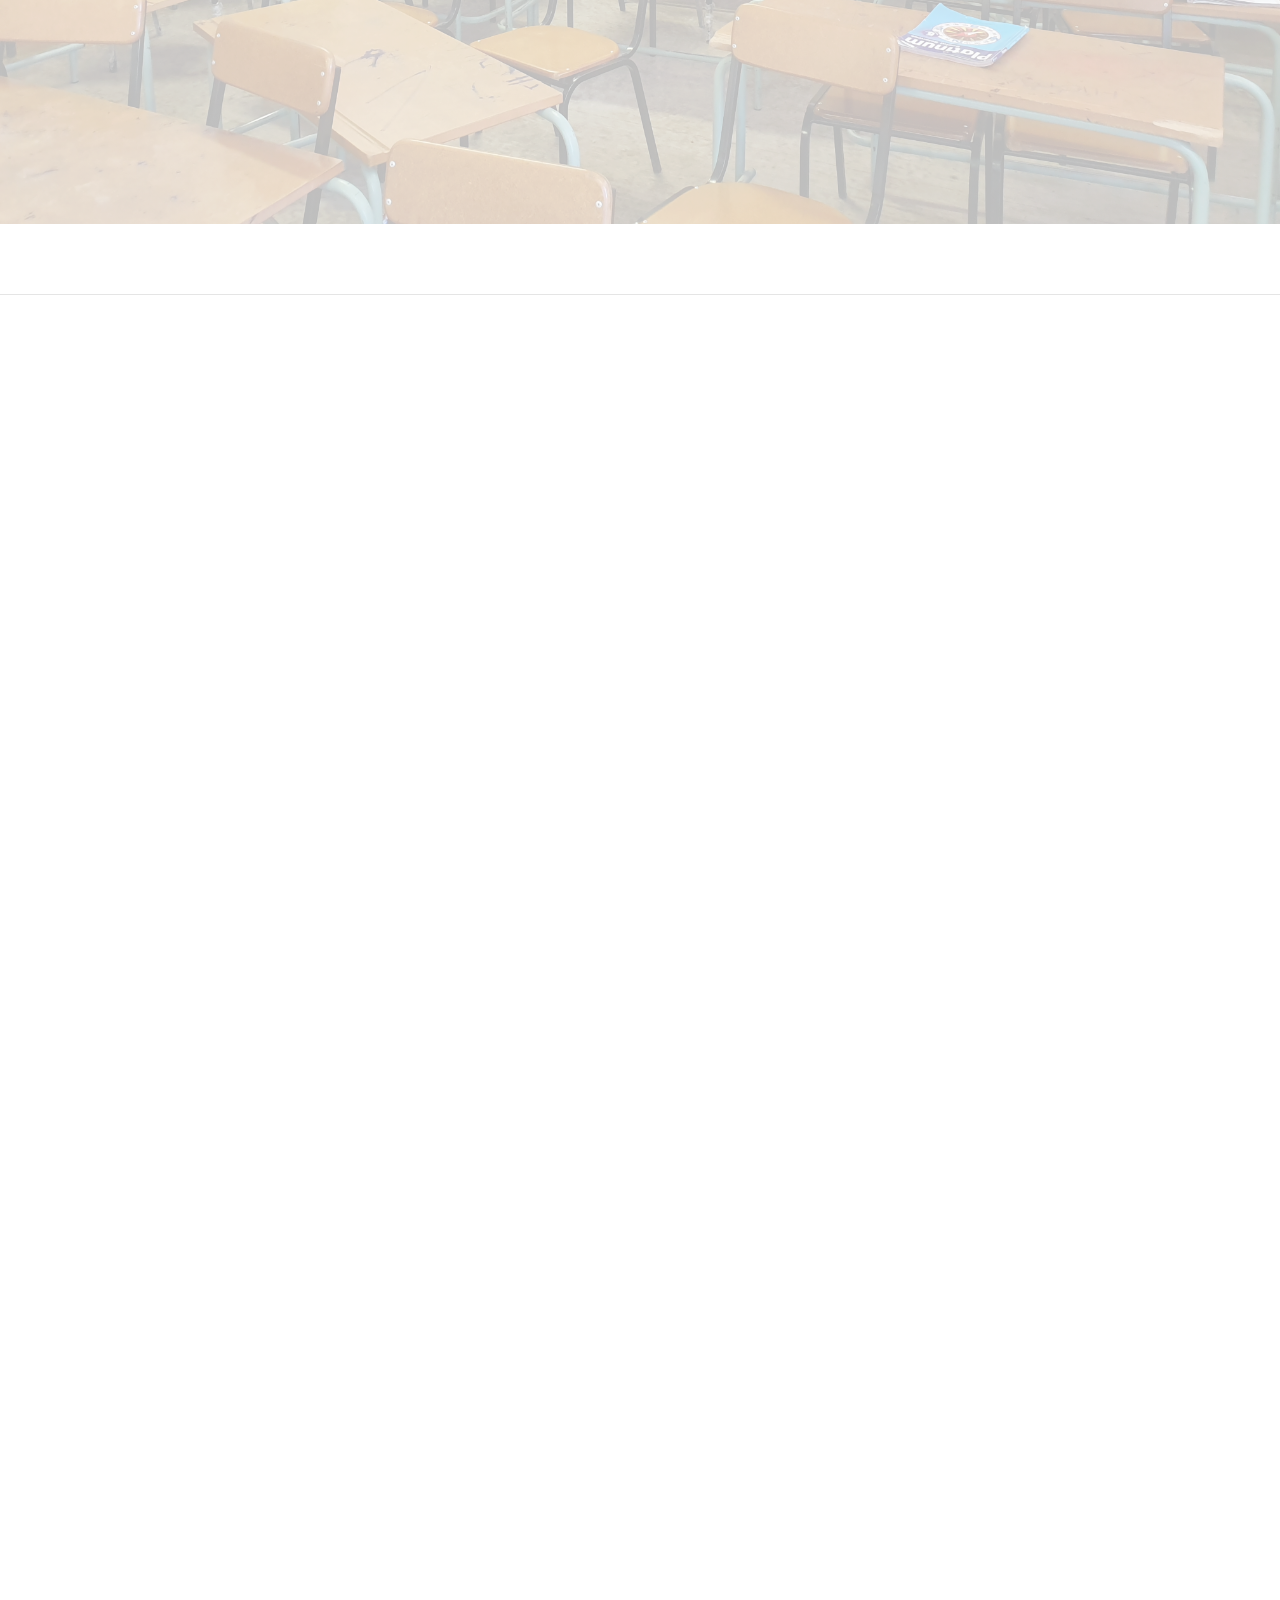
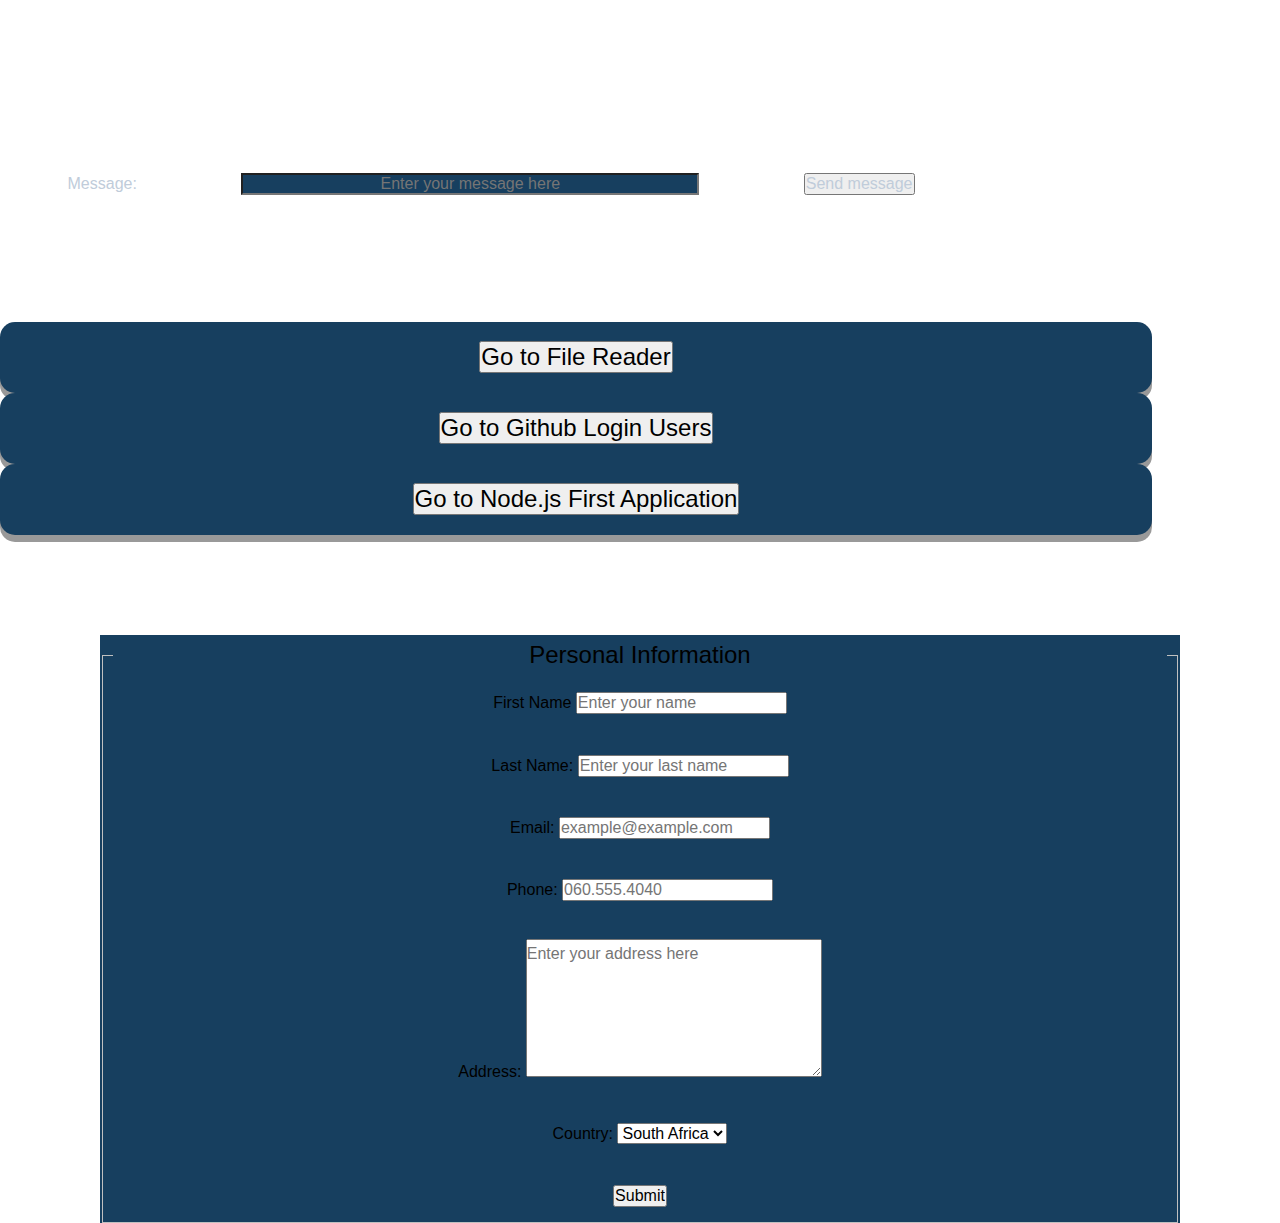
==== commit 0c860956: "Update index.html" ====
--- a/index.html
+++ b/index.html
@@ -121,6 +121,7 @@
 			<a id="game" href="game.html">Game</a>
 			<a id="popup" href="modal.html">Modal Popup</a>
 			<a id="chat-app" href="http://localhost:3000">Realtime-chat-app</a>
+			<a id="todo-app" href="http://localhost:4200">Todo-list-app</a>
 			<div style="width: 100%; height: 10px; background-color: steelblue;z-index: 104;background-attachment: fixed;"></div>
 		</div>
 
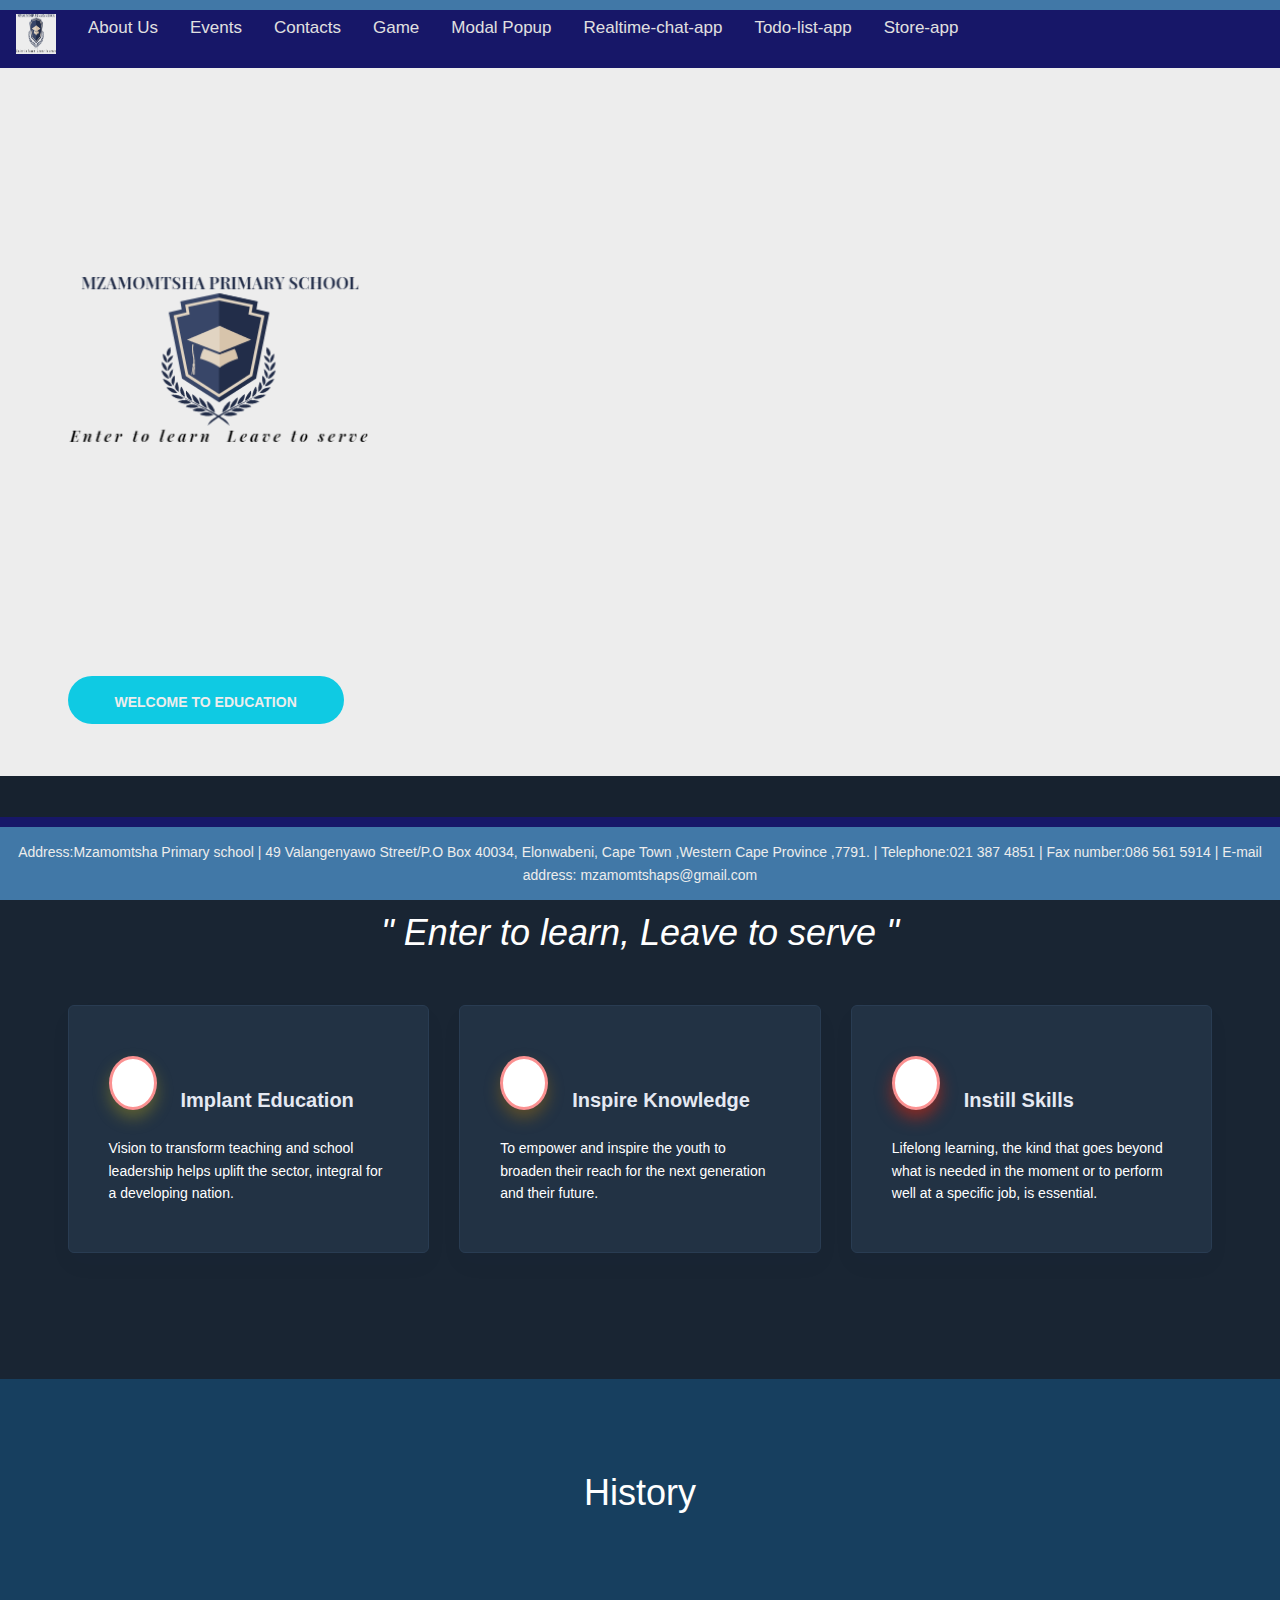
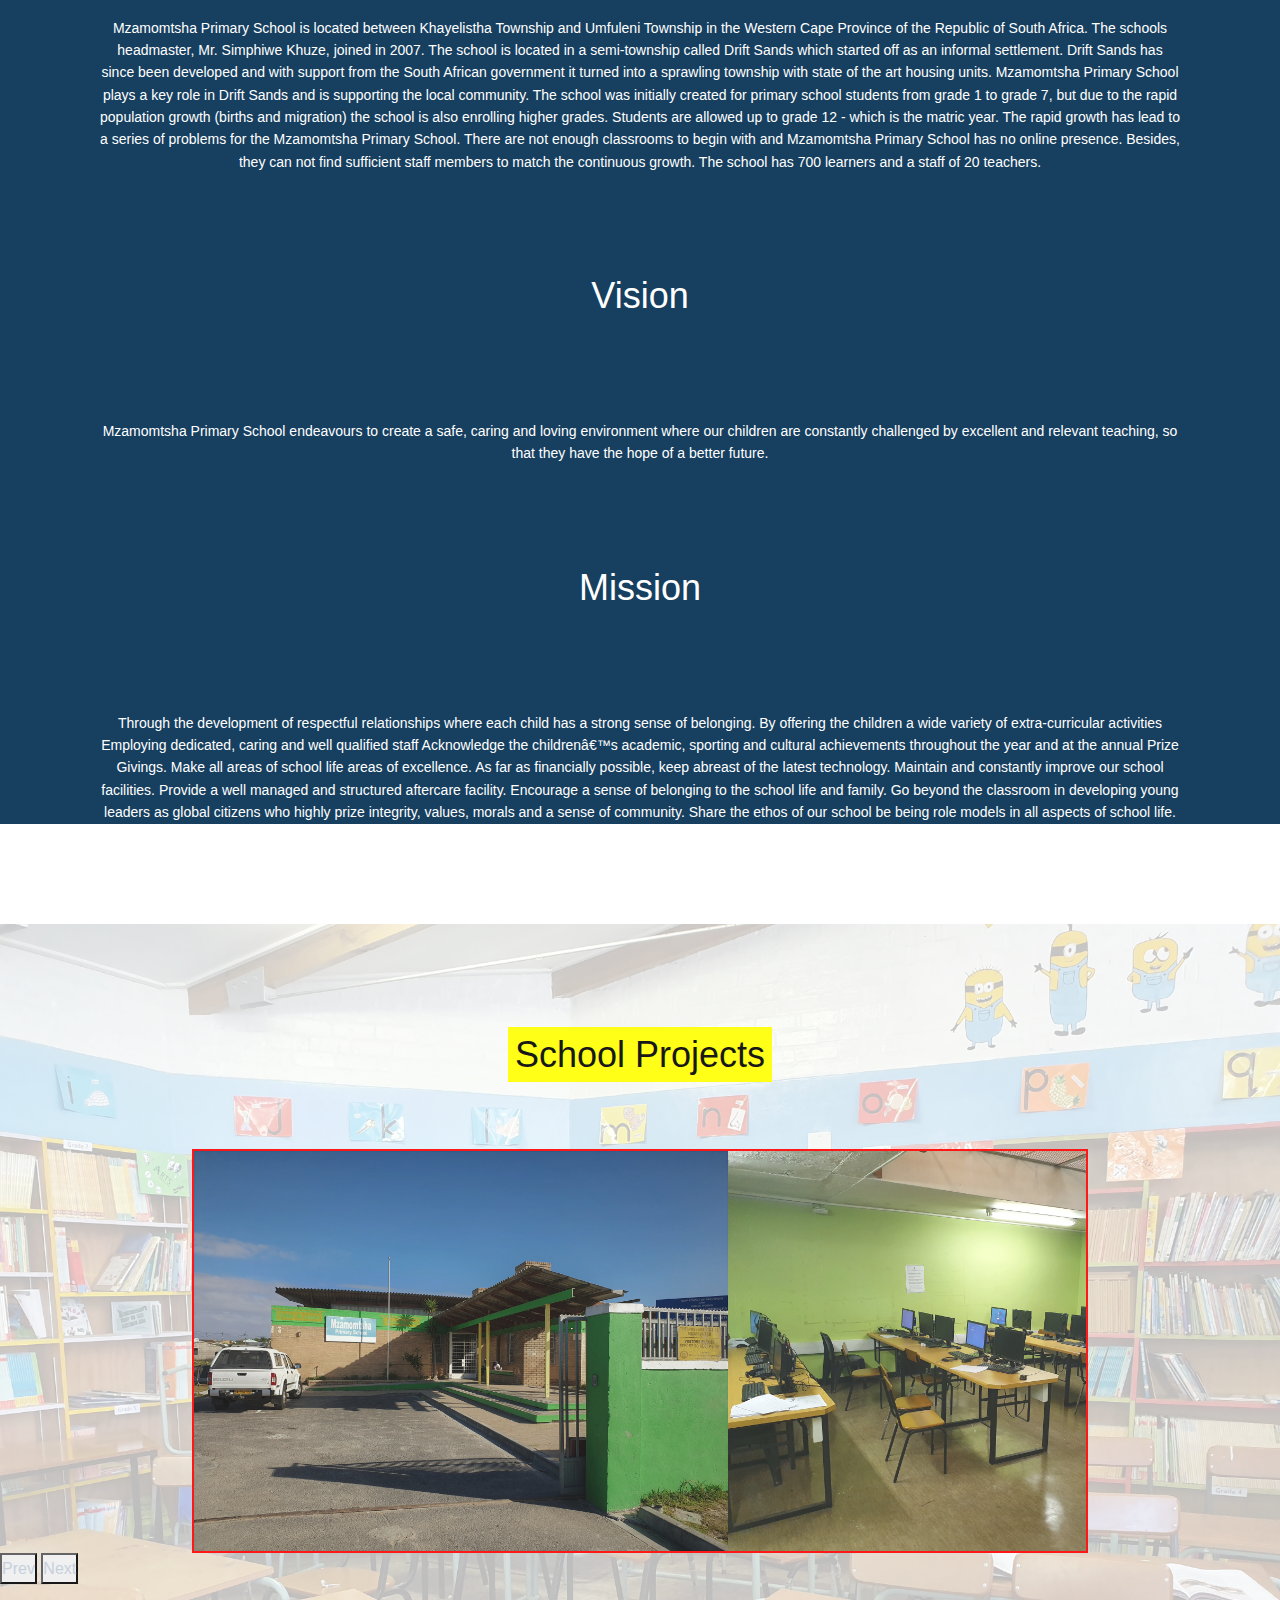
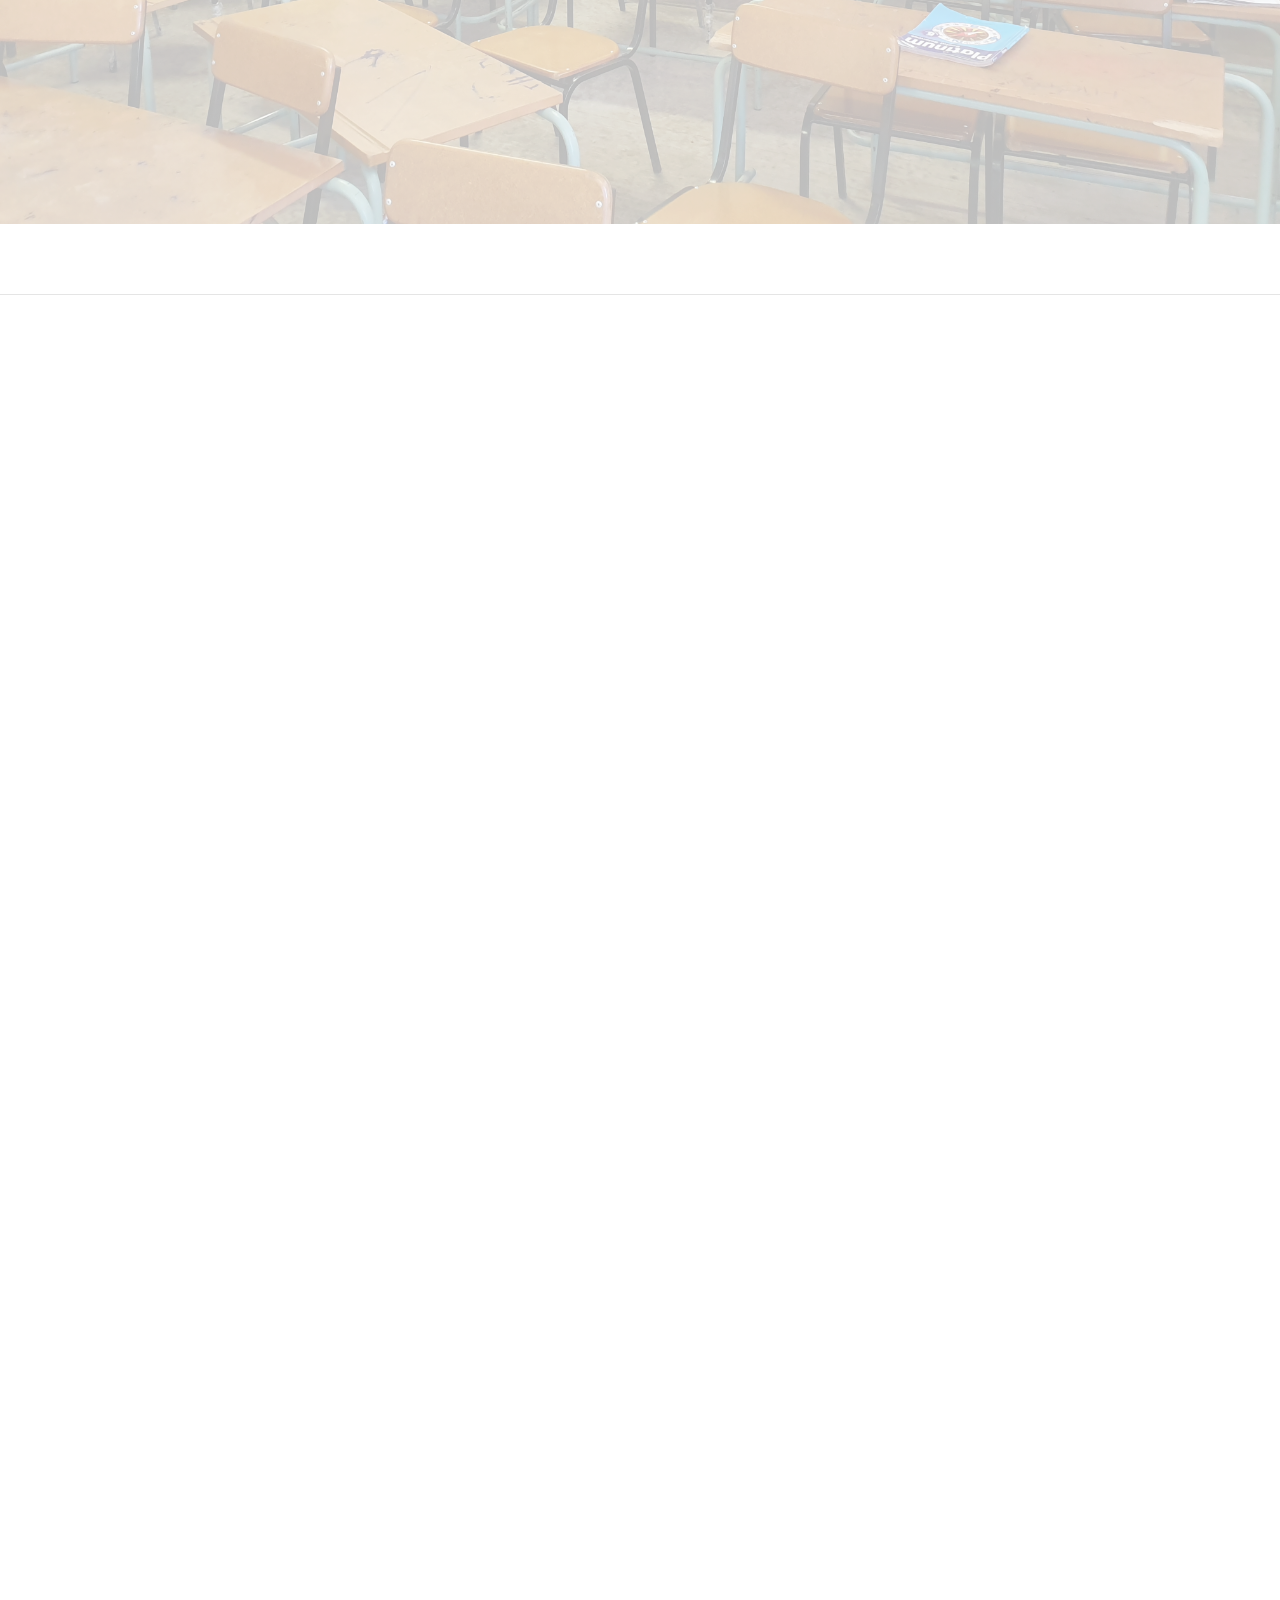
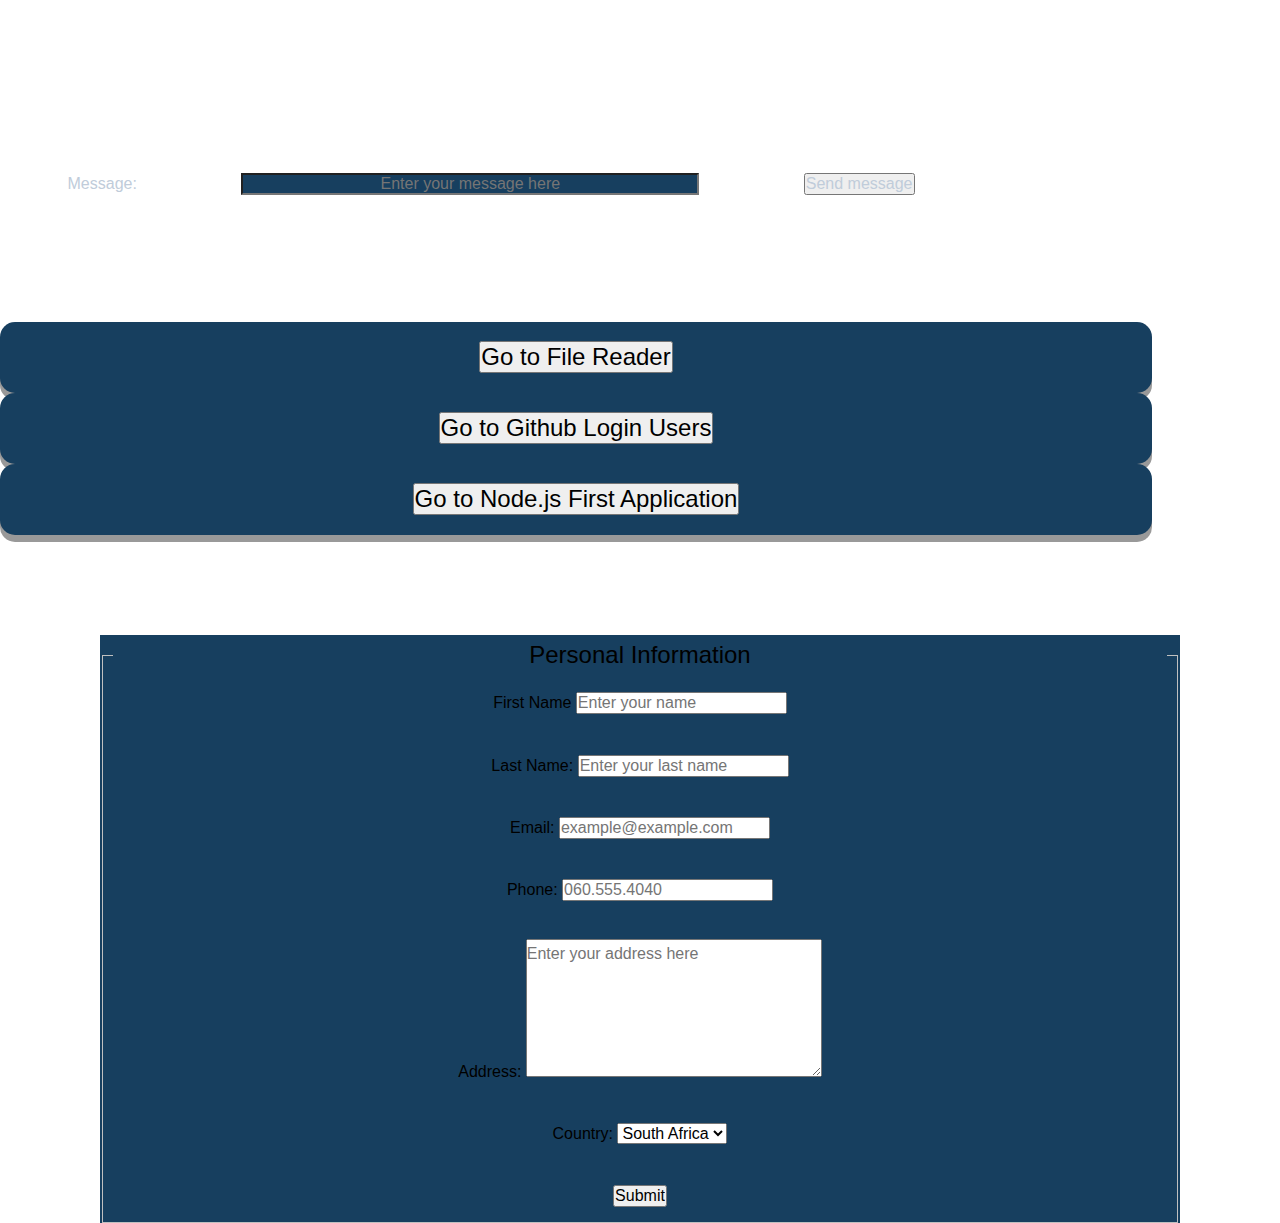
==== commit da113356: "Update index.html" ====
--- a/index.html
+++ b/index.html
@@ -120,8 +120,9 @@
 			<a id="contacts" onclick="changeColor3()" href="#footerDiv">Contacts</a>
 			<a id="game" href="game.html">Game</a>
 			<a id="popup" href="modal.html">Modal Popup</a>
-			<a id="chat-app" href="http://localhost:3000">Realtime-chat-app</a>
-			<a id="todo-app" href="http://localhost:4200">Todo-list-app</a>
+			<a id="chat-app" href="https://yamkelas-realtime-chat-app98.herokuapp.com/">Realtime-chat-app</a>
+			<a id="todo-app" href="https://todo-list-app01.herokuapp.com/">Todo-list-app</a>
+			<a id="store-app" href="https://lbnogavalmp.angular.stackblitz.io">Store-app</a>
 			<div style="width: 100%; height: 10px; background-color: steelblue;z-index: 104;background-attachment: fixed;"></div>
 		</div>
 
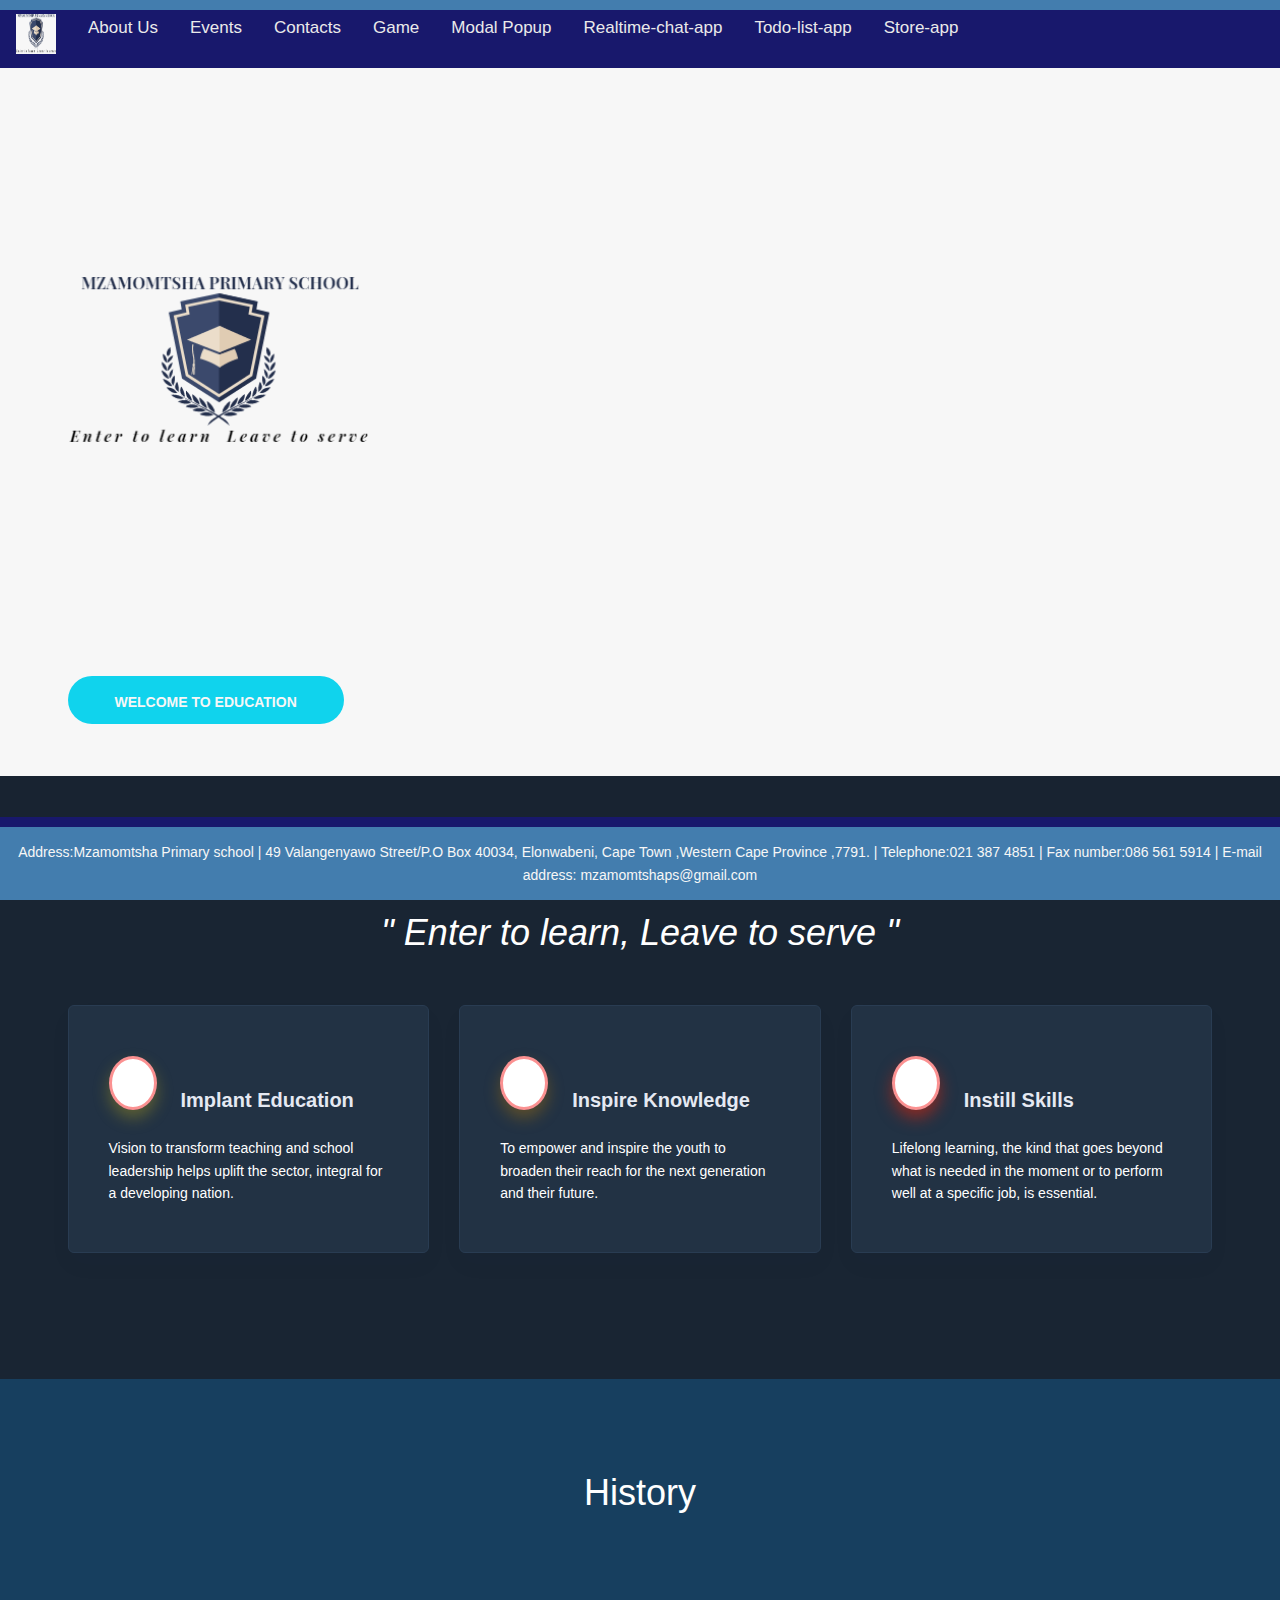
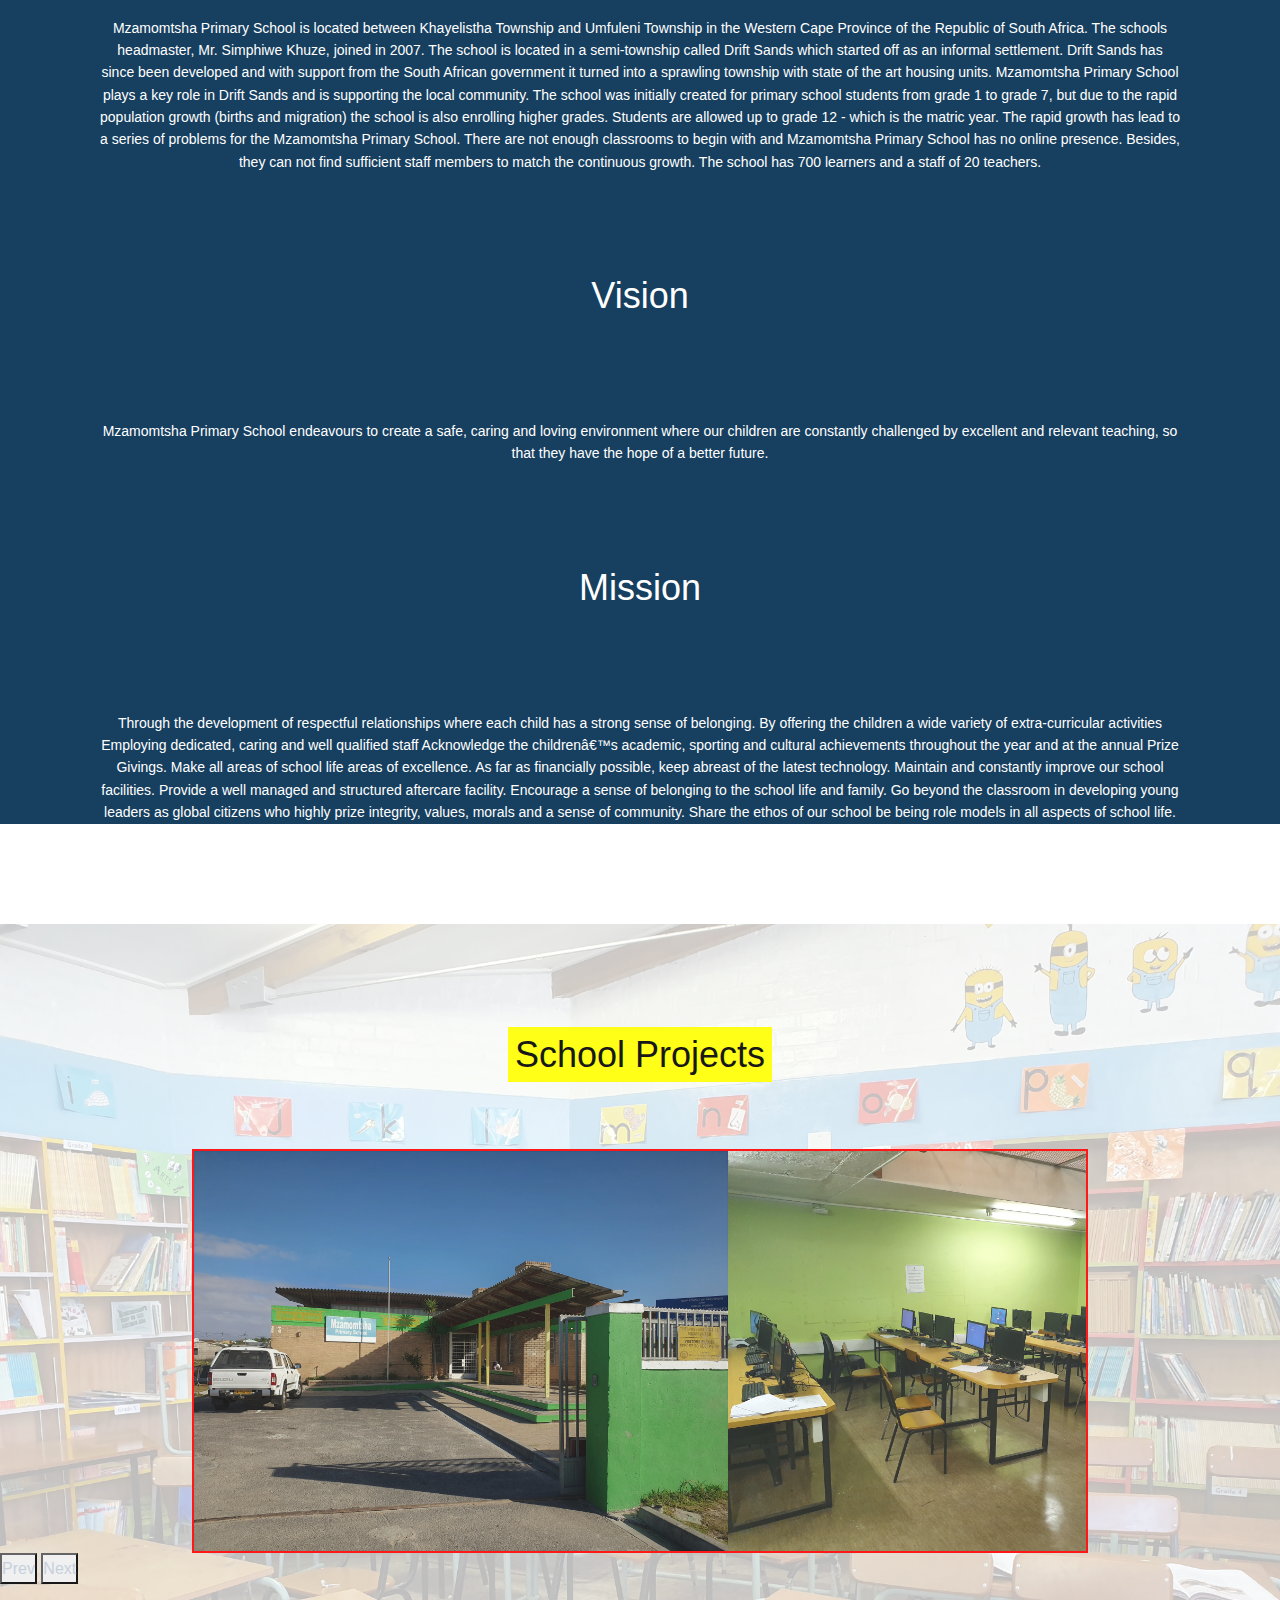
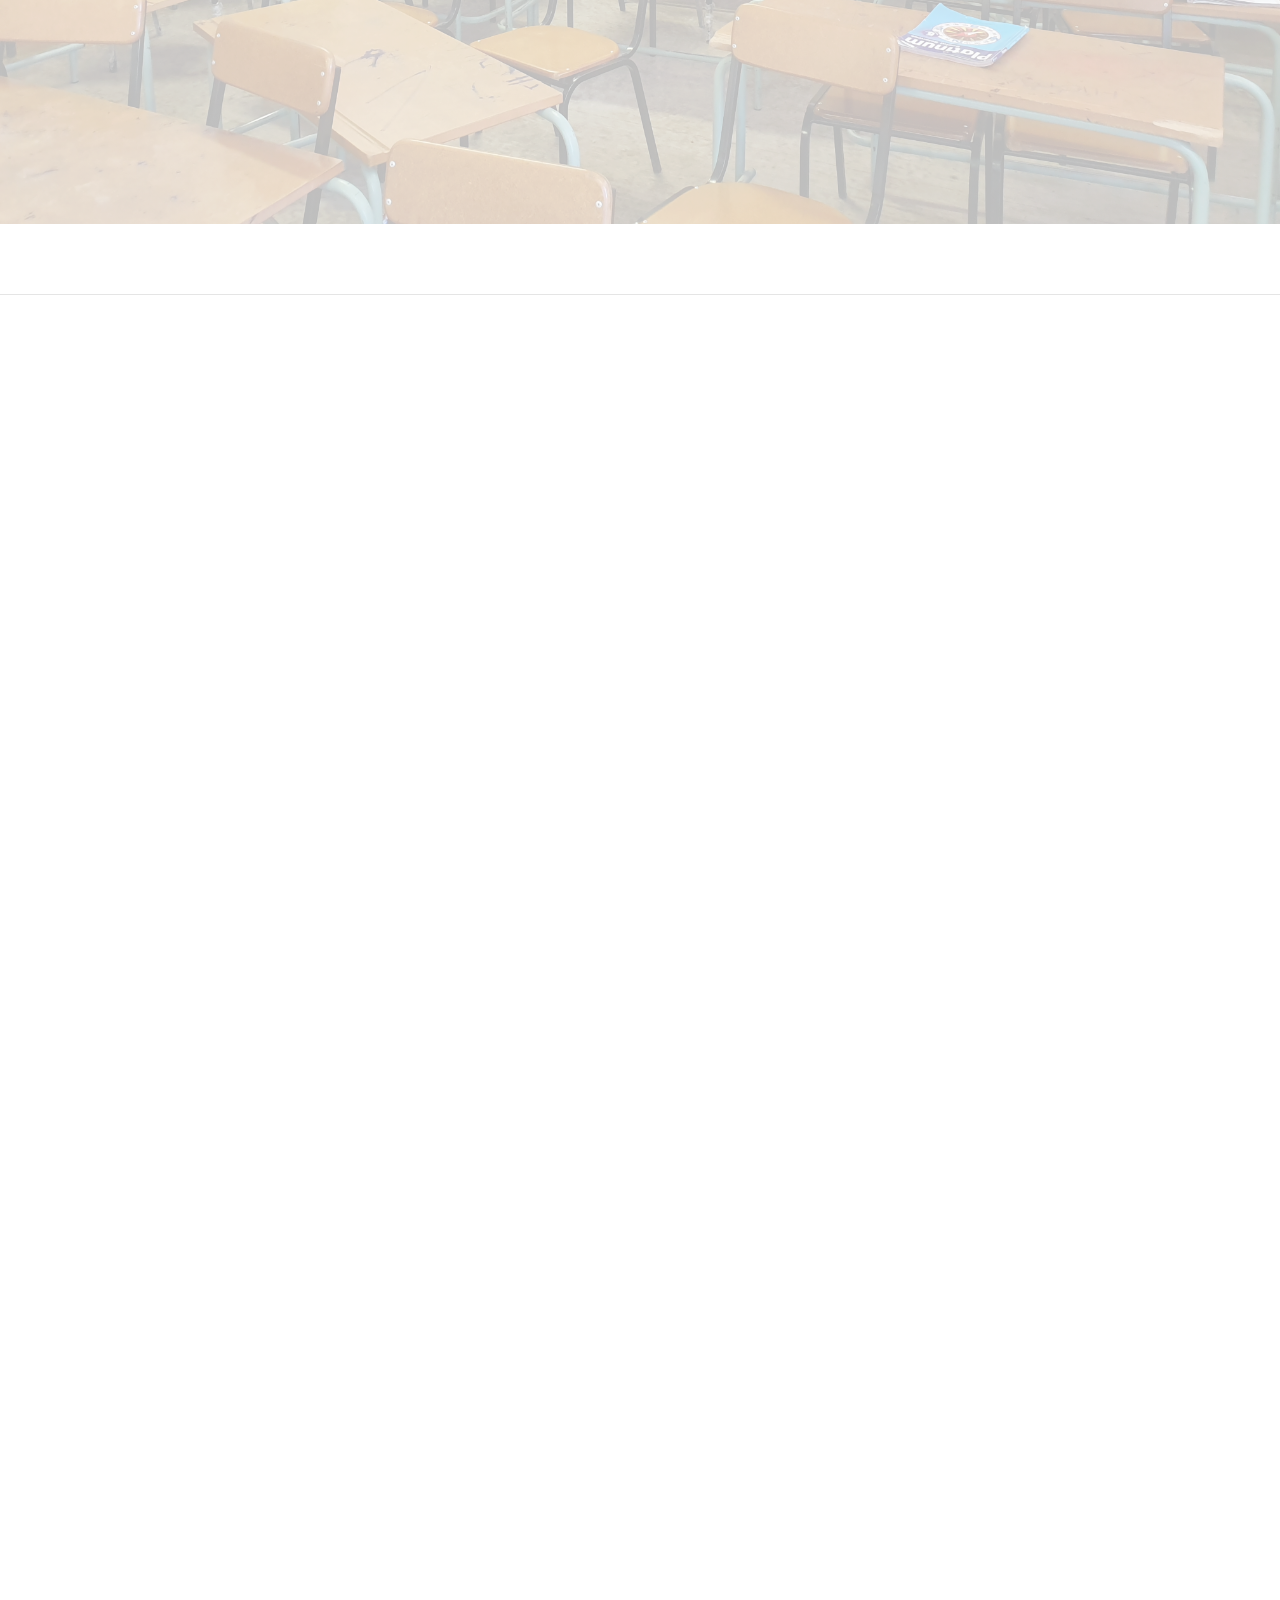
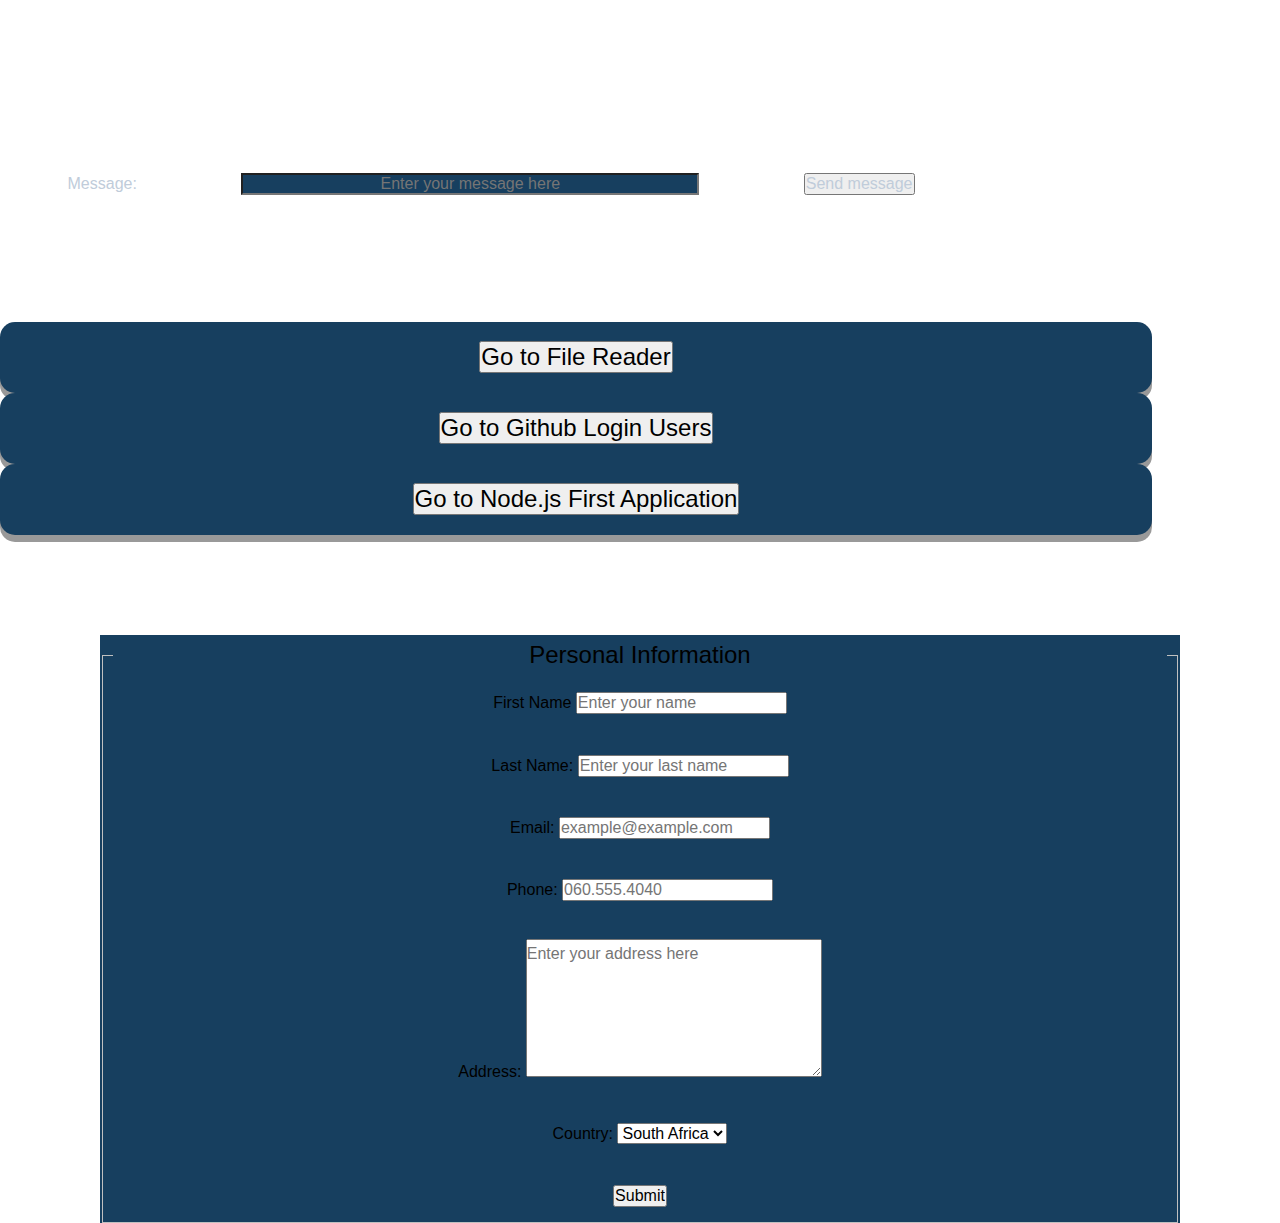
==== commit 869d5688: "Update index.html" ====
--- a/index.html
+++ b/index.html
@@ -122,7 +122,7 @@
 			<a id="popup" href="modal.html">Modal Popup</a>
 			<a id="chat-app" href="https://yamkelas-realtime-chat-app98.herokuapp.com/">Realtime-chat-app</a>
 			<a id="todo-app" href="https://todo-list-app01.herokuapp.com/">Todo-list-app</a>
-			<a id="store-app" href="https://lbnogavalmp.angular.stackblitz.io">Store-app</a>
+			<a id="store-app" href="https://angular-46pubs.stackblitz.io">Store-app</a>
 			<div style="width: 100%; height: 10px; background-color: steelblue;z-index: 104;background-attachment: fixed;"></div>
 		</div>
 
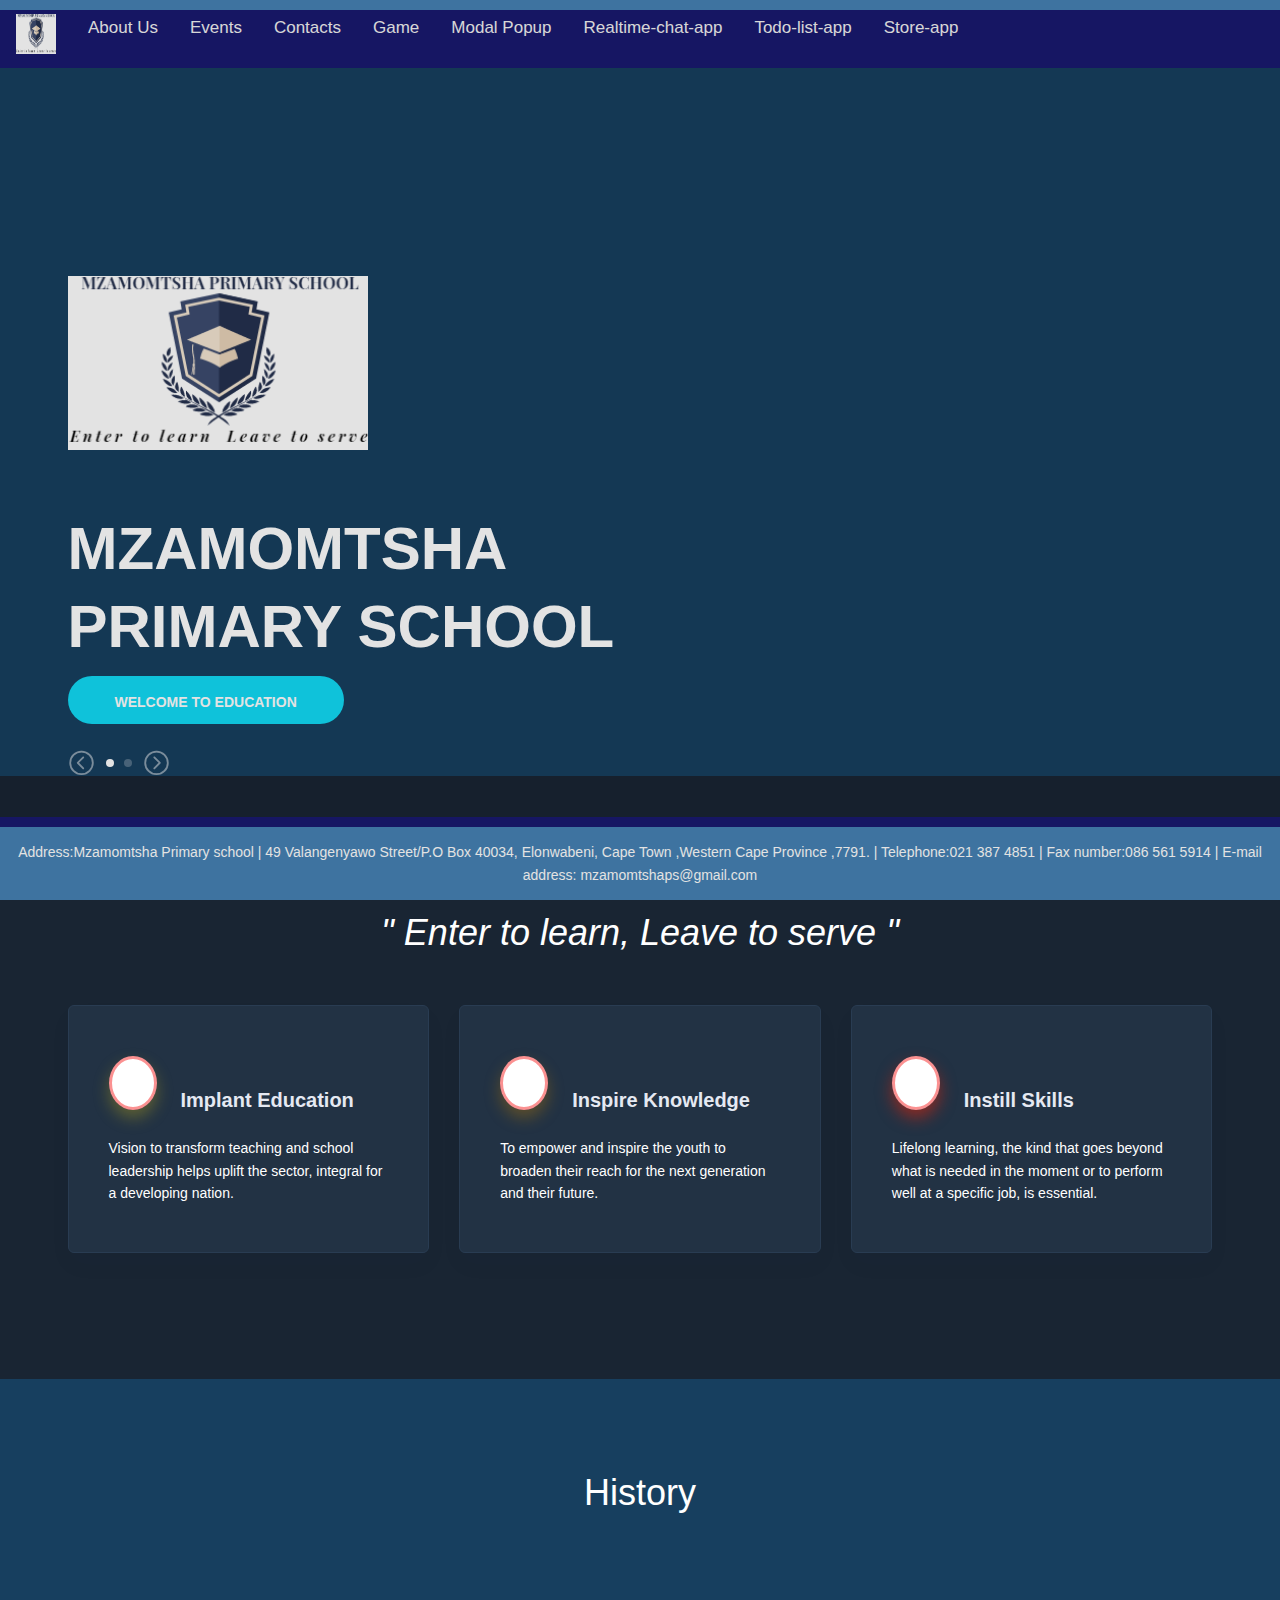
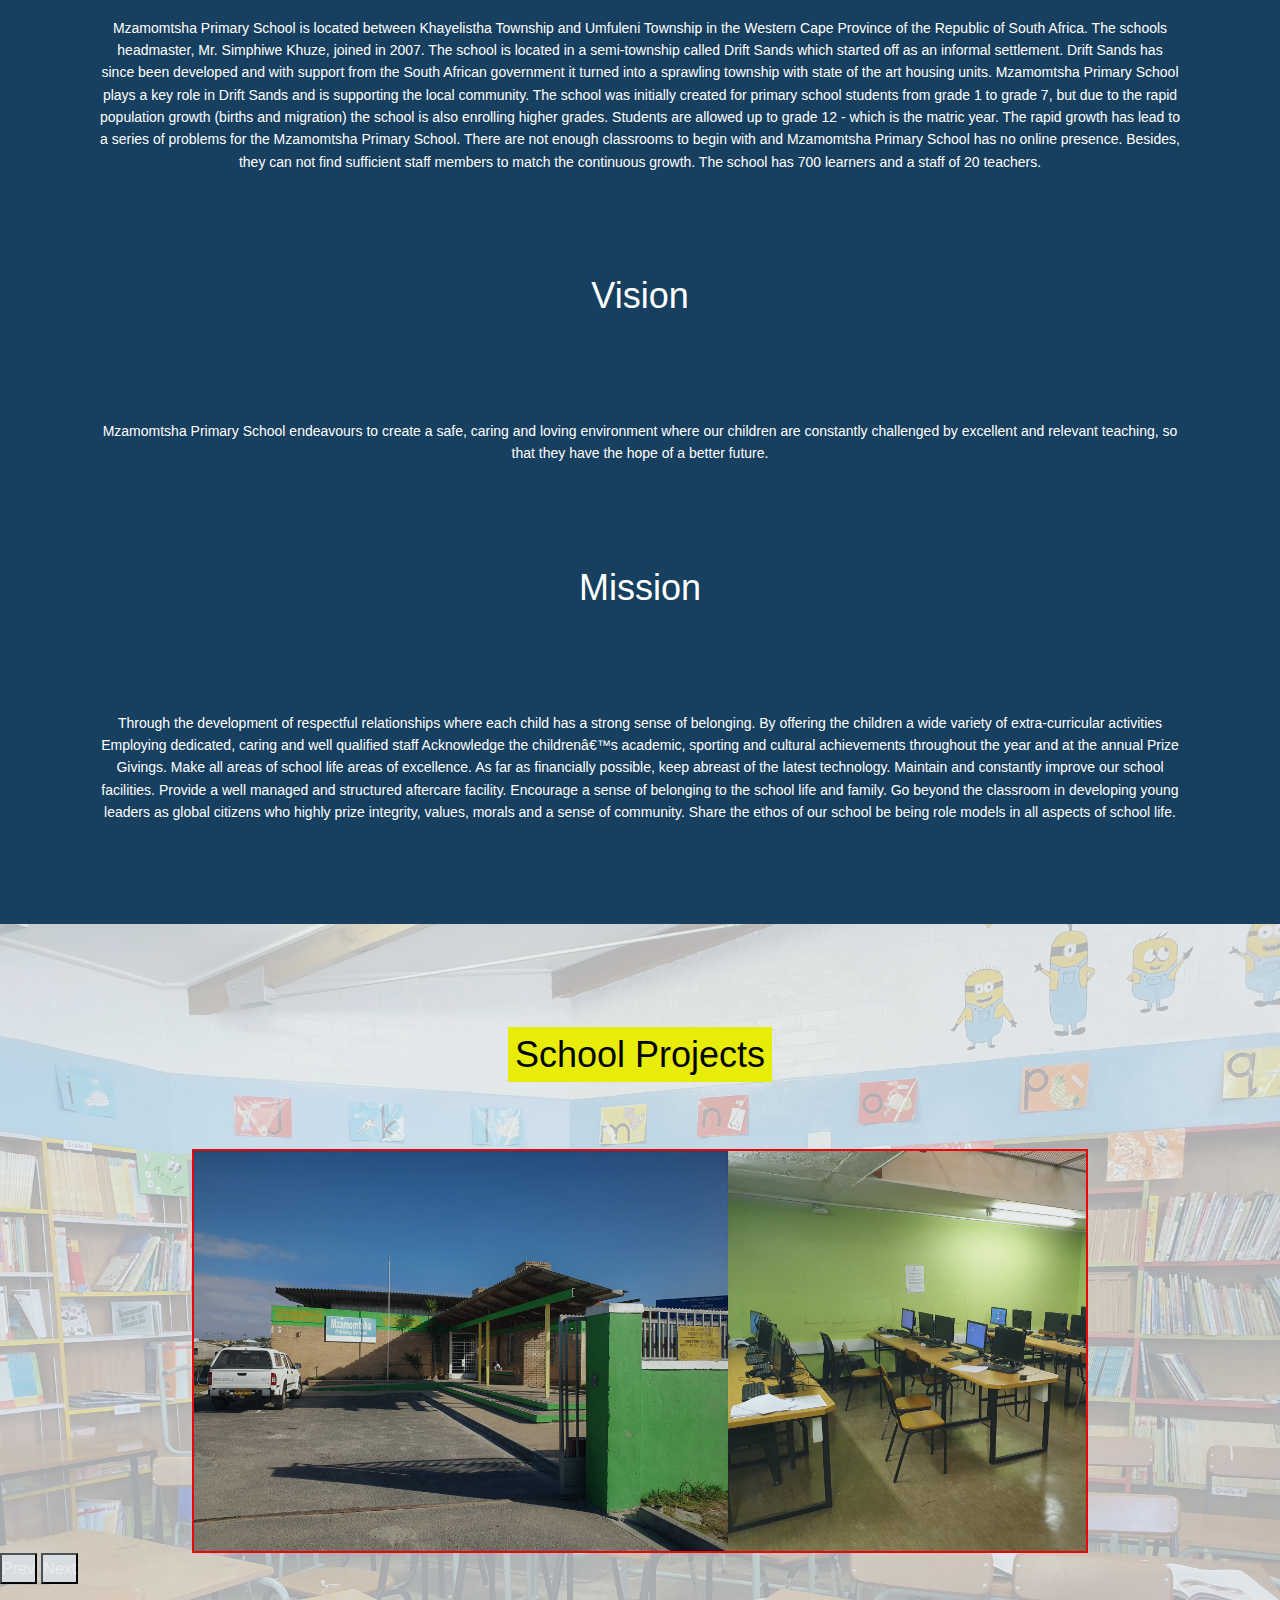
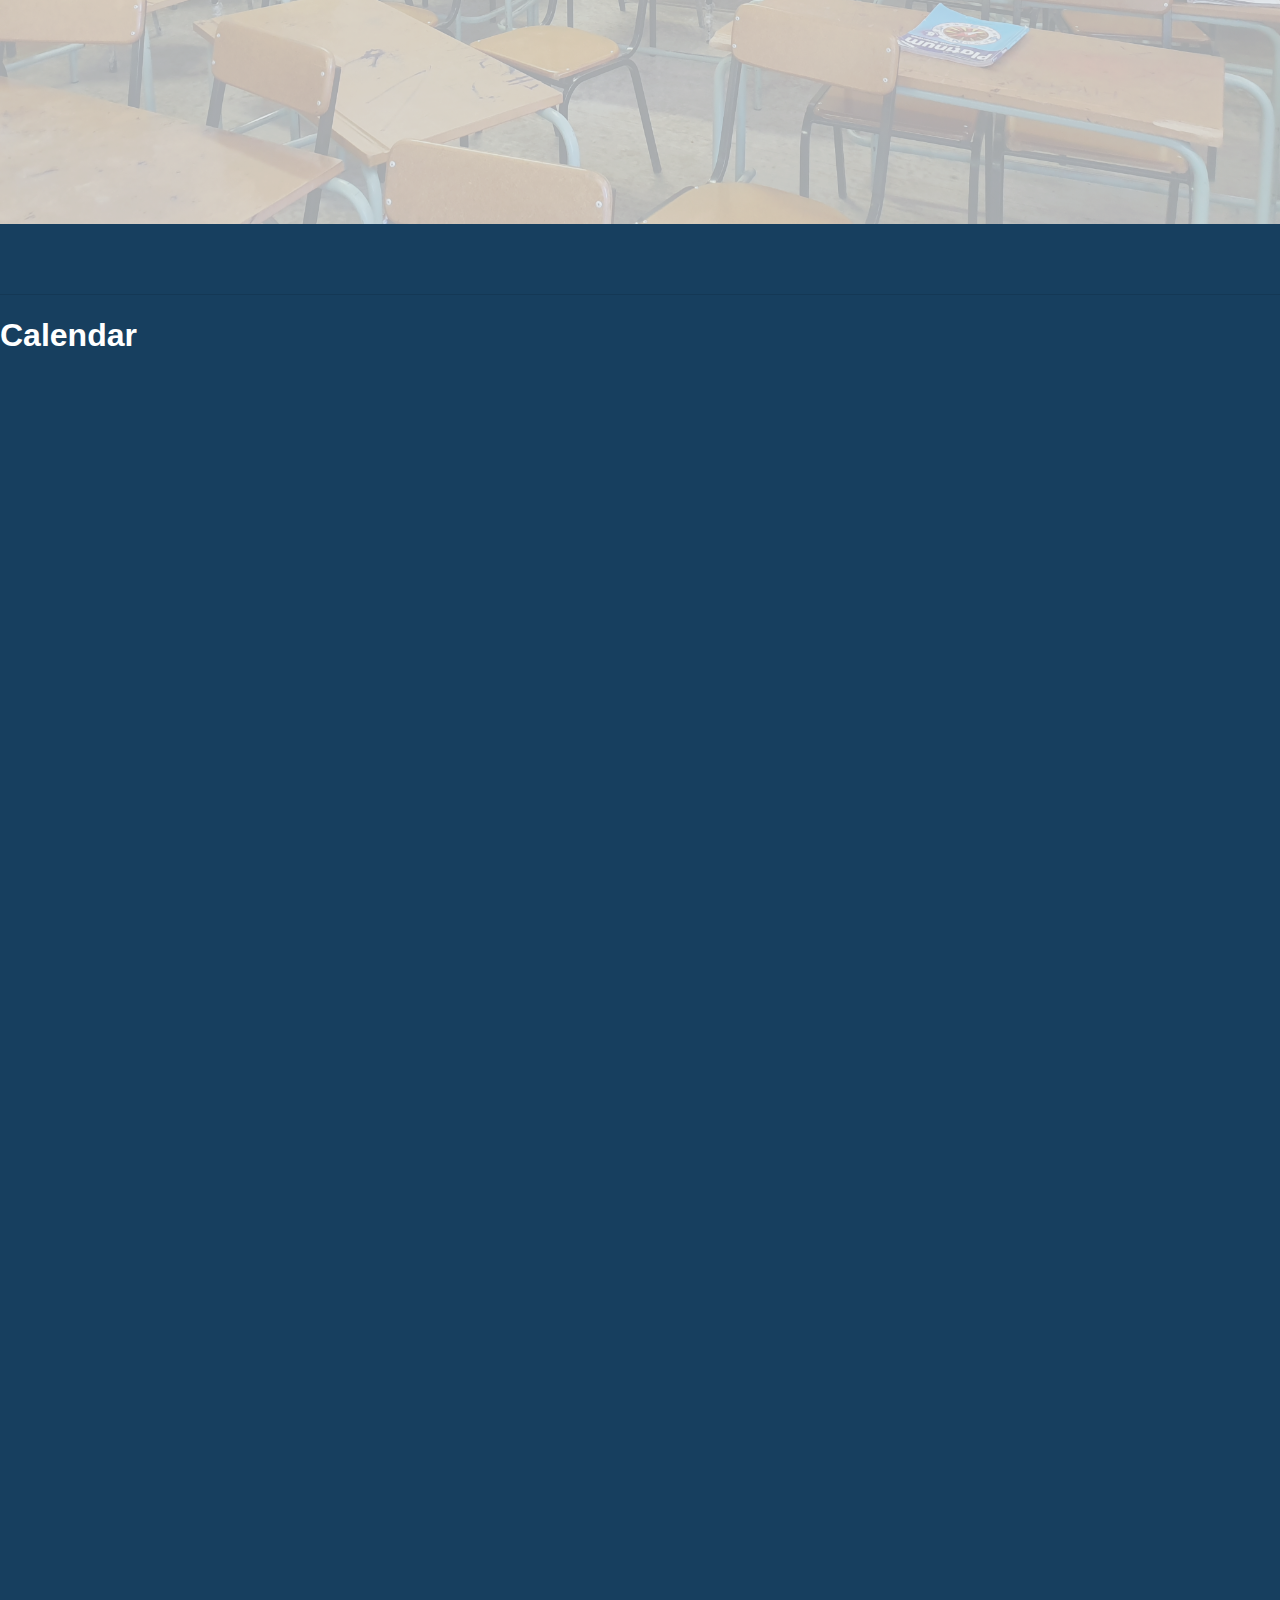
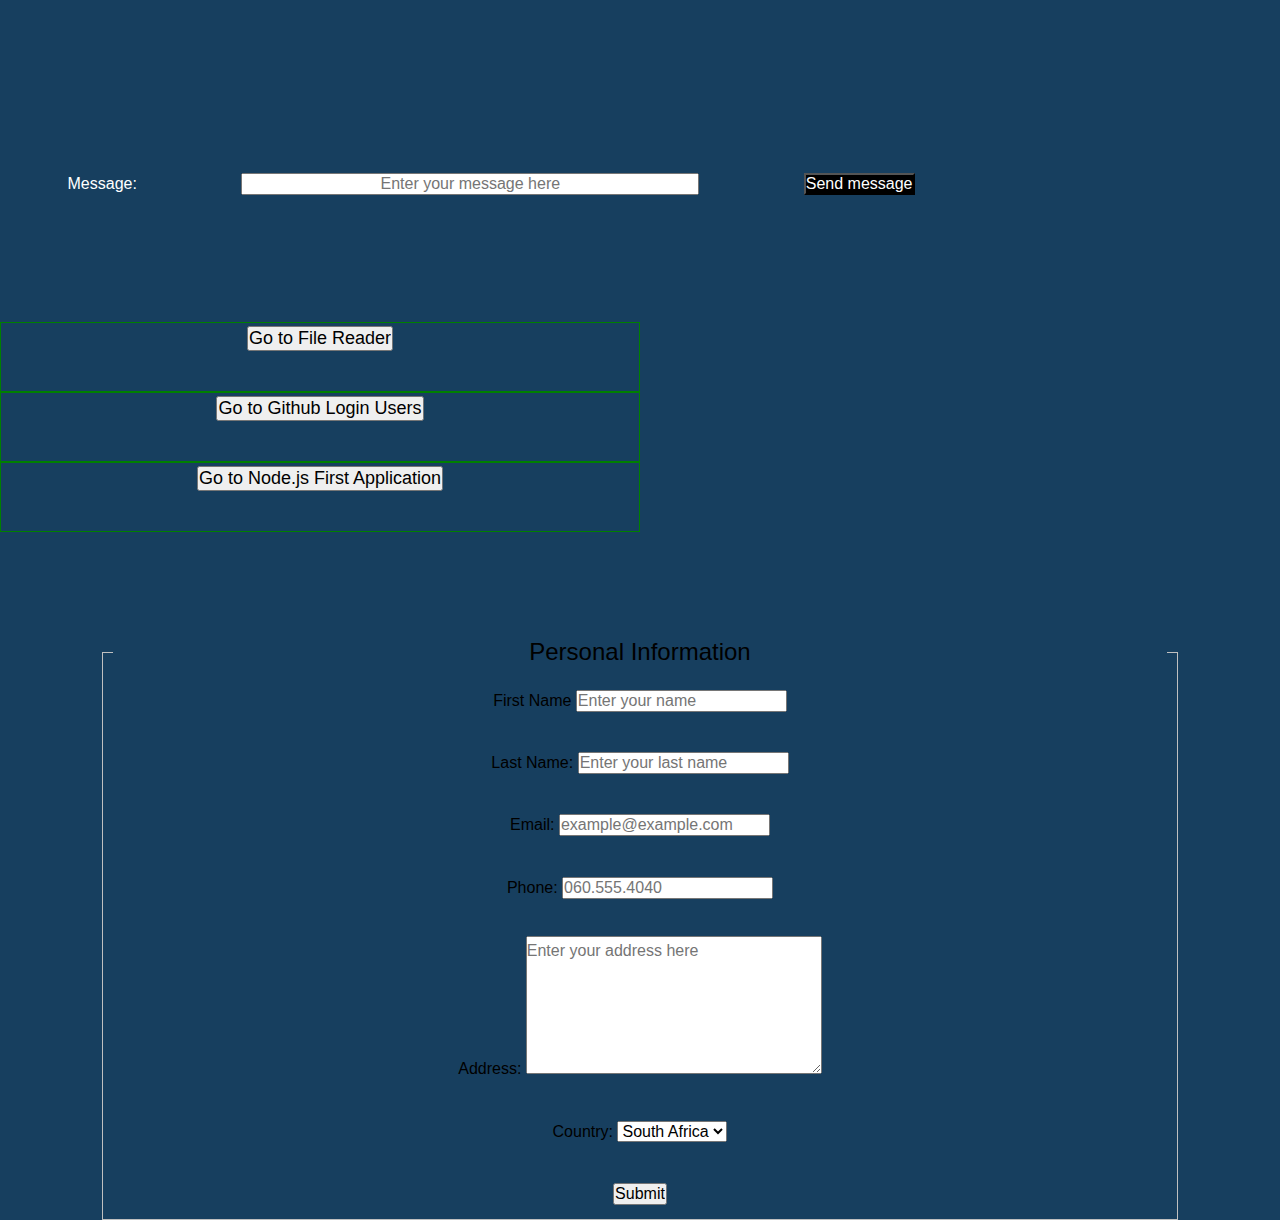
==== commit 0d1d7ffe: "Update index.html" ====
--- a/index.html
+++ b/index.html
@@ -6,7 +6,9 @@
 	<meta name="description" content=" School Site | eCommerce still under construction ">
 	<meta name="keywords" content="SCHOOL SITE, eCommerce, creative, html">
 	<meta name="viewport" content="width=device-width, initial-scale=1.0">
-	<!-- Favicon -->
+ <link rel="stylesheet" href="path/to/font-awesome/css/font-awesome.min.css">
+
+ 	<!-- Favicon -->
 	<link rel="shortcut icon" type="image/png" href="../pics/favicon32x32.png">
 
 	<!-- Google Font -->
@@ -30,6 +32,10 @@
 <link rel="stylesheet" href="css/tab.css">
 
 <style>
+body {
+	background-color: #173f5f;
+	color: white;
+}
 #navbar {
   overflow: hidden;
 	background-color: midnightblue;
@@ -65,7 +71,6 @@
 		z-index: 94;
 	}
 #formElem, #message{
-	background-color: #173f5f;
 	color: black;
 	text-align: center;
 	margin: 100px;
@@ -119,10 +124,10 @@
 			<a id="events" onclick="changeColor2()" href="#schoolProject">Events</a>
 			<a id="contacts" onclick="changeColor3()" href="#footerDiv">Contacts</a>
 			<a id="game" href="game.html">Game</a>
-			<a id="popup" href="modal.html">Modal Popup</a>
+			<a id="popup" href="modalpopup.html">Modal Popup</a>
 			<a id="chat-app" href="https://yamkelas-realtime-chat-app98.herokuapp.com/">Realtime-chat-app</a>
 			<a id="todo-app" href="https://todo-list-app01.herokuapp.com/">Todo-list-app</a>
-			<a id="store-app" href="https://angular-46pubs.stackblitz.io">Store-app</a>
+			<a id="store-app" href="https://angular-46pubs-u34xyx.stackblitz.io">Store-app</a>
 			<div style="width: 100%; height: 10px; background-color: steelblue;z-index: 104;background-attachment: fixed;"></div>
 		</div>
 
@@ -216,7 +221,7 @@
 	</section>
   </div>
 <div>
-<div class="aboutus" style="background-color: #173f5f">
+<div class="aboutus">
 <div id="history">
 	<br><br>
 </div>
@@ -259,9 +264,8 @@
       <img src="./pics/2.jpg" id="firstClone">
     </div>
   </div>
-  <!--Buttons for controls slider-->
-  <button id="prevBtn">Prev</button>
-  <button id="nextBtn">Next</button>
+  	<button id="prevBtn">Prev</button>
+		<button id="nextBtn">Next</button>
 	</section>
 	<br />
 	<br />
@@ -291,18 +295,18 @@
 
 <div class="container">
 	Message: <input type="text" id="message" placeholder="Enter your message here" style="width:40%" "height:50%">
-	 <input type="submit" onclick="showMessage()" value="Send message">
+	 <input type="submit" style="background-color:black;" onclick="showMessage()" value="Send message">
  </div>
  <br />
 
-<div class="button-container-div">
+<div class="center">
  <input type="button" class="button" onclick="pageRedirected()"value="Go to File Reader">
 </div>
 <br />
-<div class="button-container-div">
+<div class="center">
  <input type="button" class="button" onclick="pageRedirect()"value="Go to Github Login Users">
 </div>
-<div class="button-container-div">
+<div class="center">
  <input type="button" class="button" onclick="pageLinked()"value="Go to Node.js First Application">
 </div>
 <br />
--- a/css/file_style.css
+++ b/css/file_style.css
@@ -1,18 +1,14 @@
-.button-container-div {
+.center {
+  margin:auto;
+  display: flex;
+  justify-content: center;
+  align-items: center;
+  height: 70px;
+  border: 1px solid green;
   text-align: center;
   display: inline-block;
-  padding: 15px 20px;
-  font-size: 24px;
+  font-size: 18px;
   cursor: pointer;
-  text-decoration: none;
-  outline: none;
   color: black;
-  background-color: #173f5f;
-  border: none;
-  border-radius: 15px;
-  box-shadow: 0 7px #999;
-  width: 90%;
-  align-items: center;
-  align-self: center;
-  align-content: center;
+  width: 50%;
 }
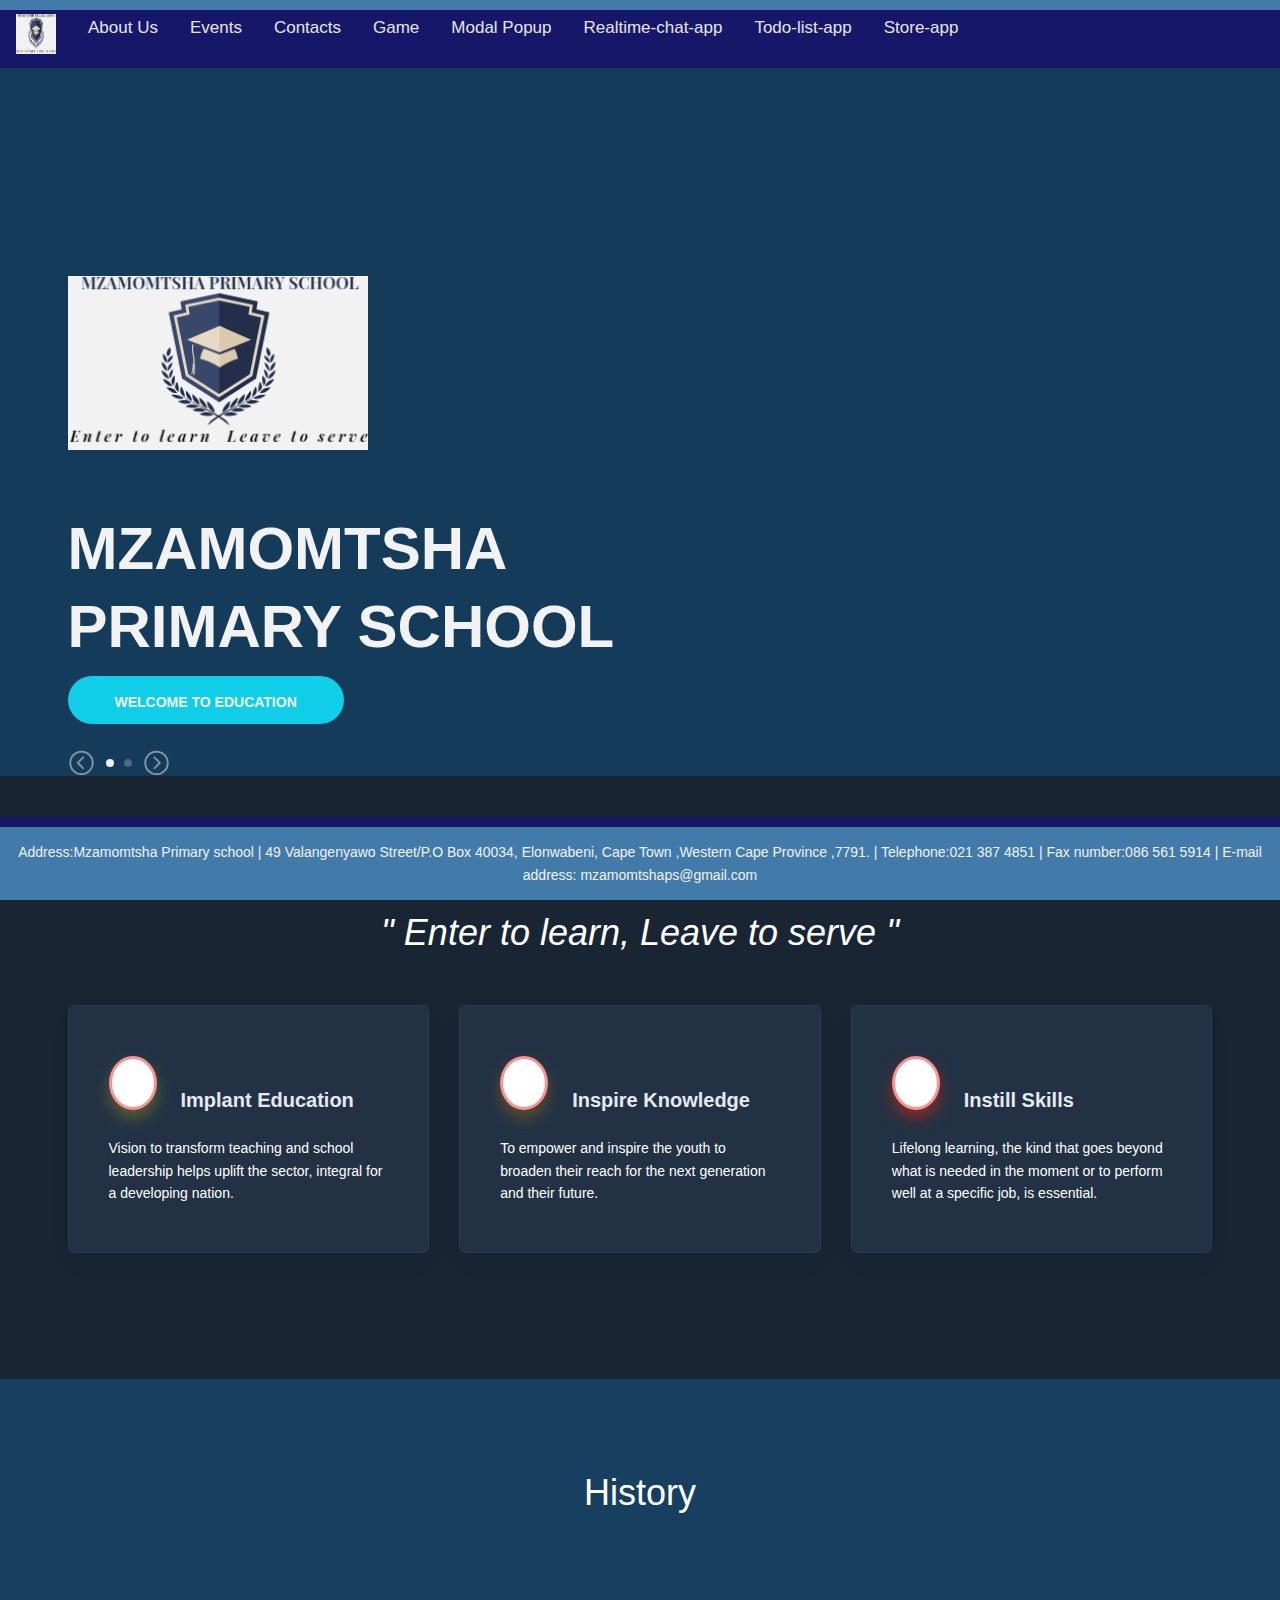
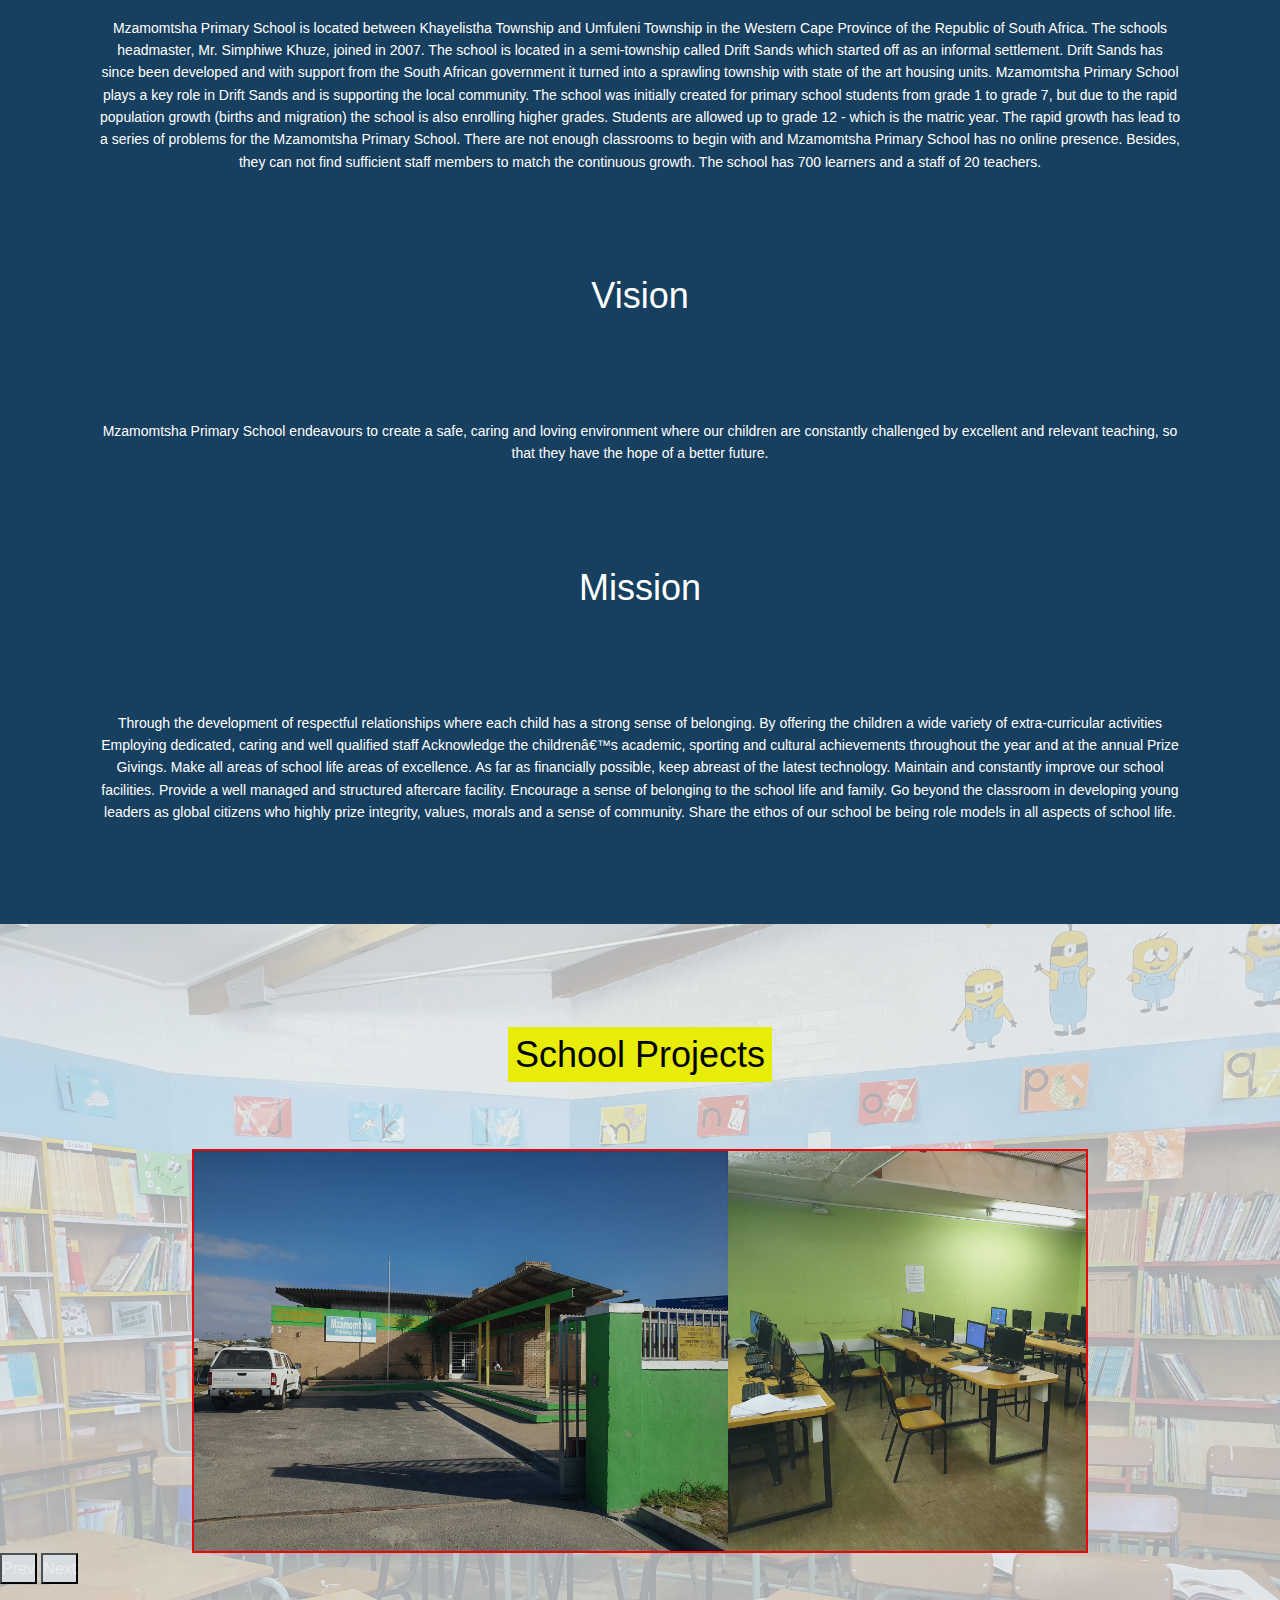
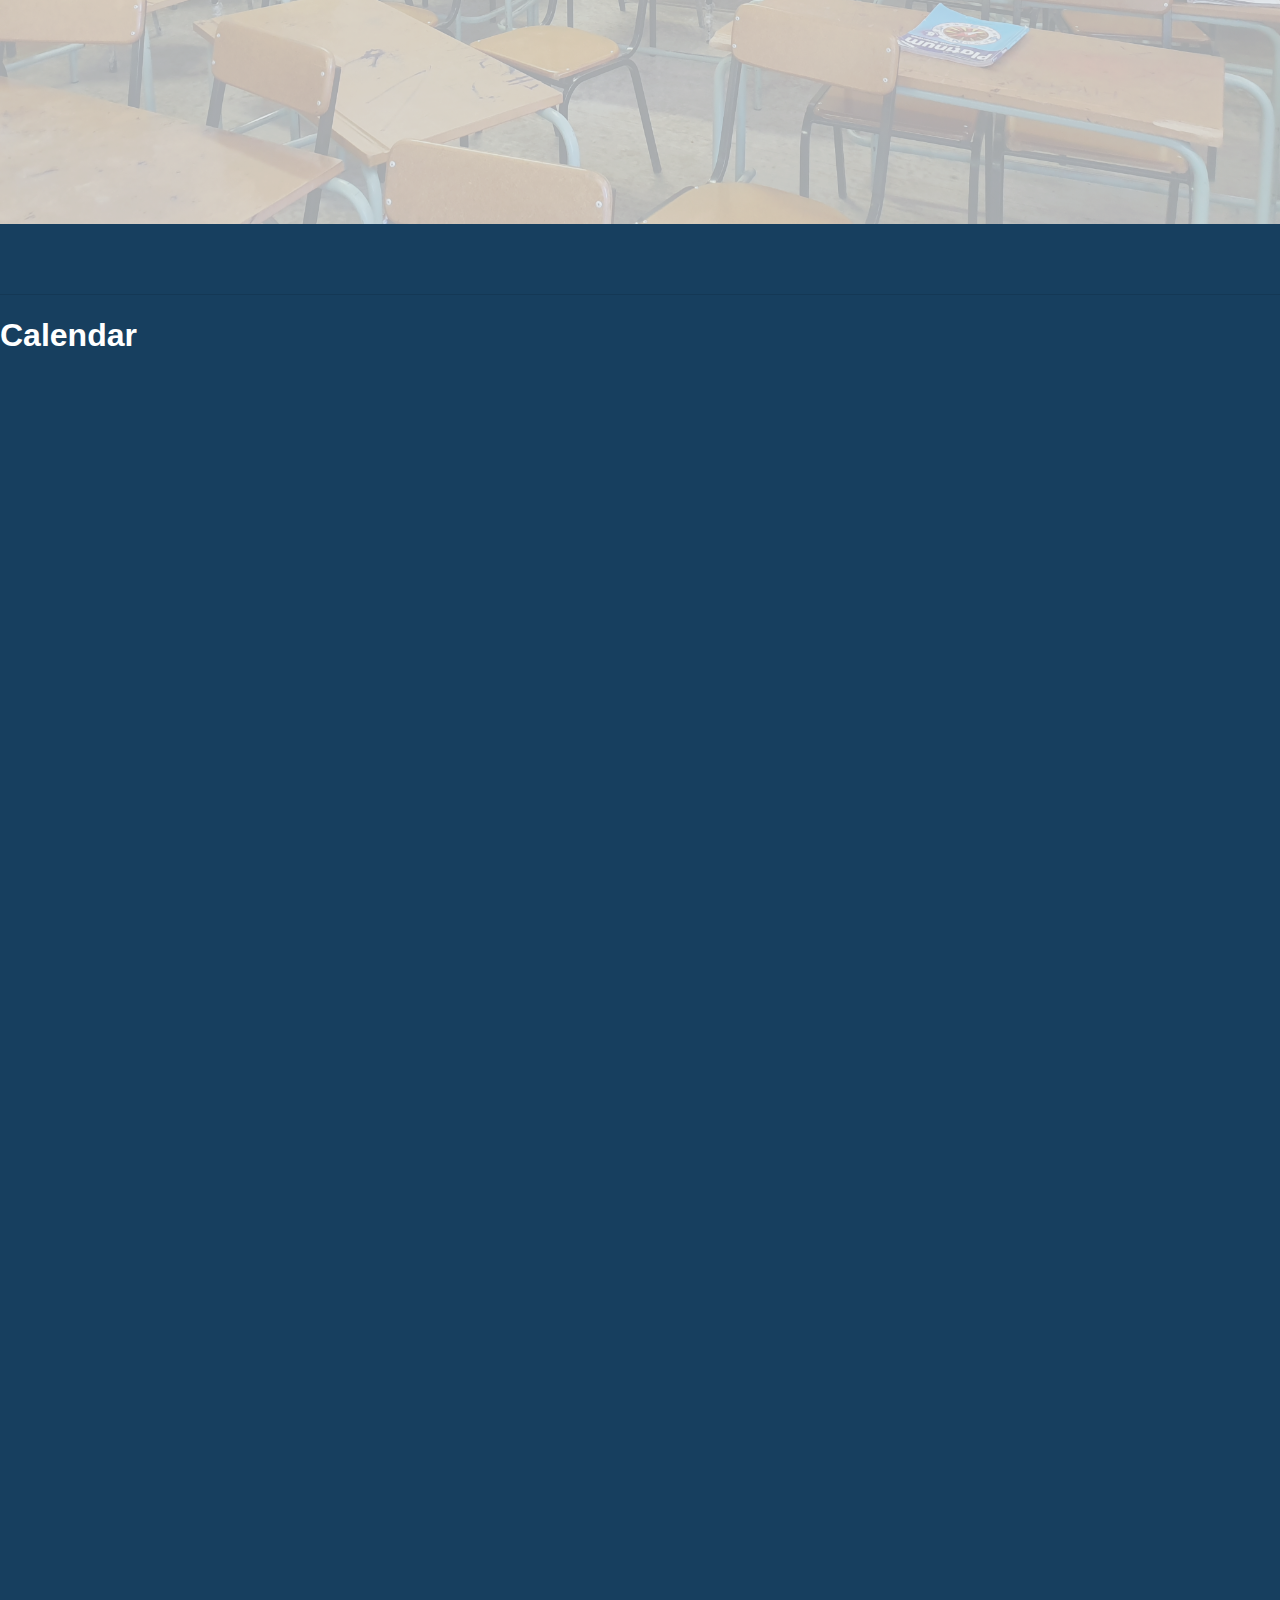
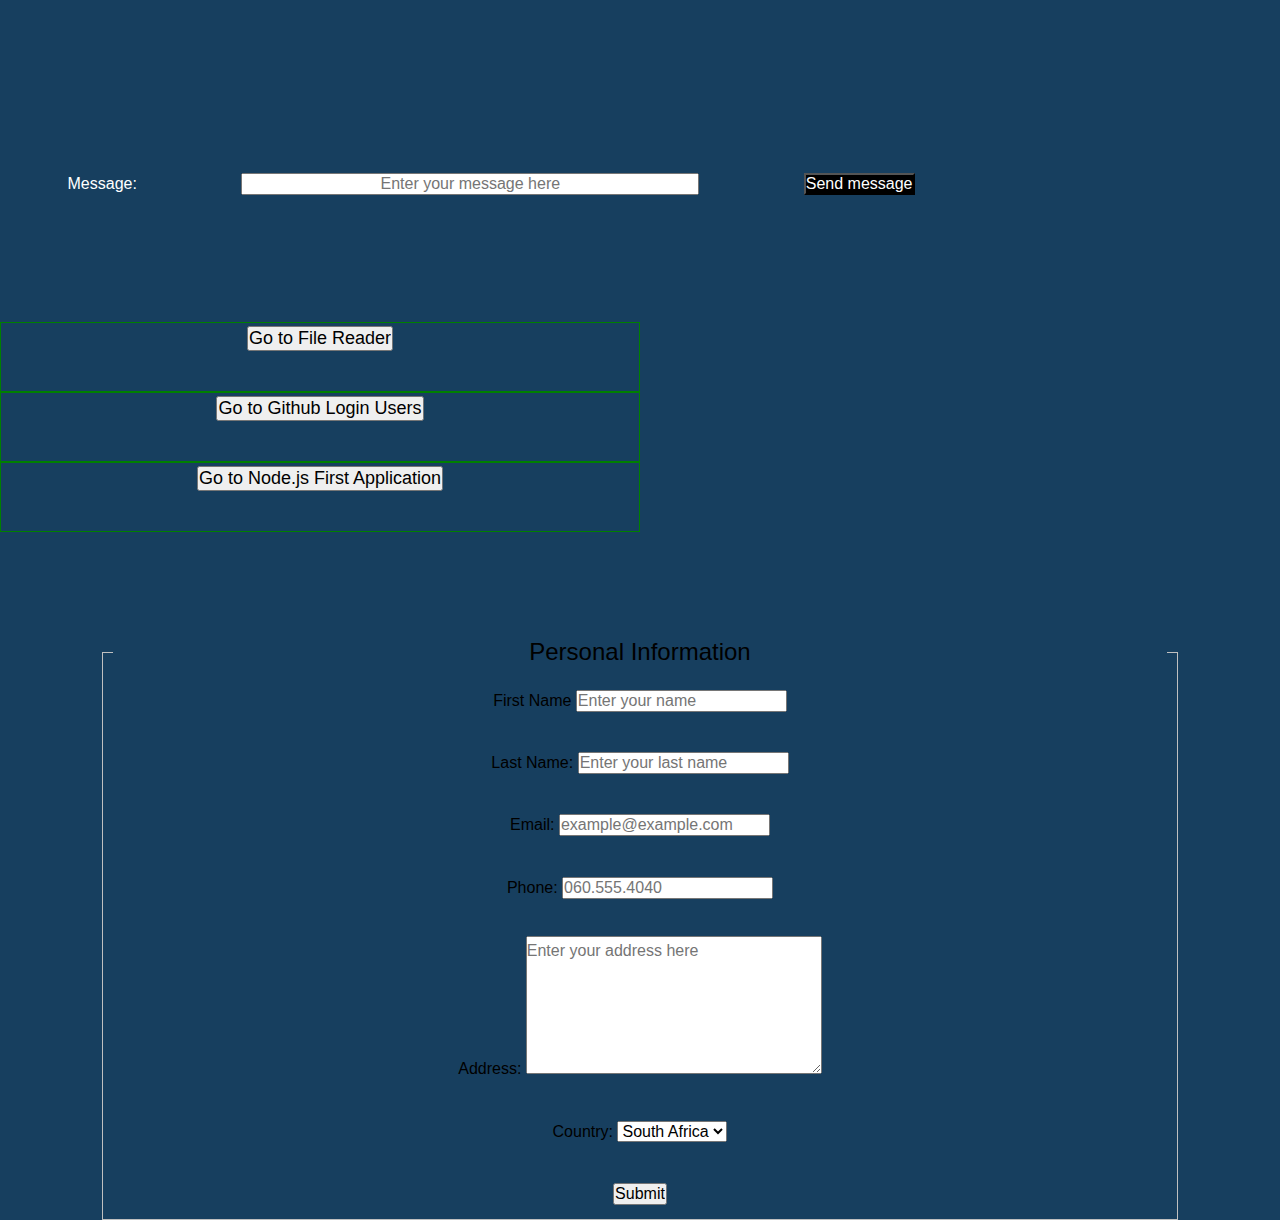
==== commit d3730ac5: "Update index.html" ====
--- a/index.html
+++ b/index.html
@@ -127,7 +127,7 @@
 			<a id="popup" href="modalpopup.html">Modal Popup</a>
 			<a id="chat-app" href="https://yamkelas-realtime-chat-app98.herokuapp.com/">Realtime-chat-app</a>
 			<a id="todo-app" href="https://todo-list-app01.herokuapp.com/">Todo-list-app</a>
-			<a id="store-app" href="https://angular-46pubs-u34xyx.stackblitz.io">Store-app</a>
+			<a id="store-app" href="https://angular-46pubs-pgmqdj.stackblitz.io">Store-app</a>
 			<div style="width: 100%; height: 10px; background-color: steelblue;z-index: 104;background-attachment: fixed;"></div>
 		</div>
 
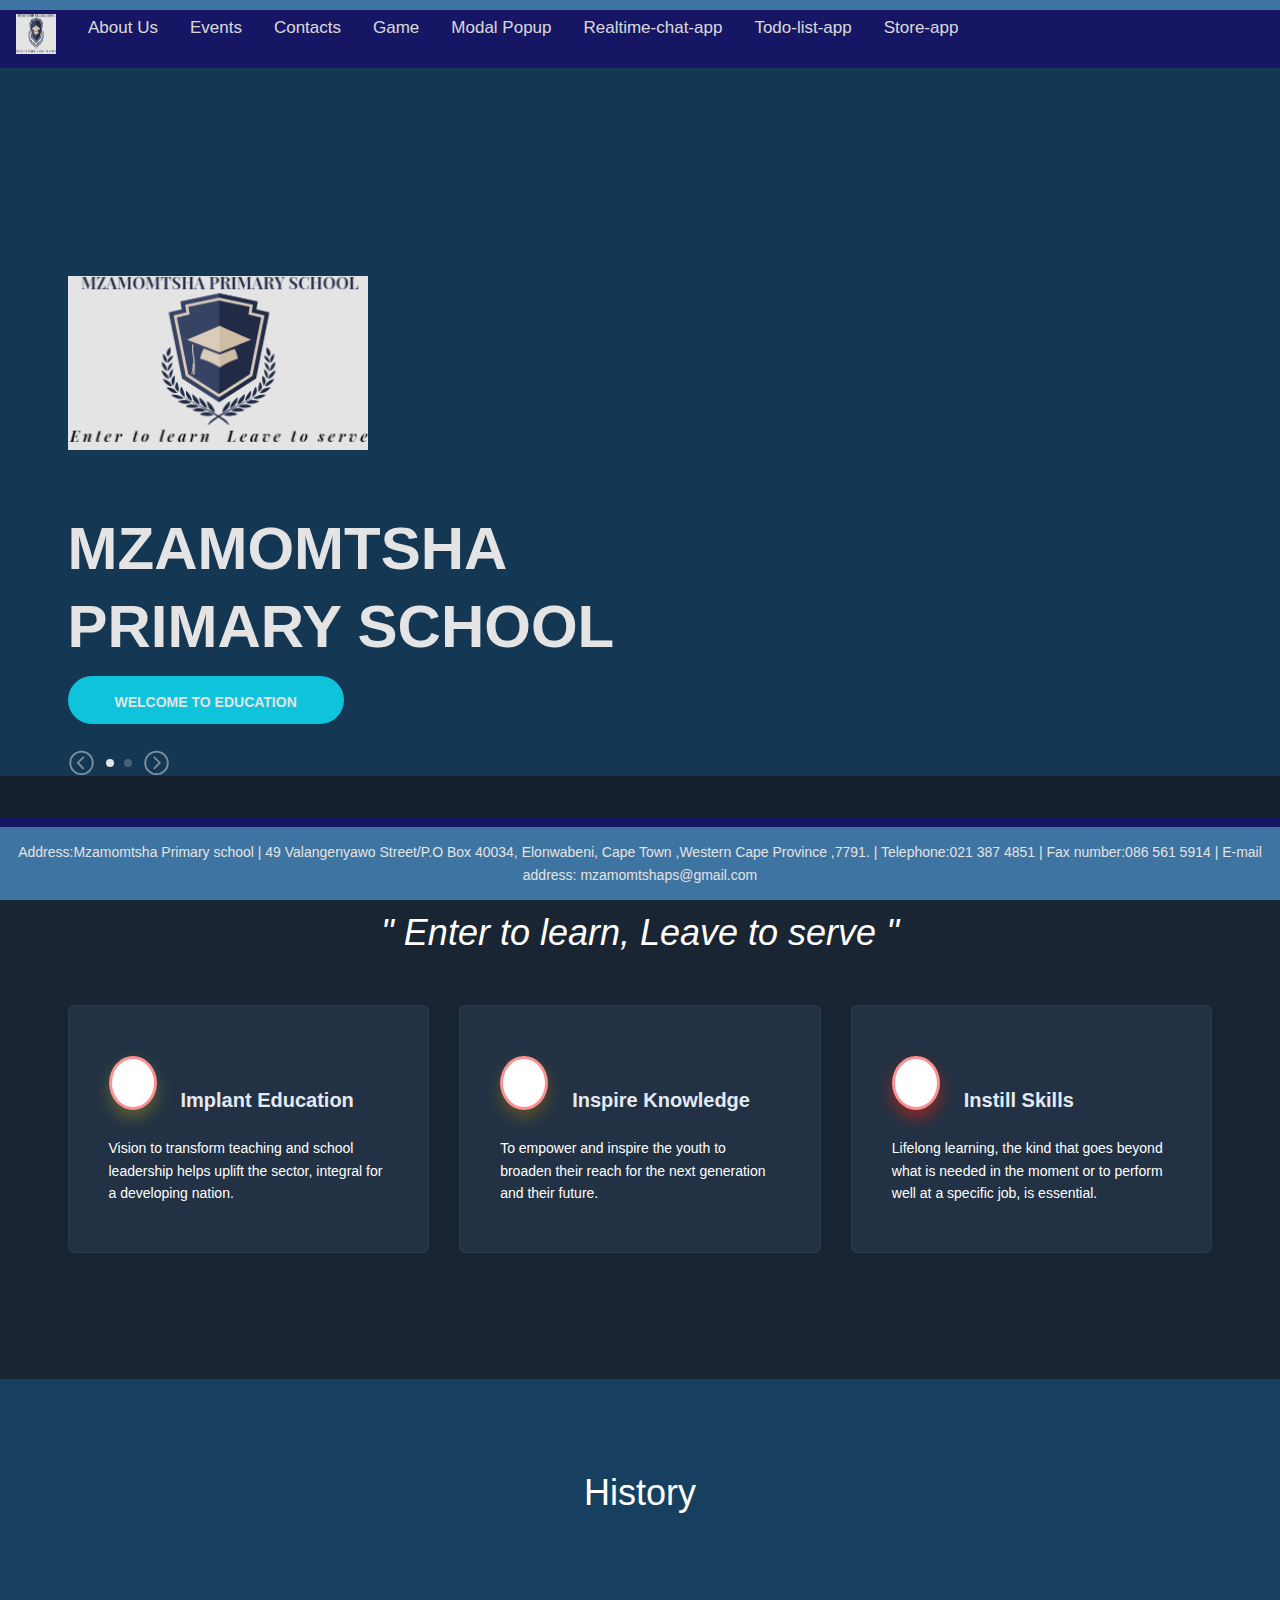
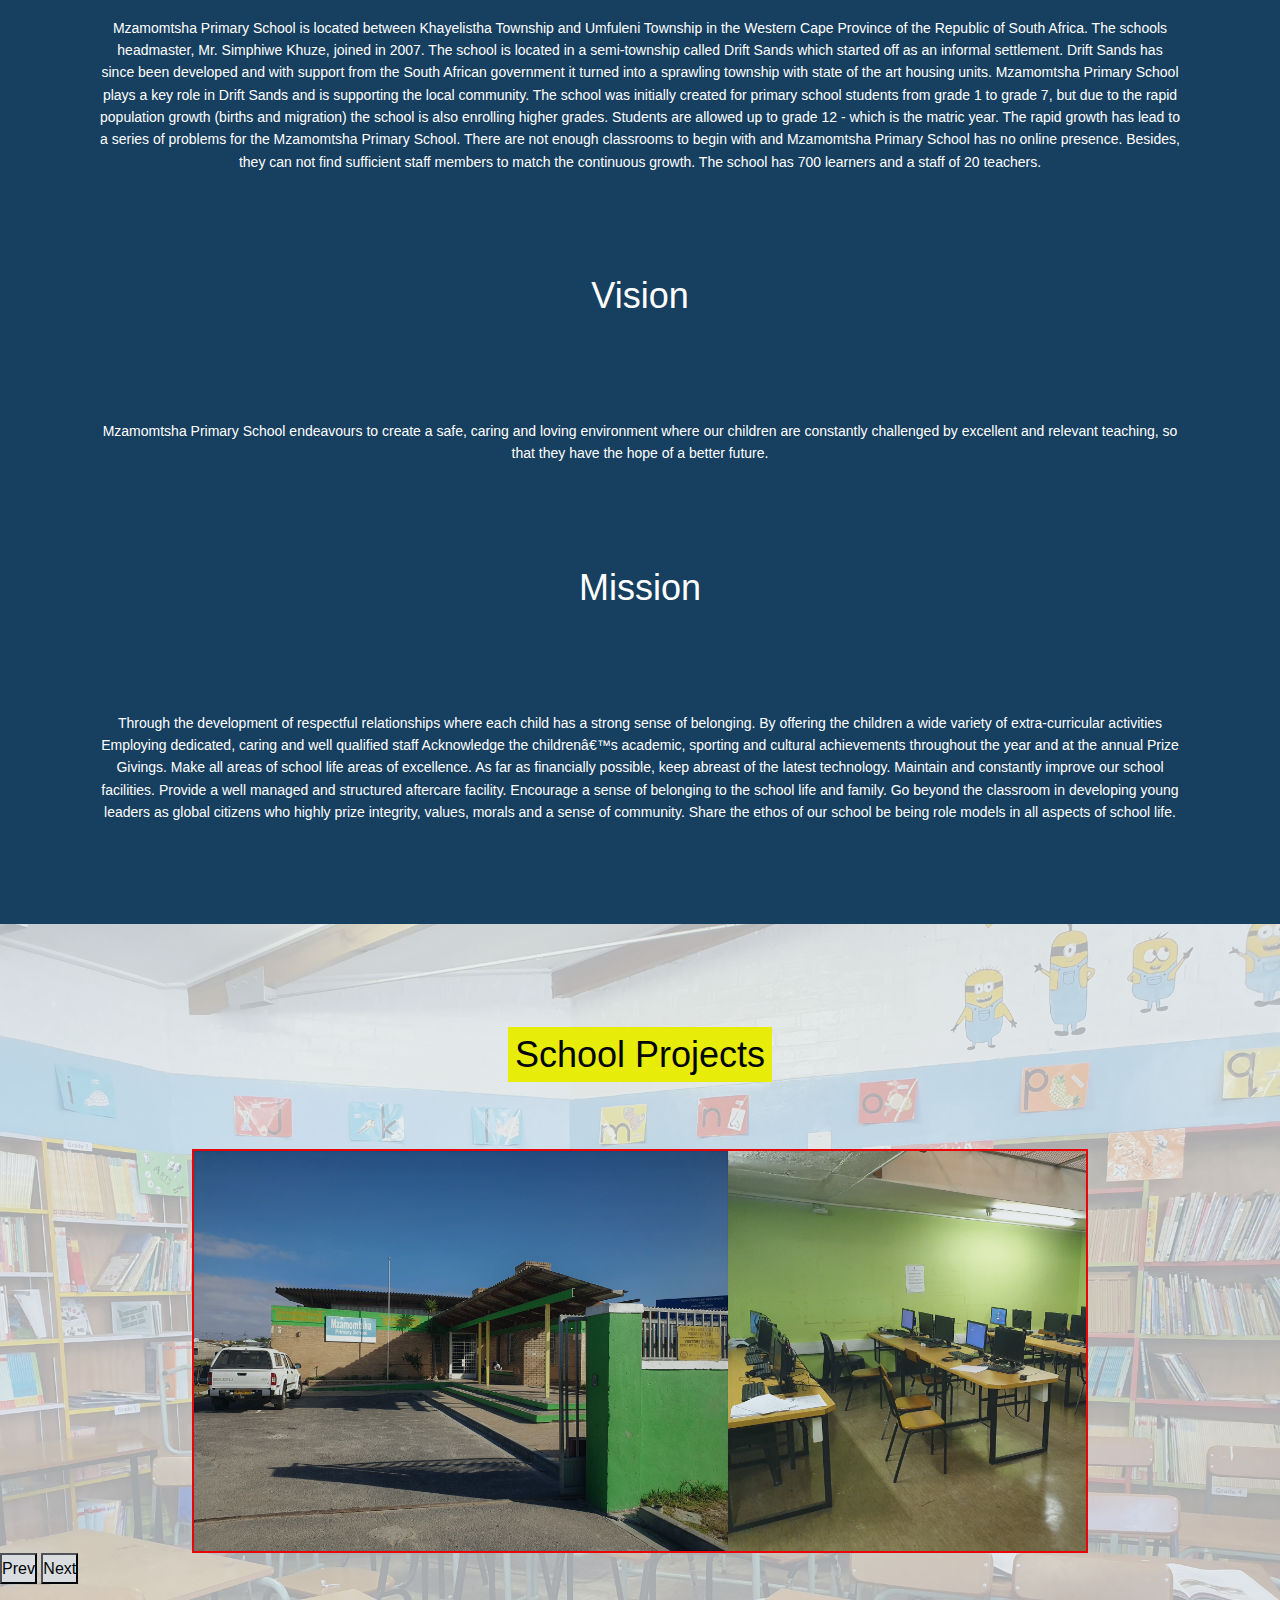
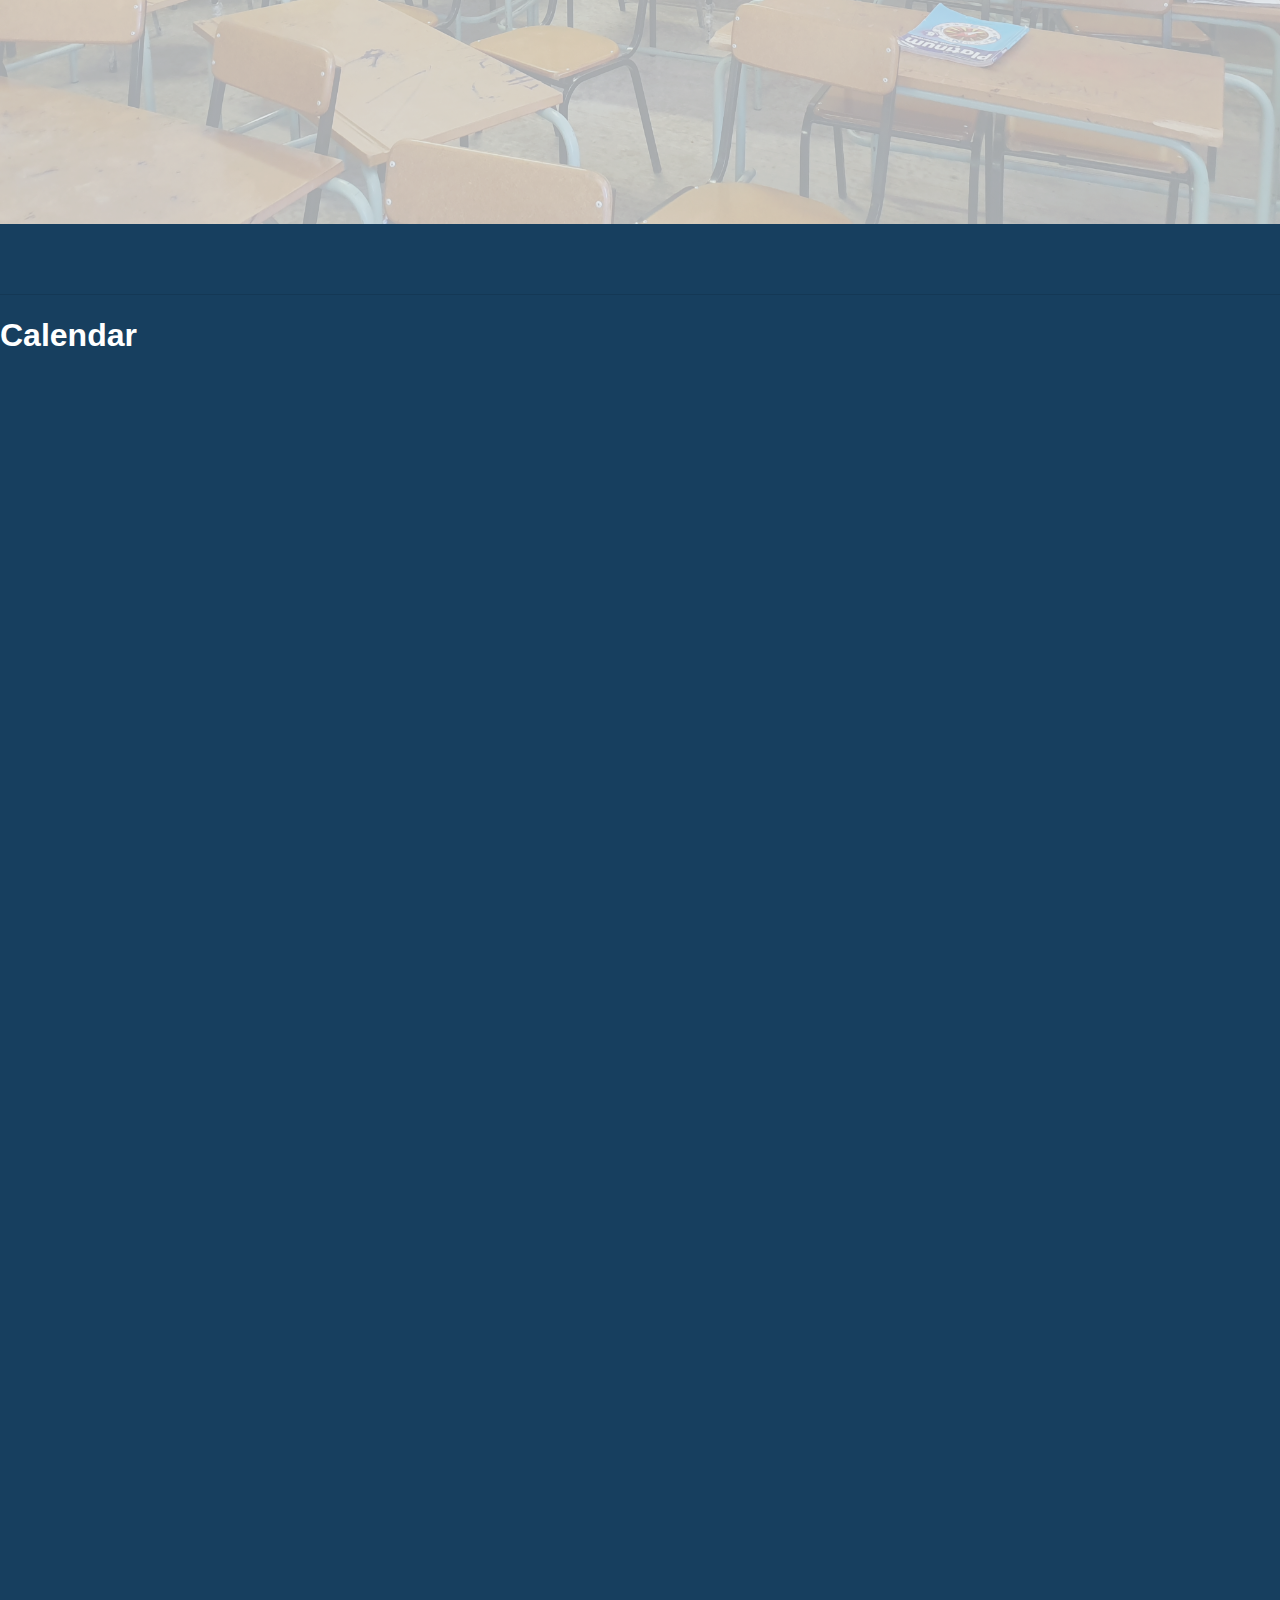
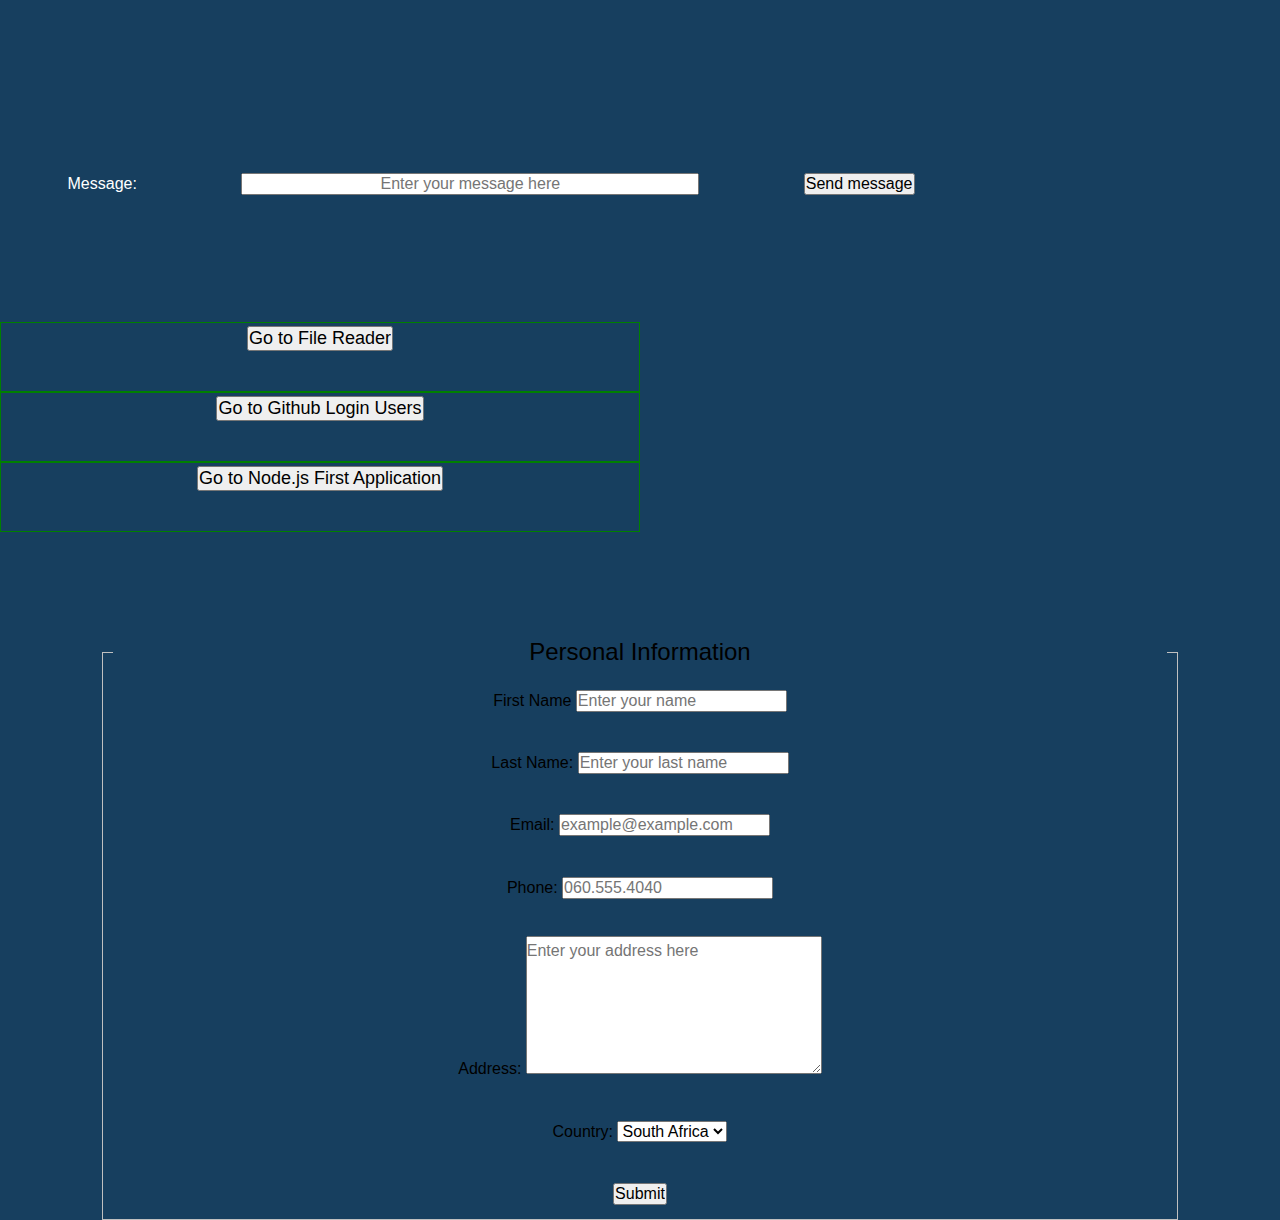
==== commit 47407366: "Update index.html" ====
--- a/index.html
+++ b/index.html
@@ -127,7 +127,7 @@
 			<a id="popup" href="modalpopup.html">Modal Popup</a>
 			<a id="chat-app" href="https://yamkelas-realtime-chat-app98.herokuapp.com/">Realtime-chat-app</a>
 			<a id="todo-app" href="https://todo-list-app01.herokuapp.com/">Todo-list-app</a>
-			<a id="store-app" href="https://angular-46pubs-pgmqdj.stackblitz.io">Store-app</a>
+			<a id="store-app" href="https://angular-46pubs-ny75yg.stackblitz.io">Store-app</a>
 			<div style="width: 100%; height: 10px; background-color: steelblue;z-index: 104;background-attachment: fixed;"></div>
 		</div>
 
@@ -264,8 +264,8 @@
       <img src="./pics/2.jpg" id="firstClone">
     </div>
   </div>
-  	<button id="prevBtn">Prev</button>
-		<button id="nextBtn">Next</button>
+  	<button id="prevBtn" style="color:black;">Prev</button>
+		<button id="nextBtn" style="color:black;">Next</button>
 	</section>
 	<br />
 	<br />
@@ -295,7 +295,7 @@
 
 <div class="container">
 	Message: <input type="text" id="message" placeholder="Enter your message here" style="width:40%" "height:50%">
-	 <input type="submit" style="background-color:black;" onclick="showMessage()" value="Send message">
+	 <input type="submit" style="color:black;" onclick="showMessage()" value="Send message">
  </div>
  <br />
 
